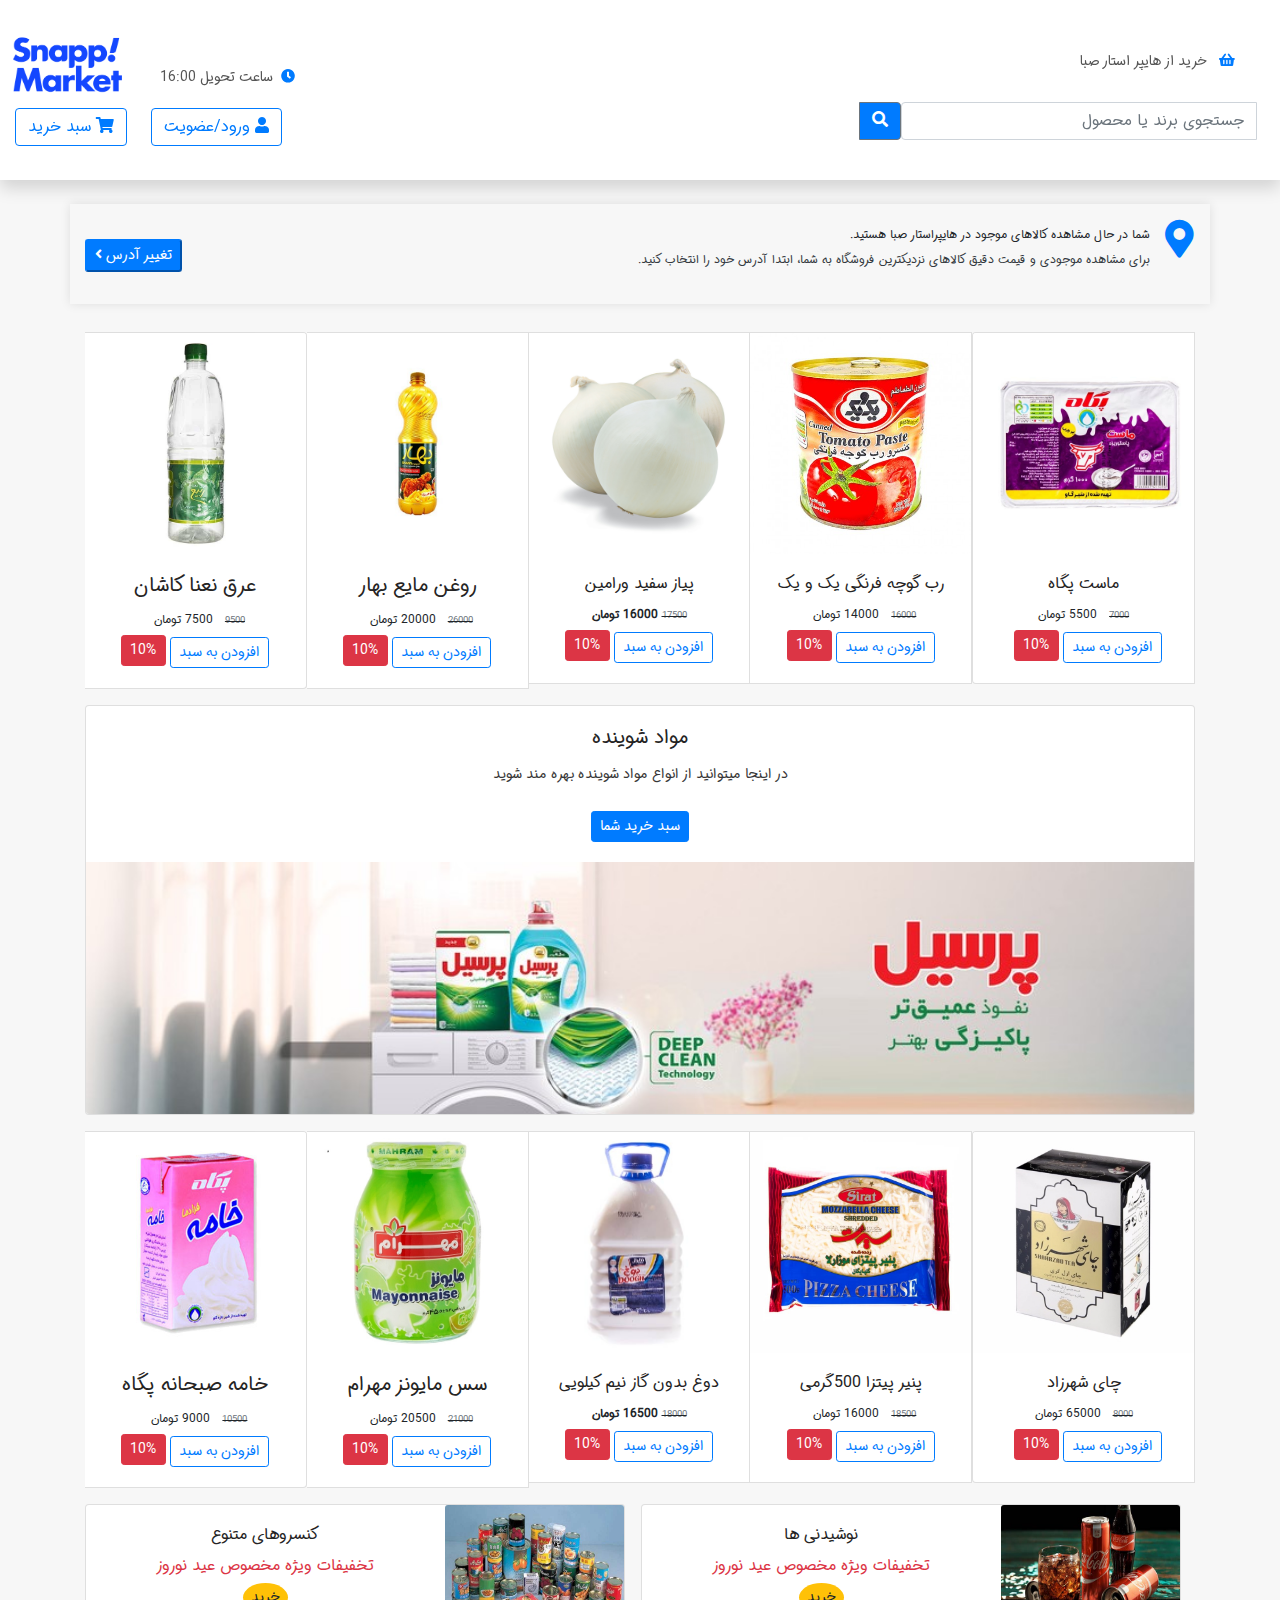
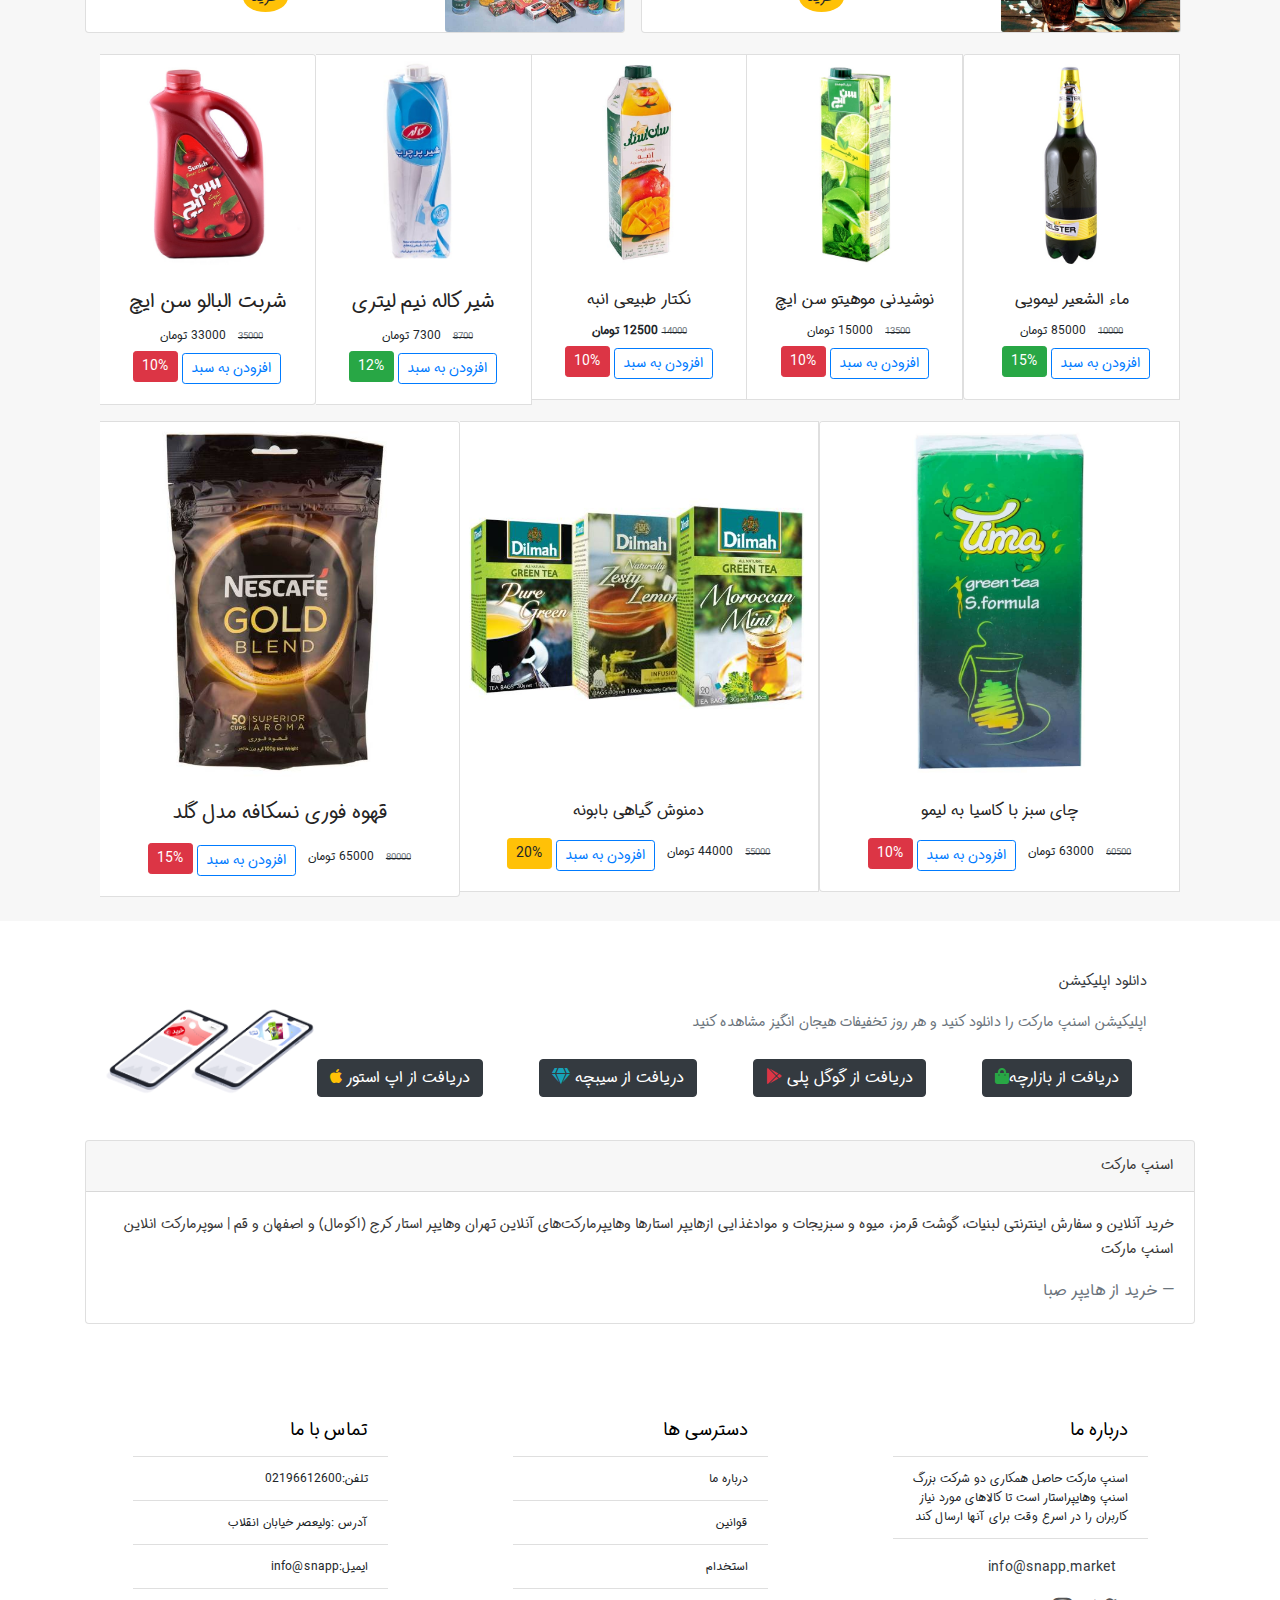
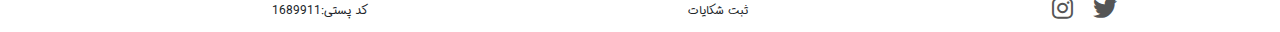
==== index.html @ 9c25447f "new change in store" ====
<!doctype html>
<html lang="fa-IR" dir="rtl">

<head>

    <!-- Start Meta Tags -->
    <meta http-equiv="Content-Type" content="text/html; charset=UTF-8">

    <meta name="viewport" content="width=device-width, initial-scale=1.0">

    <meta name="viewport" content="width=device-width, initial-scale=1, shrink-to-fit=no">

    <!-- Bootstrap CSS -->
    <link rel="stylesheet" href="assets/css/bootstrap.min.css">
    <link rel="stylesheet" href="assets/css/fontawesome-all.min.css">
    <link rel="stylesheet" href="style.css">
    <link rel="stylesheet" href="assets/css/sans.css">


    <title>Snap Market</title>
</head>

<body>

    <!-- =======================
                Start Header
        ======================== -->


    <header class="container-fluid shadow">


        <div class="row">
            <div class="col-auto py-0">
                <div class="logo text-sm-right d-sm-inline-block">

                    <a href="#"><span class="fa fa-shopping-basket text-primary ml-2"></span></a> خرید از هایپر استار صبا
                </div>

            </div>

            <div class="col">

                <div class="navbar float-left navbar-expand top-nav ml-5 mt-5 py-0">
                    <div class="navbar-nav">
                        <a href="#" class="nav-link align-self-center">

                        </a>
                        <a href="#" class="nav-link profile-icon 
                            align-self-center ml-3 d-sm-table-cell">
                            <img src="assets/images/logo.1.png" id="logo-image">
                        </a>

                    </div>
                </div>
            </div>
        </div>


        <div class="row d-sm-flex" id="input-search">
            <nav class="input-group col-6 col-sm-4 m-2" style="bottom: 30px;">

                <input type="text" class="form-control" data-toggle="collapse" placeholder="جستجوی برند یا محصول" aria-label="جستجوی برند یا محصول " aria-describedby="button-addon2">
                <div class="input-group-append">
                    <button class="btn btn-outline-secondary bg-primary" type="button" id="button-addon2">
                        <span class="fa fa-search" style="color: #fff;"></span>
                    </button>
                </div>
            </nav>

        </div>

        <!-- mr-4  col-form-label-lg برای دکمه سرچ -->

        <nav class="btn-header">
            <button type="button" class="btn align-content-end btn-outline-primary" id="btn-right">
                <span class="fa fa-user"></span> ورود/عضویت
            </button>
            <button type="button" class="btn btn-outline-primary" style="margin-right: 10px;">
                <span class="fa fa-shopping-cart"></span> سبد خرید
            </button>
        </nav>


        <div class="col-auto py-0">
            <div class="logo float-left" id="logo-2">
                <a href="#"><span class="fa fa-clock text-primary ml-1"></span></a> ساعت تحویل 16:00
            </div>
        </div>
    </header>




    <!-- ====End header=== -->


    <div class="main">

        <div class="container mt-4 text-center" id="shadow-root">
            <div class="row text-center">


                <span class="fas fa-map-marker-alt text-primary mt-3 mr-3 text-right" style="font-size:38px;flex-direction: row;"></span>

                <div class="col d-grid justify-content-center mt-3" id="colgroup">
                    <div class="text-right" style="line-height: 30px;">شما در حال مشاهده کالاهای موجود در هایپراستار صبا هستید.
                    </div>


                    <div class="text-dark text-right"> برای مشاهده موجودی و قیمت دقیق کالاهای نزدیکترین فروشگاه به شما، ابتدا آدرس خود را انتخاب کنید.
                    </div>
                    <div id="btn-address">
                        <button type="button" class="btn-sm btn-primary">
                            تغییر آدرس <span class="fa fa-angle-left"></span>
                        </button>
                    </div>
                </div>

            </div>

        </div>

        <!-- =================================
                             Start Container 
                    ================================= -->

        <!-- First Section -->

        <div class="container">

            <div class="card-group w-100 mt-3" style=" position: relative; text-align: center; top: 12rem;" id="card-scroll">
                <div class="card justify-content-center h-75">
                    <img src="assets/images/mast pegah.jpg" class="card-img-top" alt="">
                    <div class="card-body ">
                        <h6 class="card-title ">ماست پگاه</h6>

                        <del class="card-text"><small class="text-muted">7000</small></del>
                        <span class="card-text px-2">5500 تومان
                            <button type="button" class="btn btn-outline-primary btn-sm mt-2">افزودن به سبد</button>
                            <button type="button" class="btn btn-danger mt-1 btn-sm">10%</button>
                    </div>

                </div>
                <div class="card h-75">
                    <img src="assets/images/rob.jpg" class="card-img-top">
                    <div class="card-body">
                        <h6 class="card-title">رب گوچه فرنگی یک و یک</h6>

                        <del class="card-text"><small class="text-muted ">16000</small></del>
                        <span class="card-text px-2 ">14000 تومان</span>
                        <button type="button" class="btn btn-outline-primary btn-sm mt-2">افزودن به سبد</button>
                        <button type="button" class="btn btn-danger btn-sm mt-1">10%</button>
                    </div>
                </div>
                <div class="card h-75">
                    <img src="assets/images/0007327_-1-.png" class="card-img-top" alt="">
                    <div class="card-body ">
                        <h6 class="card-title">پیاز سفید ورامین</h6>

                        <del class="card-text"><small class="text-muted">17500</small></del>
                        <strong class="card-text">
                            16000 تومان
                        </strong>
                        <button type="button" class="btn btn-outline-primary btn-sm mt-2">افزودن به سبد</button>
                        <button type="button" class="btn btn-danger btn-sm mt-1">10%</button>
                    </div>
                </div>
                <div class="card h-75">
                    <img src="assets/images/roghan.jpg " class="card-img-top" alt="">
                    <div class="card-body ">
                        <h5 class="card-title">روغن مایع بهار</h5>
                        <del class="card-text"><small class="text-muted">26000</small></del>
                        <span class="card-text px-2 ">20000 تومان</span>
                        <button type="button" class="btn btn-outline-primary btn-sm mt-2">افزودن به سبد</button>
                        <button type="button" class="btn btn-danger btn-sm mt-1">10%</button>
                    </div>
                </div>

                <div class="card h-75">
                    <img src="assets/images/aragh nana.jpg " class="card-img-top" alt="">
                    <div class="card-body">
                        <h5 class="card-title">عرق نعنا کاشان</h5>
                        <del class="card-text"><small class="text-muted">9500</small></del>
                        <span class="card-text px-2">7500 تومان</span>
                        <button type="button" class="btn btn-outline-primary btn-sm mt-2">افزودن به سبد</button>
                        <button type="button" class="btn btn-danger btn-sm mt-1">10%</button>
                    </div>
                </div>

            </div>
        </div>

        <!-- Section:Sale card -->

        <div class="container">
            <div class="card mt-3" style="text-align: center; position: relative; top: 12rem;">
                <div class="card-body">
                    <h5 class="card-title">مواد شوینده</h5>
                    <p class="card-text">در اینجا میتوانید از انواع مواد شوینده بهره مند شوید
                    </p>
                    <a href="#"> <button type="button" class="btn btn-primary btn-sm mt-2">سبد خرید
                            شما</button></a>
                </div>
                <img src="assets/images/percil3.jpg" class="card-img-bottom" alt="">
            </div>

        </div>


        <!-- Tow Section  -->

        <div class="container">
            <div class="card-group d-flex  mt-3" style="position: relative; text-align: center; top: 12rem;">
                <div class="card justify-content-center h-75">
                    <img src="assets/images/chay.jpg" class="card-img-top" alt="">
                    <div class="card-body">
                        <h6 class="card-title"> چای شهرزاد</h6>

                        <del class="card-text"><small class="text-muted ">8000</small></del>
                        <span class="card-text px-2">65000 تومان
                            <button type="button" class="btn btn-outline-primary btn-sm mt-2">افزودن به سبد</button>
                            <button type="button" class="btn btn-danger btn-sm mt-1">10%</button>
                    </div>
                </div>
                <div class="card h-75">
                    <img src="assets/images/panir piza.jpg" class="card-img-top" alt="">
                    <div class="card-body">
                        <h6 class="card-title">پنیر پیتزا 500گرمی</h6>

                        <del class="card-text"><small class="text-muted">18500</small></del>
                        <span class="card-text px-2">16000 تومان</span>
                        <button type="button" class="btn btn-outline-primary btn-sm mt-2">افزودن به سبد</button>
                        <button type="button" class="btn btn-danger btn-sm mt-1">10%</button>
                    </div>
                </div>
                <div class="card h-75">
                    <img src="assets/images/doogh.jpg" class="card-img-top" alt="">
                    <div class="card-body">
                        <h6 class="card-title">
                            دوغ بدون گاز نیم کیلویی
                        </h6>

                        <del class="card-text"><small class="text-muted">18000</small></del>
                        <strong class="card-text">
                            16500 تومان
                        </strong>
                        <button type="button" class="btn btn-outline-primary btn-sm mt-2">افزودن به سبد</button>
                        <button type="button" class="btn btn-danger btn-sm mt-1">10%</button>
                    </div>
                </div>
                <div class="card h-75">
                    <img src="assets/images/sos.jpeg" class="card-img-top" alt="">
                    <div class="card-body">
                        <h5 class="card-title">
                            سس مایونز مهرام
                        </h5>
                        <del class="card-text"><small class="text-muted">21000</small></del>
                        <span class="card-text px-2">20500 تومان</span>
                        <button type="button" class="btn btn-outline-primary btn-sm mt-2">افزودن به سبد</button>
                        <button type="button" class="btn btn-danger btn-sm mt-1">10%</button>
                    </div>
                </div>

                <div class="card h-75">
                    <img src="assets/images/khameee.jpg" class="card-img-top" alt="">
                    <div class="card-body">
                        <h5 class="card-title">
                            خامه صبحانه پگاه
                        </h5>
                        <del class="card-text"><small class="text-muted">10500</small></del>
                        <span class="card-text px-2">9000 تومان</span>
                        <button type="button" class="btn btn-outline-primary btn-sm mt-2">افزودن به سبد</button>
                        <button type="button" class="btn btn-danger btn-sm mt-1">10%</button>
                    </div>
                </div>
            </div>
        </div>

        <!-- Two Card  -->
        <div class="container">
            <div class="row no-gutters d-flex d-lg-inline-flex" style="position: relative; top: 12rem;" id="col">
                <div class="card d-flex justify-content-center mt-3 justify-content-center" style="max-width: 540px;">
                    <div class="row no-gutters">
                        <div class="col-md-4 d-flex justify-content-center">
                            <img src="assets/images/dirink.jpg" class="card-img" alt="">
                        </div>
                        <div class="col-md-8 justify-content-center text-center">
                            <div class="card-body justify-content-center">
                                <a href="#">
                                    <h6 class="card-title">نوشیدنی ها</h6>
                                </a>
                                <h6 class="card-text text-danger">تخفیفات ویژه مخصوص عید نوروز</h6>
                                <button type="button" class="btn-sm btn-warning" style="border-radius: 50%; border: none;">خرید</button>

                            </div>
                        </div>
                    </div>
                </div>


                <div class="card mt-3 mr-3" style="max-width: 540px;">
                    <div class="row no-gutters">
                        <div class="col-md-4 d-flex justify-content-center">
                            <img src="assets/images/conserv.jpg" class="card-img" alt="">
                        </div>
                        <div class="col-md-8 justify-content-center text-center">
                            <div class="card-body justify-content-center">
                                <a href="#">
                                    <h6 class="card-title">کنسروهای متنوع</h6>
                                </a>
                                <h6 class="card-text text-danger">تخفیفات ویژه مخصوص عید نوروز</h6>
                                <button type="button" class="btn-sm btn-warning" style="border-radius: 50%;border: none;">خرید</button>


                            </div>
                        </div>
                    </div>
                </div>
            </div>
            <!-- Three Section -->

            <div class="container">
                <div class="card-group card-3 d-flex w-100 mt-3" style="position: relative; text-align: center;top: 12rem;">
                    <div class="card justify-content-center h-75">
                        <img src="assets/images/mashaeer.jpg" class="card-img-top" alt="">
                        <div class="card-body ">
                            <h6 class="card-title "> ماء الشعیر لیمویی</h6>

                            <del class="card-text"><small class="text-muted">10000</small></del>
                            <span class="card-text px-2">85000 تومان
                                <button type="button" class="btn btn-outline-primary btn-sm mt-2">افزودن به سبد</button>
                                <button type="button" class="btn btn-success btn-sm mt-1">15%</button>
                        </div>
                    </div>
                    <div class="card h-75">
                        <img src="assets/images/mohito.jpg" class="card-img-top" alt="">
                        <div class="card-body">
                            <h6 class="card-title">
                                نوشیدنی موهیتو سن ایچ
                            </h6>

                            <del class="card-text"><small class="text-muted">13500</small></del>
                            <span class="card-text px-2">15000 تومان</span>
                            <button type="button" class="btn btn-outline-primary btn-sm mt-2">افزودن به سبد</button>
                            <button type="button" class="btn btn-danger btn-sm mt-1">10%</button>
                        </div>
                    </div>
                    <div class="card h-75">
                        <img src="assets/images/sanich anbe.jpg" class="card-img-top" alt="">
                        <div class="card-body">
                            <h6 class="card-title">
                                نکتار طبیعی انبه
                            </h6>

                            <del class="card-text"><small class="text-muted">14000</small></del>
                            <strong class="card-text">
                                12500 تومان
                            </strong>
                            <button type="button" class="btn btn-outline-primary btn-sm mt-2">افزودن به سبد</button>
                            <button type="button" class="btn btn-danger btn-sm mt-1">10%</button>
                        </div>
                    </div>
                    <div class="card h-75">
                        <img src="assets/images/shir.jpg" class="card-img-top" alt="">
                        <div class="card-body">
                            <h5 class="card-title">
                                شیر کاله نیم لیتری
                            </h5>
                            <del class="card-text"><small class="text-muted">8700</small></del>
                            <span class="card-text px-2">7300 تومان</span>
                            <button type="button" class="btn btn-outline-primary btn-sm mt-2">افزودن به سبد</button>
                            <button type="button" class="btn btn-success btn-sm mt-1">12%</button>
                        </div>
                    </div>

                    <div class="card h-75">
                        <img src="assets/images/sharbat.jpg" class="card-img-top" alt="">
                        <div class="card-body">
                            <h5 class="card-title">
                                شربت البالو سن ایچ
                            </h5>
                            <del class="card-text"><small class="text-muted">35000</small></del>
                            <span class="card-text px-2">33000 تومان</span>
                            <button type="button" class="btn btn-outline-primary btn-sm mt-2">افزودن به سبد</button>
                            <button type="button" class="btn btn-danger btn-sm mt-1">10%</button>


                        </div>
                    </div>
                </div>
            </div>

            <!-- End Section -->
            <div class="container">

                <div class="card-group  card-3 w-100 mt-3" style="position: relative; text-align: center;top: 12rem;">

                    <div class="card h-75">
                        <img src="assets/images/green tea.jpg" class="card-img-top" alt="">
                        <div class="card-body">
                            <h6 class="card-title">
                                چای سبز با کاسیا به لیمو
                            </h6>

                            <del class="card-text"><small class="text-muted">60500</small></del>
                            <span class="card-text px-2">63000 تومان</span>
                            <button type="button" class="btn btn-outline-primary btn-sm mt-2">افزودن به سبد</button>
                            <button type="button" class="btn btn-danger btn-sm mt-1">10%</button>
                        </div>
                    </div>

                    <div class="card justify-content-center h-75 ">
                        <img src="assets/images/damnooshhh.jpg " class="card-img-top" alt="">
                        <div class="card-body">
                            <h6 class="card-title">
                                دمنوش گیاهی بابونه
                            </h6>

                            <del class="card-text"><small class="text-muted">55000</small></del>
                            <span class="card-text px-2">44000 تومان</span>
                            <button type="button" class="btn btn-outline-primary btn-sm mt-2 ">افزودن به سبد</button>
                            <button type="button" class="btn btn-warning btn-sm mt-1">20%</button>
                        </div>
                    </div>



                    <div class="card h-75">
                        <img src="assets/images/cafee.jpg" class="card-img-top" alt="">
                        <div class="card-body">
                            <h5 class="card-title">
                                قهوه فوری نسکافه مدل گلد
                            </h5>
                            <del class="card-text"><small class="text-muted">80000</small></del>
                            <span class="card-text px-2">65000 تومان</span>
                            <button type="button" class="btn btn-outline-primary btn-sm mt-2">افزودن به سبد</button>
                            <button type="button" class="btn btn-danger btn-sm mt-1">15%</button>
                        </div>
                    </div>
                </div>

            </div>


        </div>



        <!-- =======================
         Start Footer
    ======================= -->
        <footer class="foooter mt-3">
            <div class="container mt-5">


                <p class=" d-flex text-dark mr-5 ">دانلود اپلیکیشن</p>
                <p class=" d-flex text-muted mr-5 "> اپلیکیشن اسنپ مارکت را دانلود کنید و هر روز تخفیفات هیجان انگیز مشاهده کنید
                </p>

                <!-- ====Inputs==== -->
                <div class="container ">
                    <button type="button" class="btn btn-dark float-right m-2 mr-5">
                        دریافت از بازارچه<span class="fas fa-shopping-bag text-success"></span></button>
                    <button type="button" class="btn btn-dark float-right m-2 mr-5">
                        دریافت از گوگل پلی <span class="fab fa-google-play text-danger"></span></button>
                    <button type="button" class="btn btn-dark float-right m-2 mr-5">
                        دریافت از سیبچه <span class="fa fa-gem text-info "></span></button>
                    <button type="button" class="btn btn-dark float-right m-2 mr-5">
                        دریافت از اپ استور <span class="fab fa-apple text-warning"></span> </button> ​ ​
                </div>
                <div class="container" id="footer-img">
                    <figure class="figure d-sm-inline-block d-sm-none w-50">
                        <img src="assets/images/pic.1.png" class="rounded float-left w-25" style="position: relative;bottom: 100px; " alt=" ">
                        <img src="assets/images/pic.2.png" class="rounded float-left w-25" style="position: relative;bottom: 100px; right: 50px; " alt=" ">
                    </figure>
                </div>



                <div class="line text-dark"></div>
                <div class="row">
                    <div class="container">

                        <div class="card d-flex " style="bottom: 80px;" id="card-footer">
                            <p class="card-header text-right">
                                اسنپ مارکت
                            </p>
                            <div class="card-body ">
                                <blockquote class="blockquote text-right mb-0 w-100">
                                    <p> خرید آنلاین و سفارش اینترنتی لبنیات، گوشت قرمز، میوه و سبزیجات و موادغذایی از‌هایپر استارها و‌هایپر‌مارکت‌های آنلاین تهران و‌هایپر استار کرج (اکومال) و اصفهان و قم | سوپرمارکت انلاین اسنپ مارکت</p>
                                    <footer class="blockquote-footer ">خرید از هایپر صبا <cite title="Source Title "></cite>
                                    </footer>
                                </blockquote>
                            </div>
                        </div>
                    </div>
                    <div class="container text-right w-25 float-right">
                        <ul class="list-group list-group-flush" id="list-group-item">
                            <li class="list-group-item " style="font-size: 18px; color: #000;">درباره ما</li>
                            <li class="list-group-item btn-light">اسنپ مارکت حاصل همکاری دو شرکت بزرگ اسنپ و‌هایپراستار است تا کالاهای مورد نیاز کاربران را در اسرع وقت برای آنها ارسال کند</li>


                        </ul>
                        <div class="container mt-3" id="social">

                            <p class="text-dark mr-3"> info@snapp.market</p>
                            <div class="line text-dark"></div>
                            <a href="#"> <span class='fab fa-twitter pl-3 mr-3' style='font-size:24px'></span></a>
                            <a href="#">
                                <span class='fab fa-instagram' style='font-size:24px'></span>
                            </a>




                            <span></span>
                        </div>
                    </div>

                    <div class="container text-right w-25 float-right">

                        <ul class="list-group list-group-flush" id="list-grup-item">
                            <li class="list-group-item" style="font-size: 18px; color: #000;">دسترسی ها</li>
                            <li class="list-group-item">درباره ما</li>
                            <li class="list-group-item">قوانین</li>
                            <li class="list-group-item">استخدام</li>
                            <li class="list-group-item">ثبت شکایات</li>
                        </ul>
                    </div>
                    <div class="container text-right w-25 float-right">

                        <ul class="list-group list-group-flush border-bottom-0" id="list-address">
                            <li class="list-group-item" style="font-size: 18px; color: #000;">تماس با ما</li>
                            <li class="list-group-item">
                                تلفن:02196612600
                            </li>
                            <li class="list-group-item">آدرس :ولیعصر خیابان انقلاب </li>
                            <li class="list-group-item">ایمیل:info@snapp</li>
                            <li class="list-group-item">
                                کد پستی:1689911
                            </li>
                        </ul>
                    </div>
                </div>
            </div>


        </footer>



        <!-- < ==Links to jQuery, jQuery Nice Scroll,Bootstrap,min=== > -->

        <script src="assets/js/jquery-3.3.1.min.js"></script>
        <script src="assets/js/jquery.nicescroll.min.js"></script>
        <script src="assets/js/bootstrap.min.js"></script>
        <script src="assets/js/main.js"></script>



</body>

</html>
---- style.css ----
@font-face {
    font-family: sans;
    src: url('../fonts/sans.eot');
    src: url('../fonts/sans.eot?#iefix') format('embedded-opentype'), /* IE6-8 */
    url('../fonts/sans.woff2') format('woff2'), /* FF39+,Chrome36+, Opera24+*/
    url('../fonts/sans.woff') format('woff'), /* FF3.6+, IE9, Chrome6+, Saf5.1+*/
    url('../fonts/sans.ttf') format('truetype');
}

@font-face {
    font-family: persian;
    src: url('../fonts/sansfa.eot');
    src: url('../fonts/sansfa.eot?#iefix') format('embedded-opentype'), /* IE6-8 */
    url('../fonts/sansfa.woff2') format('woff2'), /* FF39+,Chrome36+, Opera24+*/
    url('../fonts/sansfa.woff') format('woff'), /* FF3.6+, IE9, Chrome6+, Saf5.1+*/
    url('../fonts/sansfa.ttf') format('truetype');
}


/*
    General
*/

* {
    margin: 0;
    padding: 0;
    direction: rtl;
    box-sizing: border-box;
}

html {
    color: #fff;
}

a {
    text-decoration: none;
}

body {
    font: 12px sans;
    width: auto;
    max-width: 100%;
    height: auto;
    margin: 0;
    background-color: rgb(247, 247, 247);
    overflow-x: hidden;
}

.wrapper {
    display: flex;
    width: 100%;
    align-items: stretch;
}

.main {
    width: 100%;
    height: auto;
    margin: 0 auto;
    /* overflow-x: hidden; */
}

.nicescroll-rails {
    z-index: 1000!important;
}

h1,
h2,
h3,
h4,
h5,
h6 {
    color: #252424;
}

p {
    font: 14px sans;
    color: rgb(56, 55, 55);
    line-height: 1.8;
}

a {
    font-family: sans;
    color: #555;
    text-decoration: none !important;
}

a,
a:hover,
a:focus,
a:active {
    text-decoration: none;
    outline: none;
}

a i {
    padding: 0 2px;
}

img {
    max-width: 100%;
}

.fa,
.fas {
    font-weight: 700;
}


/*
    Section: Header
    ========================================
*/

header {
    background-color: #fff;
    box-shadow: rgba(0, 0, 0, 0.1) 0px 0px 10px;
    width: auto;
    height: 180px;
    box-sizing: border-box;
    position: fixed;
    display: block;
    top: 0px;
    left: 0px;
    right: 0px;
    z-index: 999;
    align-items: center;
}

.logo {
    font: 14px sans;
    color: #555;
    font-weight: normal;
    width: 250px;
    margin: 50px 30px;
    position: relative;
}

#logo-2 {
    color: #555;
    left: 100px;
    position: relative;
    float: left;
    margin-right: 30px;
    bottom: 200px;
}

.profile-icon img {
    height: 60px;
    overflow: hidden;
    position: relative;
    right: 90px;
    bottom: 20px;
}

.btn-header {
    position: relative;
    letter-spacing: 10px;
    /* margin-left: 150px; */
    bottom: 70px;
}

.main #shadow-root #btn-address {
    float: left;
    position: relative;
    bottom: 30px;
    text-align: center;
}

#shadow-root {
    height: 100px;
    box-shadow: rgba(0, 0, 0, 0.1) 0px 0px 10px;
    position: relative;
    top: 180px;
}

.foooter {
    height: auto;
    display: flex;
    top: 200px;
    background-color: #fff;
    position: relative;
}


/* ====================
    Responsive
=================== */

@media only screen and (max-width:1200px) {
    #footer-img {
        top: -50px;
        /* display: none; */
    }
    .card-group {
        /* height: 100%;
        overflow: scroll; */
    }
}


/* =================== */

@media only screen and (max-width:767px) {
    p,
    span {
        font-size: 12px;
    }
    .form-control {
        width: 80px;
    }
    #btn-address {
        top: -70px;
    }
    .btn {
        font-size: .75rem;
    }
    #card-footer {
        top: 0;
    }
}


/* ==================== */

@media only screen and (max-width:590px) {
    .profile-icon {
        bottom: 60px;
        display: none;
    }
    .btn-header {
        margin-left: 30px;
    }
    #logo-2 {
        /* right: 30px; */
        right: -50px;
    }
    .form-control {
        font-size: 12px;
    }
    .logo {
        /* left: 90px; */
        left: 10px;
    }
    header {
        display: table-cell;
    }
}


/* =========================== */

@media only screen and (max-width:530px) {
    .logo {
        left: 100px;
    }
    #logo-2 {
        right: 10px;
    }
}


/* ============================ */

@media only screen and (max-width:515px) {
    .btn-header {
        margin-left: -10px;
    }
    #btn-right {
        left: 10px;
    }
}


/* ============================== */

@media only screen and (max-width:470px) {
    #shadow-root {
        text-align: center;
        flex-direction: column;
    }
    #btn-address {
        bottom: 80px;
        right: 10px;
        display: none;
    }
    #list-group-item {
        display: none;
    }
    #social {
        display: inline-table;
        /* top: 15rem; */
        position: relative;
        /* text-align: center; */
        right: 220px;
    }
    #list-group-item {
        left: 140px;
        position: relative;
    }
    #list-address {
        left: 270px;
        position: relative;
    }
    #footer-img {
        display: contents;
    }
}


/* ========================== */

@media only screen and (max-width:466px) {
    .container-fluid {
        margin-bottom: 100px;
    }
    .btn-header {
        bottom: 180px;
        right: -30px
    }
    #btn-right {
        left: 30px;
    }
    #input-search {
        position: relative;
        bottom: 60px;
    }
    /* .btn-address {
        font: smaller;
    } */
}


/* ===================== */

@media only screen and (max-width:450px) {
    .logo {
        left: 0;
        bottom: 35px;
    }
    .btn-address {
        right: -100px;
    }
    .btn-header {
        right: -100px;
    }
}


/* =================================  */

@media only screen and (max-width:400px) {
    .logo {
        bottom: 30px;
        left: -20px;
    }
    #logo-2 {
        right: 60px;
    }
    #btn-search {
        bottom: 30px;
        margin-right: 0;
    }
}


/* ============================== */

@media only screen and (max-width:376px) {
    .logo {
        left: 20px;
    }
    .btn-header {
        right: -70px;
    }
    #logo-2 {
        right: 40px;
    }
    #shadow-root {
        display: block;
        overflow: scroll;
    }
    /* #colgroup {
        display: inline;
    } */
}
---- assets/css/sans.css ----
@font-face {
    font-family: sans;
    src: url('../fonts/sans.eot');
    src: url('../fonts/sans.eot?#iefix') format('embedded-opentype'),  /* IE6-8 */
    url('../fonts/sans.woff2') format('woff2'),  /* FF39+,Chrome36+, Opera24+*/
    url('../fonts/sans.woff') format('woff'),  /* FF3.6+, IE9, Chrome6+, Saf5.1+*/
    url('../fonts/sans.ttf') format('truetype');
}
@font-face {
    font-family: persian;
    src: url('../fonts/sansfa.eot');
    src: url('../fonts/sansfa.eot?#iefix') format('embedded-opentype'),  /* IE6-8 */
    url('../fonts/sansfa.woff2') format('woff2'),  /* FF39+,Chrome36+, Opera24+*/
    url('../fonts/sansfa.woff') format('woff'),  /* FF3.6+, IE9, Chrome6+, Saf5.1+*/
    url('../fonts/sansfa.ttf') format('truetype');
}
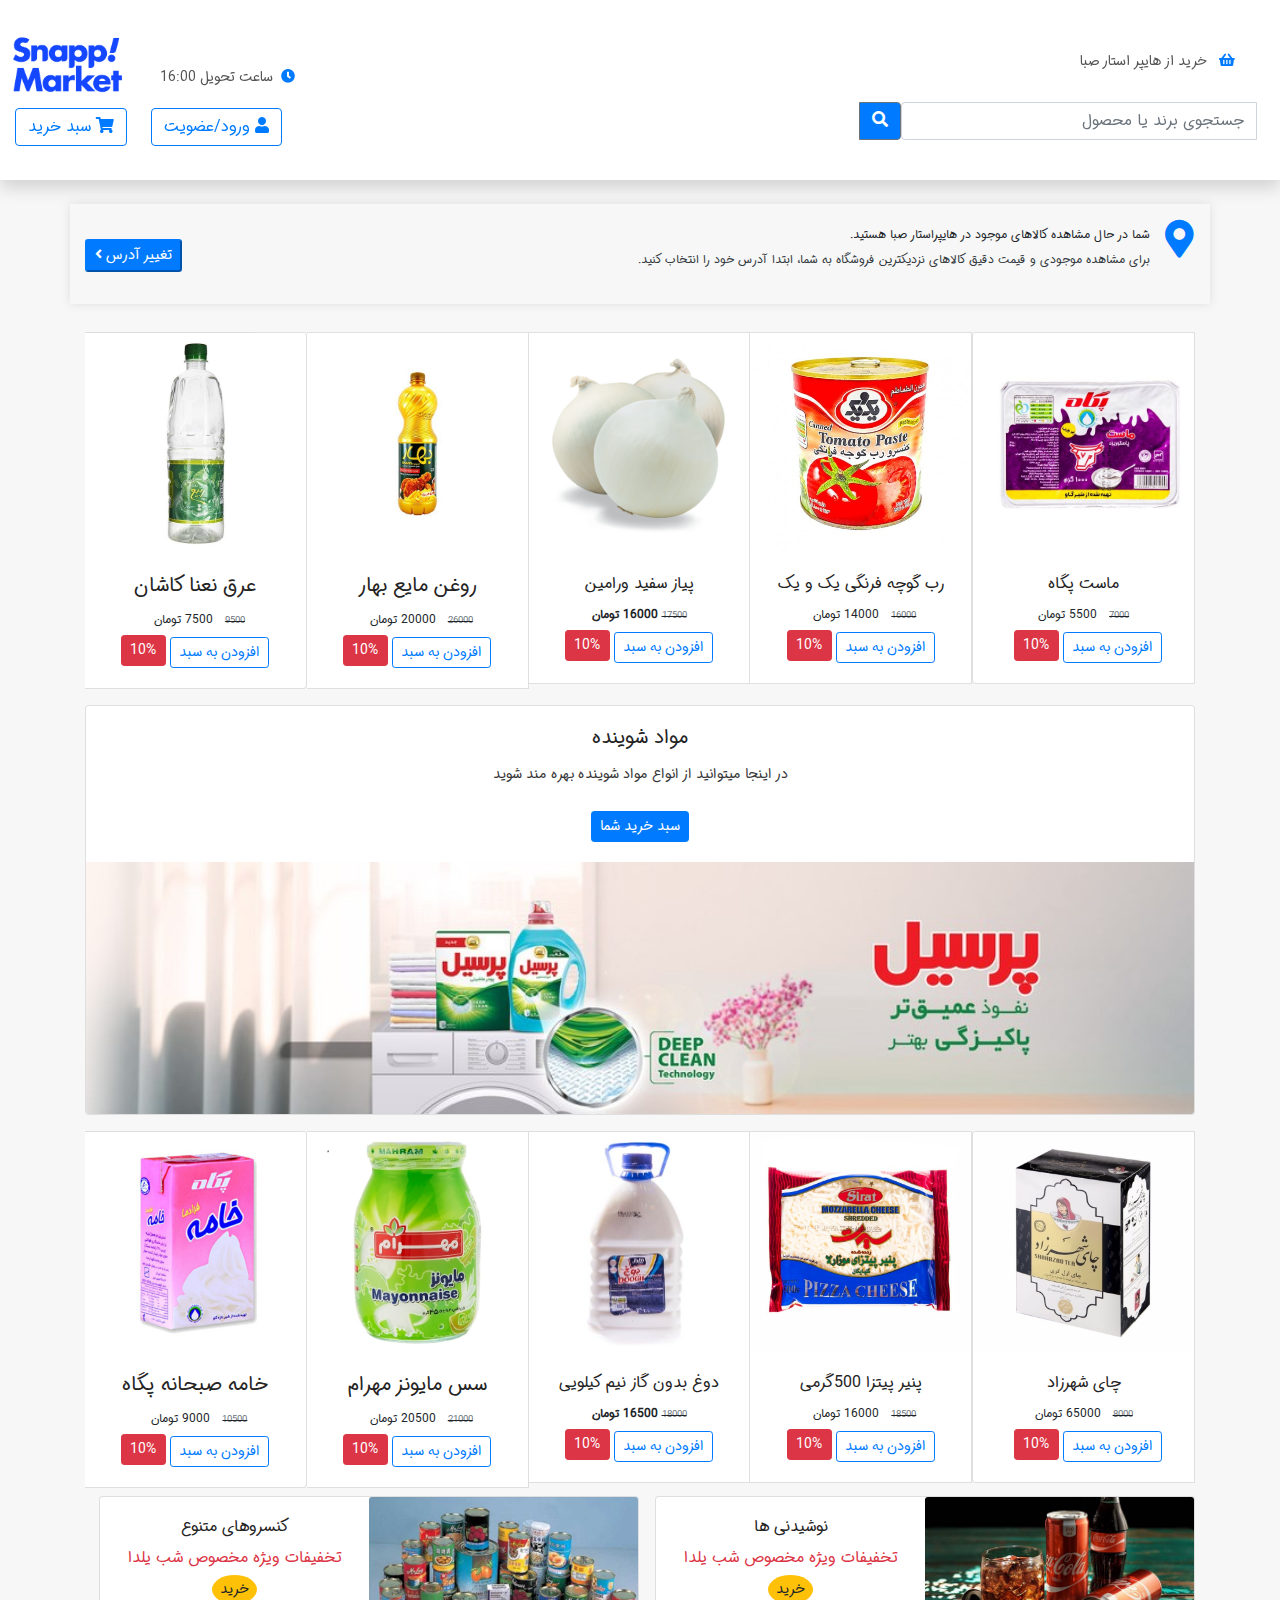
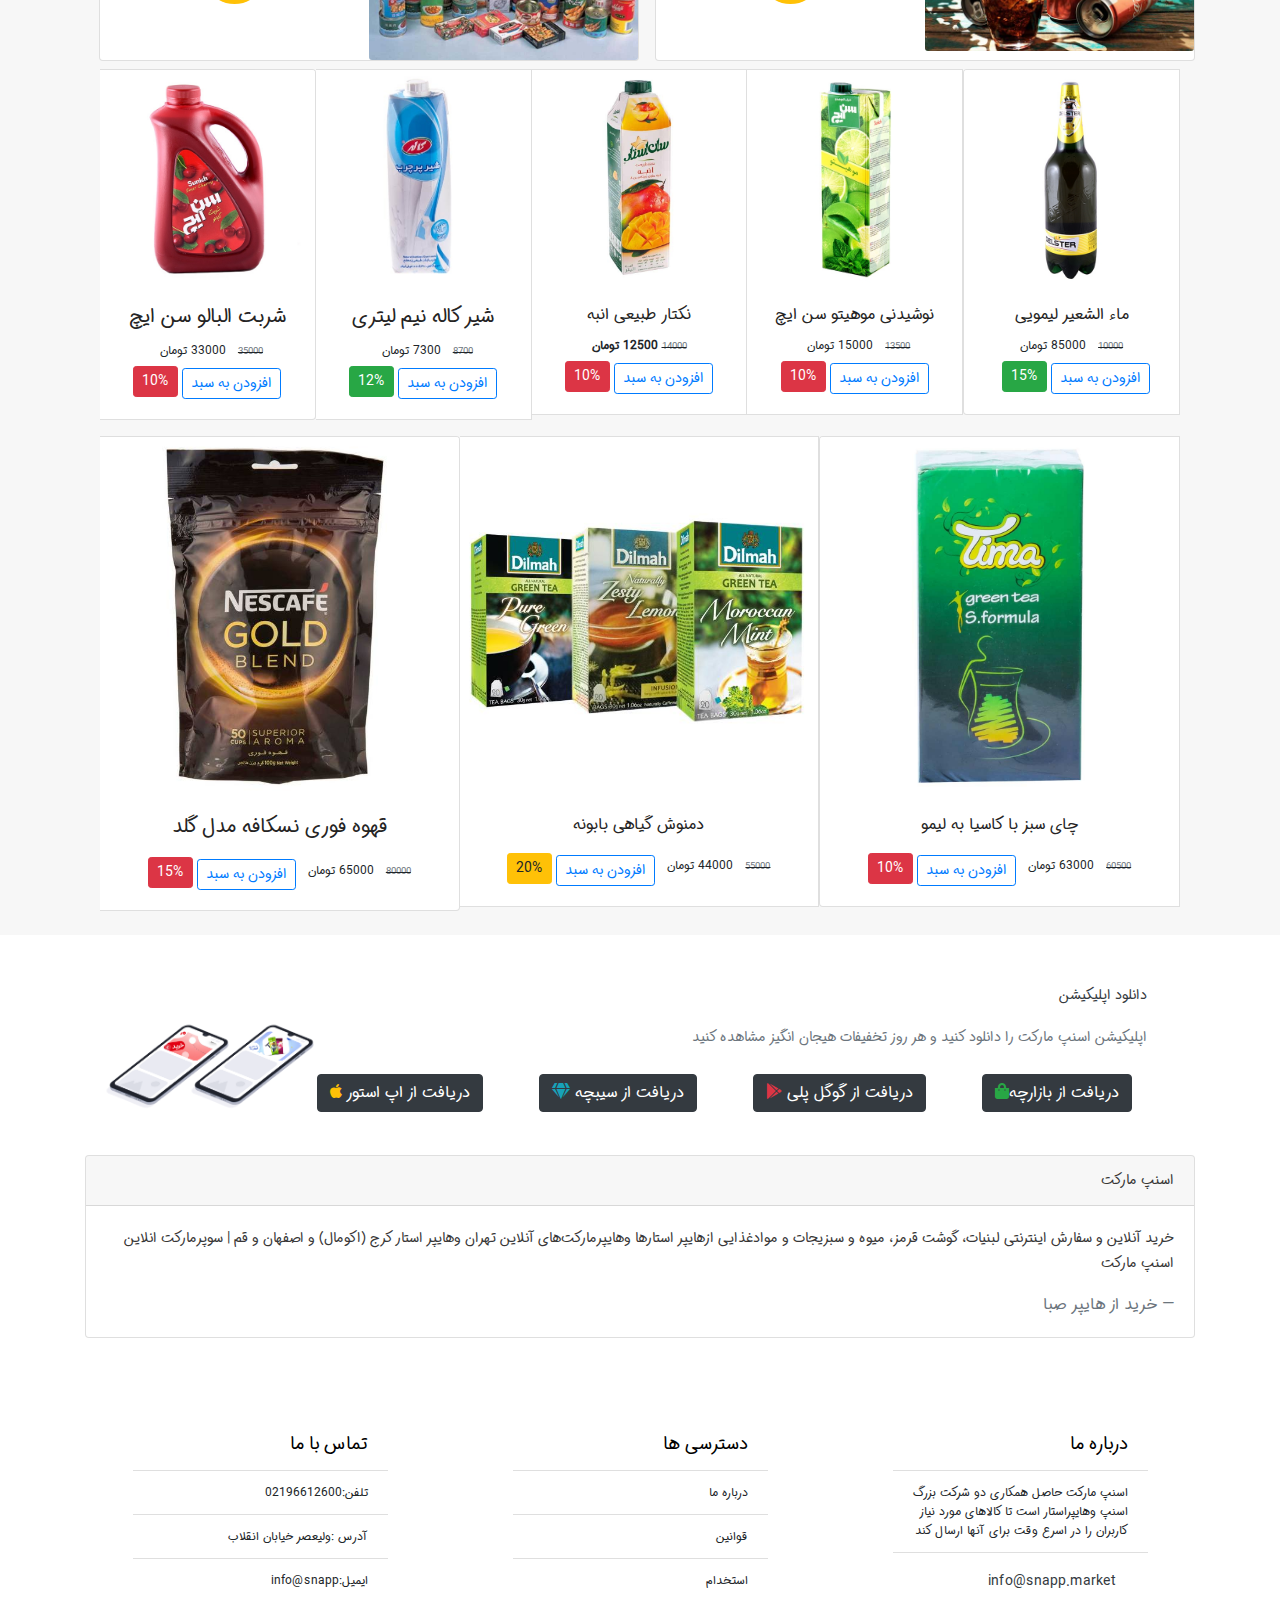
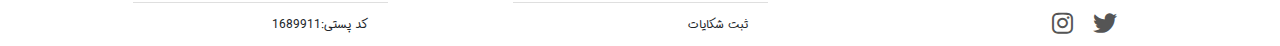
==== commit 6553a59c: "new changes in index.html" ====
--- a/index.html
+++ b/index.html
@@ -279,18 +279,20 @@
 
         <!-- Two Card  -->
         <div class="container">
-            <div class="row no-gutters d-flex d-lg-inline-flex" style="position: relative; top: 12rem;" id="col">
-                <div class="card d-flex justify-content-center mt-3 justify-content-center" style="max-width: 540px;">
+            <div class="row no-gutters" style="position: relative; top: 12.5rem;" id="col">
+                <div class="card" style="max-width: 540px;">
                     <div class="row no-gutters">
-                        <div class="col-md-4 d-flex justify-content-center">
+                        <div class="col-6 d-flex justify-content-center">
                             <img src="assets/images/dirink.jpg" class="card-img" alt="">
                         </div>
-                        <div class="col-md-8 justify-content-center text-center">
+                        <div class="col justify-content-center text-center">
                             <div class="card-body justify-content-center">
                                 <a href="#">
                                     <h6 class="card-title">نوشیدنی ها</h6>
                                 </a>
-                                <h6 class="card-text text-danger">تخفیفات ویژه مخصوص عید نوروز</h6>
+                                <h6 class="card-text text-danger">
+                                    تخفیفات ویژه مخصوص شب یلدا
+                                </h6>
                                 <button type="button" class="btn-sm btn-warning" style="border-radius: 50%; border: none;">خرید</button>
 
                             </div>
@@ -299,17 +301,20 @@
                 </div>
 
 
-                <div class="card mt-3 mr-3" style="max-width: 540px;">
+                <div class="card mr-3" style="max-width: 540px;">
                     <div class="row no-gutters">
-                        <div class="col-md-4 d-flex justify-content-center">
+                        <div class="col-6 justify-content-center">
                             <img src="assets/images/conserv.jpg" class="card-img" alt="">
                         </div>
-                        <div class="col-md-8 justify-content-center text-center">
+                        <div class="col justify-content-center text-center">
                             <div class="card-body justify-content-center">
                                 <a href="#">
                                     <h6 class="card-title">کنسروهای متنوع</h6>
                                 </a>
-                                <h6 class="card-text text-danger">تخفیفات ویژه مخصوص عید نوروز</h6>
+                                <h6 class="card-text text-danger">
+                                    تخفیفات ویژه مخصوص شب یلدا
+
+                                </h6>
                                 <button type="button" class="btn-sm btn-warning" style="border-radius: 50%;border: none;">خرید</button>
 
 
--- a/style.css
+++ b/style.css
@@ -214,6 +214,10 @@
     .btn {
         font-size: .75rem;
     }
+    #col {
+        right: 70px;
+        top: 10px;
+    }
     #card-footer {
         top: 0;
     }
@@ -288,9 +292,7 @@
     }
     #social {
         display: inline-table;
-        /* top: 15rem; */
         position: relative;
-        /* text-align: center; */
         right: 220px;
     }
     #list-group-item {
@@ -382,4 +384,17 @@
     /* #colgroup {
         display: inline;
     } */
+}
+
+
+/* ============================= */
+
+@media only screen and (max-width:360px) {
+    #social {
+        right: 180px;
+    }
+    #list-group-item {
+        left: 20px;
+        position: relative;
+    }
 }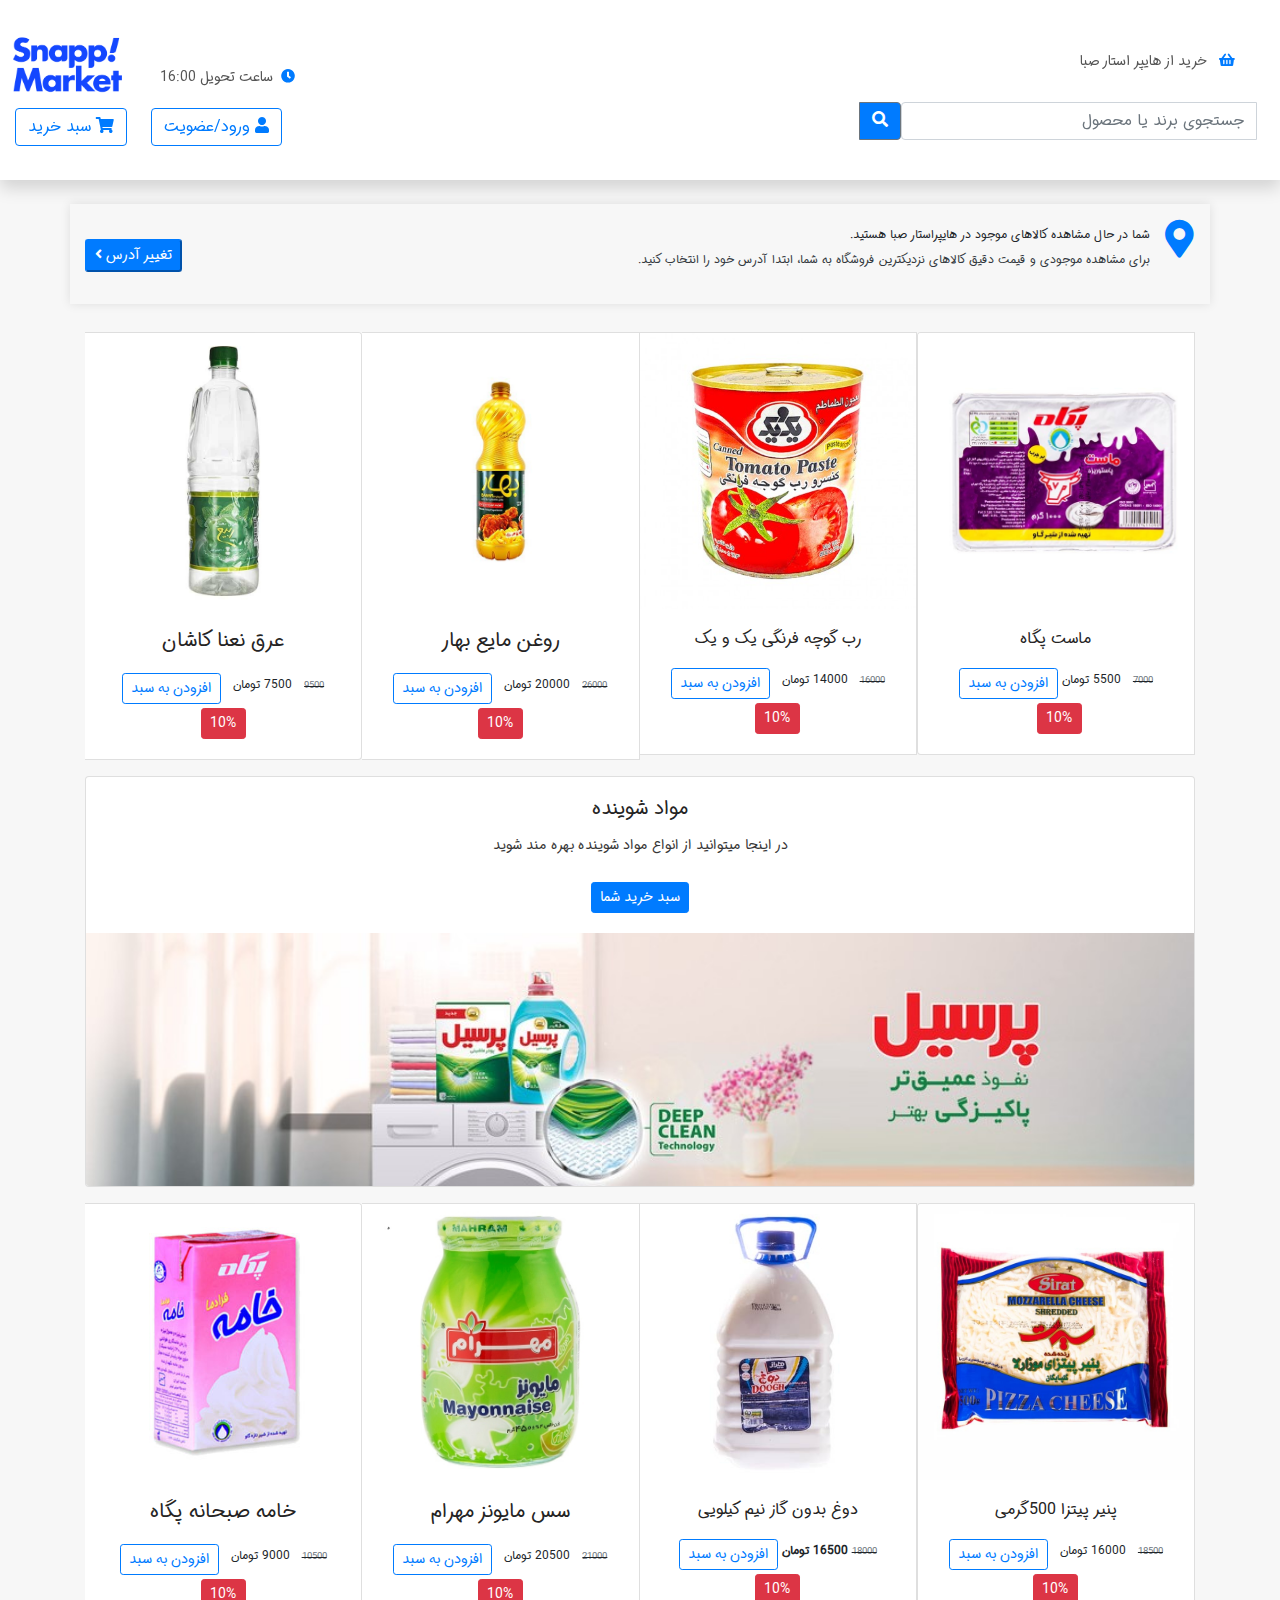
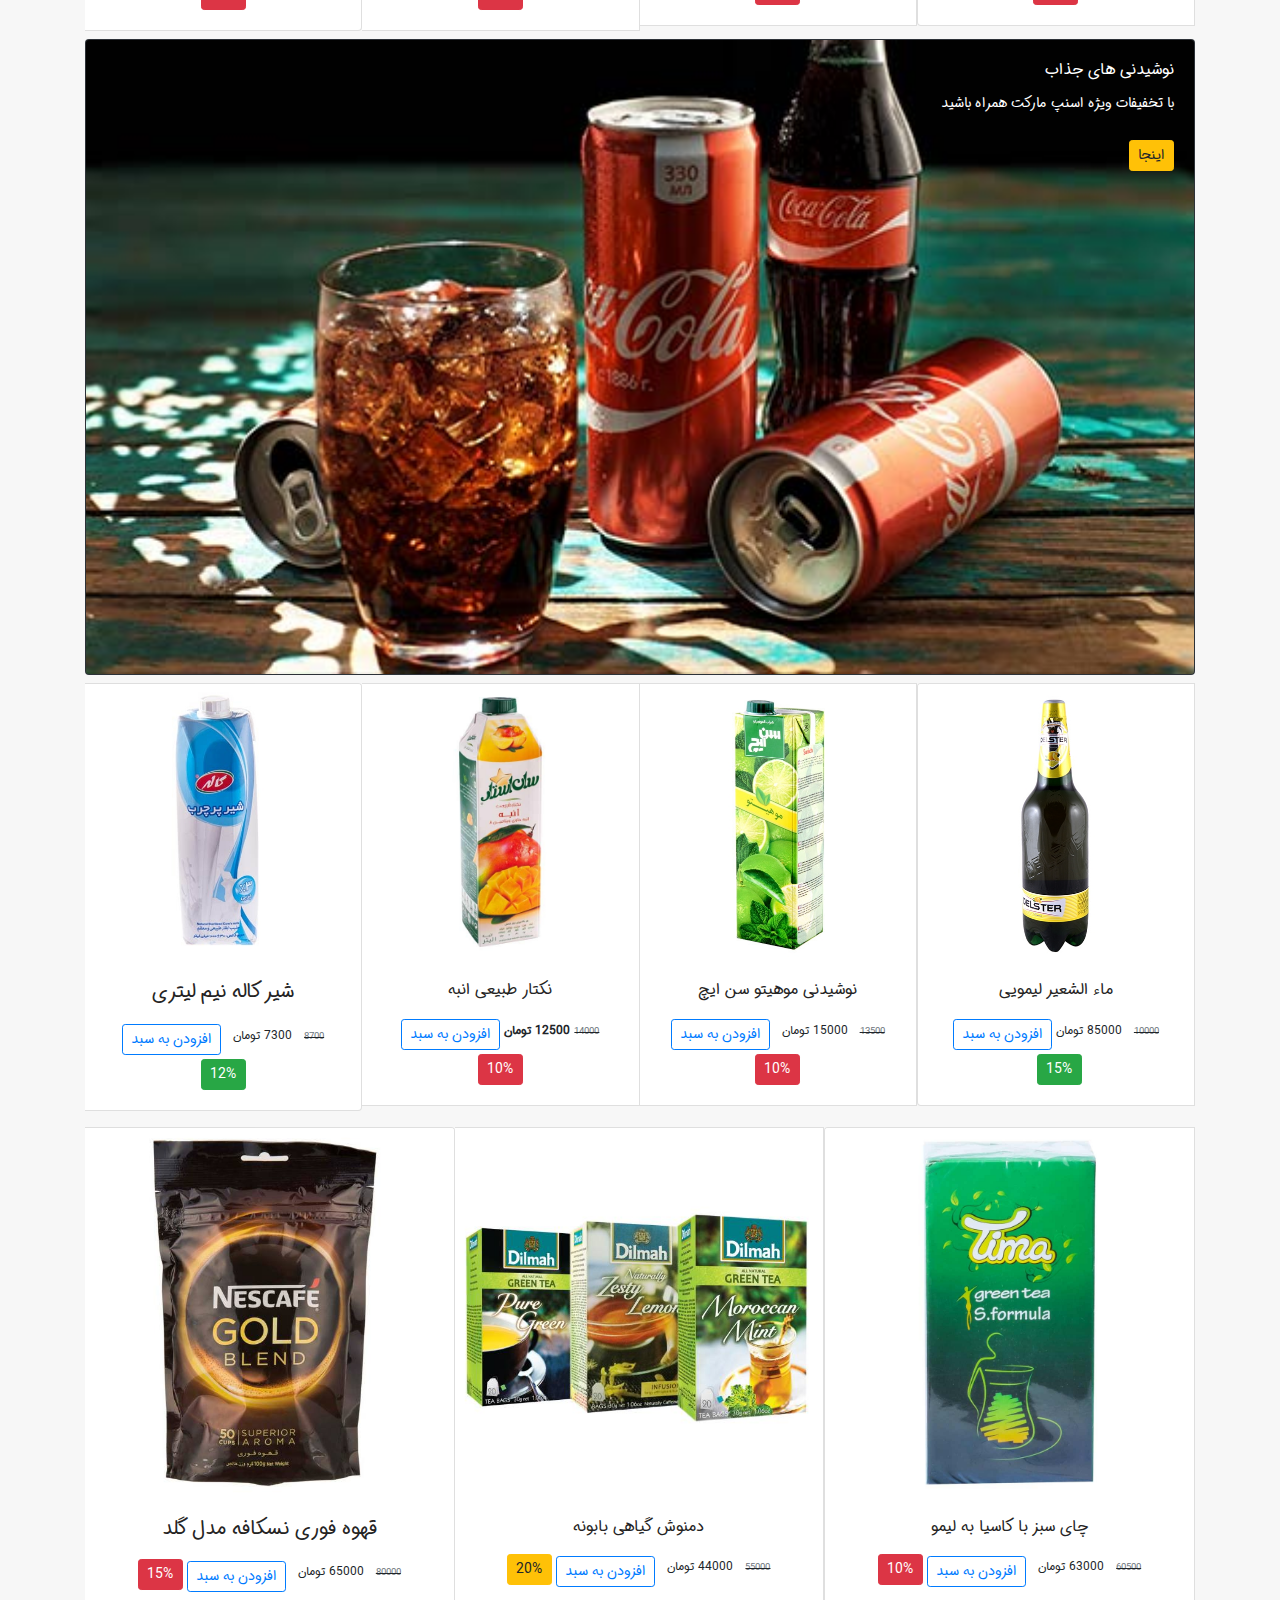
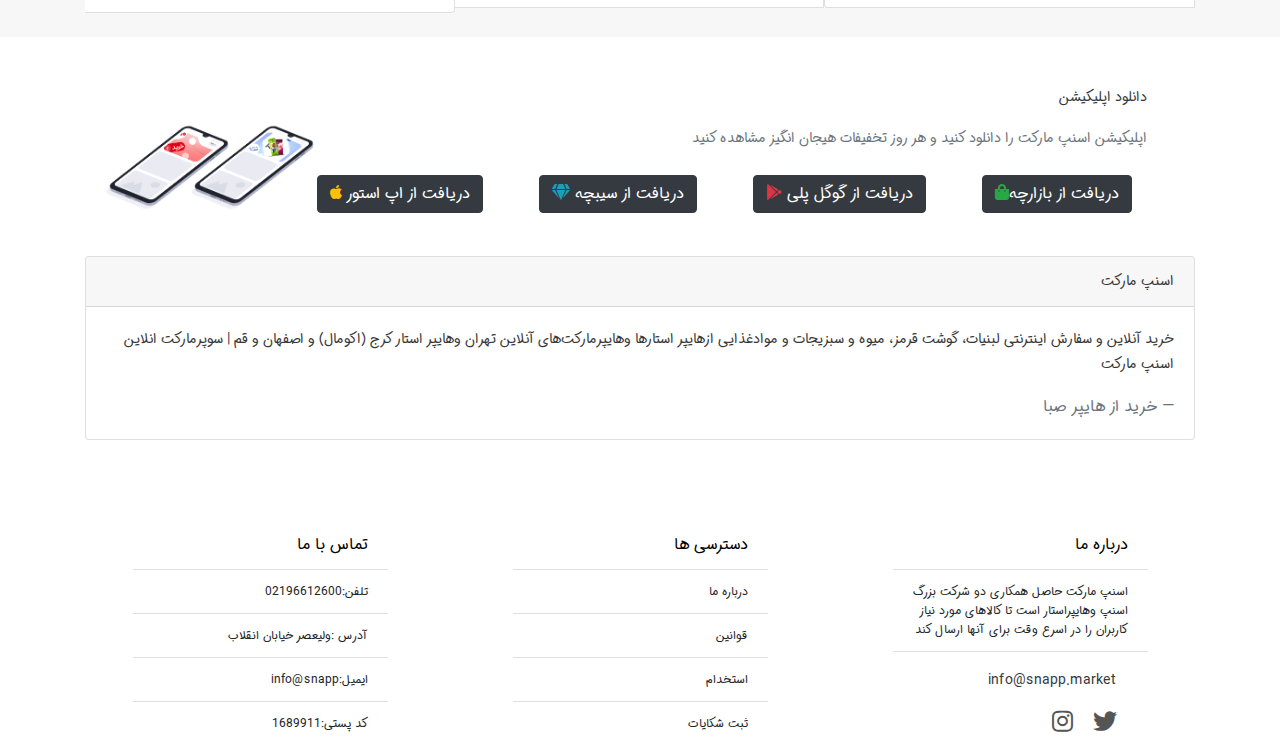
==== commit b11a610d: "New element in index.html" ====
--- a/index.html
+++ b/index.html
@@ -125,7 +125,7 @@
                              Start Container 
                     ================================= -->
 
-        <!-- First Section -->
+        <!-- Section: First row -->
 
         <div class="container">
 
@@ -153,7 +153,7 @@
                         <button type="button" class="btn btn-danger btn-sm mt-1">10%</button>
                     </div>
                 </div>
-                <div class="card h-75">
+                <!-- <div class="card h-75">
                     <img src="assets/images/0007327_-1-.png" class="card-img-top" alt="">
                     <div class="card-body ">
                         <h6 class="card-title">پیاز سفید ورامین</h6>
@@ -165,7 +165,7 @@
                         <button type="button" class="btn btn-outline-primary btn-sm mt-2">افزودن به سبد</button>
                         <button type="button" class="btn btn-danger btn-sm mt-1">10%</button>
                     </div>
-                </div>
+                </div> -->
                 <div class="card h-75">
                     <img src="assets/images/roghan.jpg " class="card-img-top" alt="">
                     <div class="card-body ">
@@ -208,11 +208,11 @@
         </div>
 
 
-        <!-- Tow Section  -->
+        <!--Section:Second row  -->
 
         <div class="container">
             <div class="card-group d-flex  mt-3" style="position: relative; text-align: center; top: 12rem;">
-                <div class="card justify-content-center h-75">
+                <!-- <div class="card justify-content-center h-75">
                     <img src="assets/images/chay.jpg" class="card-img-top" alt="">
                     <div class="card-body">
                         <h6 class="card-title"> چای شهرزاد</h6>
@@ -222,7 +222,7 @@
                             <button type="button" class="btn btn-outline-primary btn-sm mt-2">افزودن به سبد</button>
                             <button type="button" class="btn btn-danger btn-sm mt-1">10%</button>
                     </div>
-                </div>
+                </div> -->
                 <div class="card h-75">
                     <img src="assets/images/panir piza.jpg" class="card-img-top" alt="">
                     <div class="card-body">
@@ -277,63 +277,32 @@
             </div>
         </div>
 
-        <!-- Two Card  -->
+        <!-- Three Card  -->
         <div class="container">
-            <div class="row no-gutters" style="position: relative; top: 12.5rem;" id="col">
-                <div class="card" style="max-width: 540px;">
-                    <div class="row no-gutters">
-                        <div class="col-6 d-flex justify-content-center">
-                            <img src="assets/images/dirink.jpg" class="card-img" alt="">
-                        </div>
-                        <div class="col justify-content-center text-center">
-                            <div class="card-body justify-content-center">
-                                <a href="#">
-                                    <h6 class="card-title">نوشیدنی ها</h6>
-                                </a>
-                                <h6 class="card-text text-danger">
-                                    تخفیفات ویژه مخصوص شب یلدا
-                                </h6>
-                                <button type="button" class="btn-sm btn-warning" style="border-radius: 50%; border: none;">خرید</button>
-
-                            </div>
-                        </div>
-                    </div>
-                </div>
-
-
-                <div class="card mr-3" style="max-width: 540px;">
-                    <div class="row no-gutters">
-                        <div class="col-6 justify-content-center">
-                            <img src="assets/images/conserv.jpg" class="card-img" alt="">
-                        </div>
-                        <div class="col justify-content-center text-center">
-                            <div class="card-body justify-content-center">
-                                <a href="#">
-                                    <h6 class="card-title">کنسروهای متنوع</h6>
-                                </a>
-                                <h6 class="card-text text-danger">
-                                    تخفیفات ویژه مخصوص شب یلدا
-
-                                </h6>
-                                <button type="button" class="btn-sm btn-warning" style="border-radius: 50%;border: none;">خرید</button>
-
-
-                            </div>
-                        </div>
-                    </div>
-                </div>
-            </div>
-            <!-- Three Section -->
-
-            <div class="container">
-                <div class="card-group card-3 d-flex w-100 mt-3" style="position: relative; text-align: center;top: 12rem;">
-                    <div class="card justify-content-center h-75">
-                        <img src="assets/images/mashaeer.jpg" class="card-img-top" alt="">
-                        <div class="card-body ">
-                            <h6 class="card-title "> ماء الشعیر لیمویی</h6>
-
-                            <del class="card-text"><small class="text-muted">10000</small></del>
-                            <span class="card-text px-2">85000 تومان
+            <div class="card bg-dark text-right" style="top:12.5rem">
+                <img src="assets/images/dirink.jpg" class="card-img" alt="...">
+                <div class="card-img-overlay">
+                    <h6 class="card-title text-white">نوشیدنی های جذاب</h6>
+                    <p class="card-text text-white">با تخفیفات ویژه اسنپ مارکت همراه باشید</p>
+                    <button type="button" class="btn btn-warning btn-sm mt-2">
+                   اینجا
+                    </button>
+
+                </div>
+            </div>
+        </div>
+
+        <!-- Section:Fourth row -->
+
+        <div class="container">
+            <div class="card-group card-3 d-flex w-100 mt-3" style="position: relative; text-align: center;top: 12rem;">
+                <div class="card justify-content-center h-75">
+                    <img src="assets/images/mashaeer.jpg" class="card-img-top" alt="">
+                    <div class="card-body ">
+                        <h6 class="card-title "> ماء الشعیر لیمویی</h6>
+
+                        <del class="card-text"><small class="text-muted">10000</small></del>
+                        <span class="card-text px-2">85000 تومان
                                 <button type="button" class="btn btn-outline-primary btn-sm mt-2">افزودن به سبد</button>
                                 <button type="button" class="btn btn-success btn-sm mt-1">15%</button>
                         </div>
@@ -347,39 +316,39 @@
 
                             <del class="card-text"><small class="text-muted">13500</small></del>
                             <span class="card-text px-2">15000 تومان</span>
-                            <button type="button" class="btn btn-outline-primary btn-sm mt-2">افزودن به سبد</button>
-                            <button type="button" class="btn btn-danger btn-sm mt-1">10%</button>
-                        </div>
-                    </div>
-                    <div class="card h-75">
-                        <img src="assets/images/sanich anbe.jpg" class="card-img-top" alt="">
-                        <div class="card-body">
-                            <h6 class="card-title">
-                                نکتار طبیعی انبه
-                            </h6>
-
-                            <del class="card-text"><small class="text-muted">14000</small></del>
-                            <strong class="card-text">
+                        <button type="button" class="btn btn-outline-primary btn-sm mt-2">افزودن به سبد</button>
+                        <button type="button" class="btn btn-danger btn-sm mt-1">10%</button>
+                    </div>
+                </div>
+                <div class="card h-75">
+                    <img src="assets/images/sanich anbe.jpg" class="card-img-top" alt="">
+                    <div class="card-body">
+                        <h6 class="card-title">
+                            نکتار طبیعی انبه
+                        </h6>
+
+                        <del class="card-text"><small class="text-muted">14000</small></del>
+                        <strong class="card-text">
                                 12500 تومان
                             </strong>
-                            <button type="button" class="btn btn-outline-primary btn-sm mt-2">افزودن به سبد</button>
-                            <button type="button" class="btn btn-danger btn-sm mt-1">10%</button>
-                        </div>
-                    </div>
-                    <div class="card h-75">
-                        <img src="assets/images/shir.jpg" class="card-img-top" alt="">
-                        <div class="card-body">
-                            <h5 class="card-title">
-                                شیر کاله نیم لیتری
-                            </h5>
-                            <del class="card-text"><small class="text-muted">8700</small></del>
-                            <span class="card-text px-2">7300 تومان</span>
-                            <button type="button" class="btn btn-outline-primary btn-sm mt-2">افزودن به سبد</button>
-                            <button type="button" class="btn btn-success btn-sm mt-1">12%</button>
-                        </div>
-                    </div>
-
-                    <div class="card h-75">
+                        <button type="button" class="btn btn-outline-primary btn-sm mt-2">افزودن به سبد</button>
+                        <button type="button" class="btn btn-danger btn-sm mt-1">10%</button>
+                    </div>
+                </div>
+                <div class="card h-75">
+                    <img src="assets/images/shir.jpg" class="card-img-top" alt="">
+                    <div class="card-body">
+                        <h5 class="card-title">
+                            شیر کاله نیم لیتری
+                        </h5>
+                        <del class="card-text"><small class="text-muted">8700</small></del>
+                        <span class="card-text px-2">7300 تومان</span>
+                        <button type="button" class="btn btn-outline-primary btn-sm mt-2">افزودن به سبد</button>
+                        <button type="button" class="btn btn-success btn-sm mt-1">12%</button>
+                    </div>
+                </div>
+
+                <!-- <div class="card h-75">
                         <img src="assets/images/sharbat.jpg" class="card-img-top" alt="">
                         <div class="card-body">
                             <h5 class="card-title">
@@ -392,175 +361,182 @@
 
 
                         </div>
-                    </div>
-                </div>
-            </div>
-
-            <!-- End Section -->
-            <div class="container">
-
-                <div class="card-group  card-3 w-100 mt-3" style="position: relative; text-align: center;top: 12rem;">
-
-                    <div class="card h-75">
-                        <img src="assets/images/green tea.jpg" class="card-img-top" alt="">
-                        <div class="card-body">
-                            <h6 class="card-title">
-                                چای سبز با کاسیا به لیمو
-                            </h6>
-
-                            <del class="card-text"><small class="text-muted">60500</small></del>
-                            <span class="card-text px-2">63000 تومان</span>
-                            <button type="button" class="btn btn-outline-primary btn-sm mt-2">افزودن به سبد</button>
-                            <button type="button" class="btn btn-danger btn-sm mt-1">10%</button>
-                        </div>
-                    </div>
-
-                    <div class="card justify-content-center h-75 ">
-                        <img src="assets/images/damnooshhh.jpg " class="card-img-top" alt="">
-                        <div class="card-body">
-                            <h6 class="card-title">
-                                دمنوش گیاهی بابونه
-                            </h6>
-
-                            <del class="card-text"><small class="text-muted">55000</small></del>
-                            <span class="card-text px-2">44000 تومان</span>
-                            <button type="button" class="btn btn-outline-primary btn-sm mt-2 ">افزودن به سبد</button>
-                            <button type="button" class="btn btn-warning btn-sm mt-1">20%</button>
-                        </div>
-                    </div>
-
-
-
-                    <div class="card h-75">
-                        <img src="assets/images/cafee.jpg" class="card-img-top" alt="">
-                        <div class="card-body">
-                            <h5 class="card-title">
-                                قهوه فوری نسکافه مدل گلد
-                            </h5>
-                            <del class="card-text"><small class="text-muted">80000</small></del>
-                            <span class="card-text px-2">65000 تومان</span>
-                            <button type="button" class="btn btn-outline-primary btn-sm mt-2">افزودن به سبد</button>
-                            <button type="button" class="btn btn-danger btn-sm mt-1">15%</button>
-                        </div>
-                    </div>
-                </div>
-
-            </div>
-
-
-        </div>
-
-
-
-        <!-- =======================
+                    </div> -->
+            </div>
+        </div>
+
+        <!-- End Section -->
+        <div class="container">
+
+            <div class="card-group  card-3 w-100 mt-3" style="position: relative; text-align: center;top: 12rem;">
+
+                <div class="card h-75">
+                    <img src="assets/images/green tea.jpg" class="card-img-top" alt="">
+                    <div class="card-body">
+                        <h6 class="card-title">
+                            چای سبز با کاسیا به لیمو
+                        </h6>
+
+                        <del class="card-text"><small class="text-muted">60500</small></del>
+                        <span class="card-text px-2">63000 تومان</span>
+                        <button type="button" class="btn btn-outline-primary btn-sm mt-2">افزودن به سبد</button>
+                        <button type="button" class="btn btn-danger btn-sm mt-1">10%</button>
+                    </div>
+                </div>
+
+                <div class="card justify-content-center h-75 ">
+                    <img src="assets/images/damnooshhh.jpg " class="card-img-top" alt="">
+                    <div class="card-body">
+                        <h6 class="card-title">
+                            دمنوش گیاهی بابونه
+                        </h6>
+
+                        <del class="card-text"><small class="text-muted">55000</small></del>
+                        <span class="card-text px-2">44000 تومان</span>
+                        <button type="button" class="btn btn-outline-primary btn-sm mt-2 ">افزودن به سبد</button>
+                        <button type="button" class="btn btn-warning btn-sm mt-1">20%</button>
+                    </div>
+                </div>
+
+
+
+                <div class="card h-75">
+                    <img src="assets/images/cafee.jpg" class="card-img-top" alt="">
+                    <div class="card-body">
+                        <h5 class="card-title">
+                            قهوه فوری نسکافه مدل گلد
+                        </h5>
+                        <del class="card-text"><small class="text-muted">80000</small></del>
+                        <span class="card-text px-2">65000 تومان</span>
+                        <button type="button" class="btn btn-outline-primary btn-sm mt-2">افزودن به سبد</button>
+                        <button type="button" class="btn btn-danger btn-sm mt-1">15%</button>
+                    </div>
+                </div>
+            </div>
+
+        </div>
+
+
+    </div>
+
+
+
+    <!-- =======================
          Start Footer
     ======================= -->
-        <footer class="foooter mt-3">
-            <div class="container mt-5">
-
-
-                <p class=" d-flex text-dark mr-5 ">دانلود اپلیکیشن</p>
-                <p class=" d-flex text-muted mr-5 "> اپلیکیشن اسنپ مارکت را دانلود کنید و هر روز تخفیفات هیجان انگیز مشاهده کنید
-                </p>
-
-                <!-- ====Inputs==== -->
-                <div class="container ">
-                    <button type="button" class="btn btn-dark float-right m-2 mr-5">
+    <footer class="foooter mt-3">
+        <div class="container mt-5">
+
+
+            <p class=" d-flex text-dark mr-5 ">دانلود اپلیکیشن</p>
+            <p class=" d-flex text-muted mr-5 "> اپلیکیشن اسنپ مارکت را دانلود کنید و هر روز تخفیفات هیجان انگیز مشاهده کنید
+            </p>
+
+            <!-- ====Inputs Footer==== -->
+            <div class="container ">
+                <button type="button" class="btn btn-dark float-right m-2 mr-5">
                         دریافت از بازارچه<span class="fas fa-shopping-bag text-success"></span></button>
-                    <button type="button" class="btn btn-dark float-right m-2 mr-5">
+                <button type="button" class="btn btn-dark float-right m-2 mr-5">
                         دریافت از گوگل پلی <span class="fab fa-google-play text-danger"></span></button>
-                    <button type="button" class="btn btn-dark float-right m-2 mr-5">
+                <button type="button" class="btn btn-dark float-right m-2 mr-5">
                         دریافت از سیبچه <span class="fa fa-gem text-info "></span></button>
-                    <button type="button" class="btn btn-dark float-right m-2 mr-5">
+                <button type="button" class="btn btn-dark float-right m-2 mr-5">
                         دریافت از اپ استور <span class="fab fa-apple text-warning"></span> </button> ​ ​
-                </div>
-                <div class="container" id="footer-img">
-                    <figure class="figure d-sm-inline-block d-sm-none w-50">
-                        <img src="assets/images/pic.1.png" class="rounded float-left w-25" style="position: relative;bottom: 100px; " alt=" ">
-                        <img src="assets/images/pic.2.png" class="rounded float-left w-25" style="position: relative;bottom: 100px; right: 50px; " alt=" ">
-                    </figure>
-                </div>
-
-
-
-                <div class="line text-dark"></div>
-                <div class="row">
-                    <div class="container">
-
-                        <div class="card d-flex " style="bottom: 80px;" id="card-footer">
-                            <p class="card-header text-right">
-                                اسنپ مارکت
-                            </p>
-                            <div class="card-body ">
-                                <blockquote class="blockquote text-right mb-0 w-100">
-                                    <p> خرید آنلاین و سفارش اینترنتی لبنیات، گوشت قرمز، میوه و سبزیجات و موادغذایی از‌هایپر استارها و‌هایپر‌مارکت‌های آنلاین تهران و‌هایپر استار کرج (اکومال) و اصفهان و قم | سوپرمارکت انلاین اسنپ مارکت</p>
-                                    <footer class="blockquote-footer ">خرید از هایپر صبا <cite title="Source Title "></cite>
-                                    </footer>
-                                </blockquote>
-                            </div>
+            </div>
+            <div class="container" id="footer-img">
+                <figure class="figure d-sm-inline-block d-sm-none w-50">
+                    <img src="assets/images/pic.1.png" class="rounded float-left w-25" style="position: relative;bottom: 100px; " alt=" ">
+                    <img src="assets/images/pic.2.png" class="rounded float-left w-25" style="position: relative;bottom: 100px; right: 50px; " alt=" ">
+                </figure>
+            </div>
+
+
+
+            <div class="line text-dark"></div>
+
+            <!-- =======The main footer card ========-->
+
+            <div class="row">
+                <div class="container">
+
+                    <div class="card d-flex " style="bottom: 80px;" id="card-footer">
+                        <p class="card-header text-right">
+                            اسنپ مارکت
+                        </p>
+                        <div class="card-body ">
+                            <blockquote class="blockquote text-right mb-0 w-100">
+                                <p> خرید آنلاین و سفارش اینترنتی لبنیات، گوشت قرمز، میوه و سبزیجات و موادغذایی از‌هایپر استارها و‌هایپر‌مارکت‌های آنلاین تهران و‌هایپر استار کرج (اکومال) و اصفهان و قم | سوپرمارکت انلاین اسنپ مارکت</p>
+                                <footer class="blockquote-footer ">خرید از هایپر صبا <cite title="Source Title "></cite>
+                                </footer>
+                            </blockquote>
                         </div>
                     </div>
-                    <div class="container text-right w-25 float-right">
-                        <ul class="list-group list-group-flush" id="list-group-item">
-                            <li class="list-group-item " style="font-size: 18px; color: #000;">درباره ما</li>
-                            <li class="list-group-item btn-light">اسنپ مارکت حاصل همکاری دو شرکت بزرگ اسنپ و‌هایپراستار است تا کالاهای مورد نیاز کاربران را در اسرع وقت برای آنها ارسال کند</li>
-
-
-                        </ul>
-                        <div class="container mt-3" id="social">
-
-                            <p class="text-dark mr-3"> info@snapp.market</p>
-                            <div class="line text-dark"></div>
-                            <a href="#"> <span class='fab fa-twitter pl-3 mr-3' style='font-size:24px'></span></a>
-                            <a href="#">
-                                <span class='fab fa-instagram' style='font-size:24px'></span>
-                            </a>
-
-
-
-
-                            <span></span>
-                        </div>
-                    </div>
-
-                    <div class="container text-right w-25 float-right">
-
-                        <ul class="list-group list-group-flush" id="list-grup-item">
-                            <li class="list-group-item" style="font-size: 18px; color: #000;">دسترسی ها</li>
-                            <li class="list-group-item">درباره ما</li>
-                            <li class="list-group-item">قوانین</li>
-                            <li class="list-group-item">استخدام</li>
-                            <li class="list-group-item">ثبت شکایات</li>
-                        </ul>
-                    </div>
-                    <div class="container text-right w-25 float-right">
-
-                        <ul class="list-group list-group-flush border-bottom-0" id="list-address">
-                            <li class="list-group-item" style="font-size: 18px; color: #000;">تماس با ما</li>
-                            <li class="list-group-item">
-                                تلفن:02196612600
-                            </li>
-                            <li class="list-group-item">آدرس :ولیعصر خیابان انقلاب </li>
-                            <li class="list-group-item">ایمیل:info@snapp</li>
-                            <li class="list-group-item">
-                                کد پستی:1689911
-                            </li>
-                        </ul>
-                    </div>
-                </div>
-            </div>
-
-
-        </footer>
-
-
-
-        <!-- < ==Links to jQuery, jQuery Nice Scroll,Bootstrap,min=== > -->
-
-        <script src="assets/js/jquery-3.3.1.min.js"></script>
-        <script src="assets/js/jquery.nicescroll.min.js"></script>
-        <script src="assets/js/bootstrap.min.js"></script>
-        <script src="assets/js/main.js"></script>
+                </div>
+                <div class="container text-right w-25 float-right">
+                    <ul class="list-group list-group-flush" id="list-group-item">
+                        <li class="list-group-item " style="font-size: 16px; color: #000;">درباره ما</li>
+                        <li class="list-group-item btn-light">اسنپ مارکت حاصل همکاری دو شرکت بزرگ اسنپ و‌هایپراستار است تا کالاهای مورد نیاز کاربران را در اسرع وقت برای آنها ارسال کند</li>
+
+
+                    </ul>
+                    <!--========== Social Networks============ -->
+
+                    <div class="container mt-3" id="social">
+
+                        <p class="text-dark mr-3"> info@snapp.market</p>
+                        <div class="line text-dark"></div>
+                        <a href="#"> <span class='fab fa-twitter pl-3 mr-3' style='font-size:24px'></span></a>
+                        <a href="#">
+                            <span class='fab fa-instagram' style='font-size:24px'></span>
+                        </a>
+
+
+
+
+                        <span></span>
+                    </div>
+                </div>
+
+                <!-- ==== Section:Three footer cards ==== -->
+
+                <div class="container text-right w-25 float-right">
+
+                    <ul class="list-group list-group-flush" id="list-grup-item">
+                        <li class="list-group-item" style="font-size: 16px; color: #000;">دسترسی ها</li>
+                        <li class="list-group-item">درباره ما</li>
+                        <li class="list-group-item">قوانین</li>
+                        <li class="list-group-item">استخدام</li>
+                        <li class="list-group-item">ثبت شکایات</li>
+                    </ul>
+                </div>
+                <div class="container text-right w-25 float-right">
+
+                    <ul class="list-group list-group-flush border-bottom-0" id="list-address">
+                        <li class="list-group-item" style="font-size: 16px; color: #000;">تماس با ما</li>
+                        <li class="list-group-item">
+                            تلفن:02196612600
+                        </li>
+                        <li class="list-group-item">آدرس :ولیعصر خیابان انقلاب </li>
+                        <li class="list-group-item">ایمیل:info@snapp</li>
+                        <li class="list-group-item">
+                            کد پستی:1689911
+                        </li>
+                    </ul>
+                </div>
+            </div>
+        </div>
+
+
+    </footer>
+
+
+
+    <!-- < ==Links to jQuery, jQuery Nice Scroll,Bootstrap,min=== > -->
+
+    <script src="assets/js/jquery-3.3.1.min.js"></script>
+    <script src="assets/js/jquery.nicescroll.min.js"></script>
+    <script src="assets/js/bootstrap.min.js"></script>
+    <script src="assets/js/main.js"></script>
 
 
 
--- a/style.css
+++ b/style.css
@@ -17,8 +17,9 @@
 }
 
 
-/*
-    General
+/*===================
+        General
+    ================
 */
 
 * {
@@ -397,4 +398,7 @@
         left: 20px;
         position: relative;
     }
+    .small {
+        font-size: 14px;
+    }
 }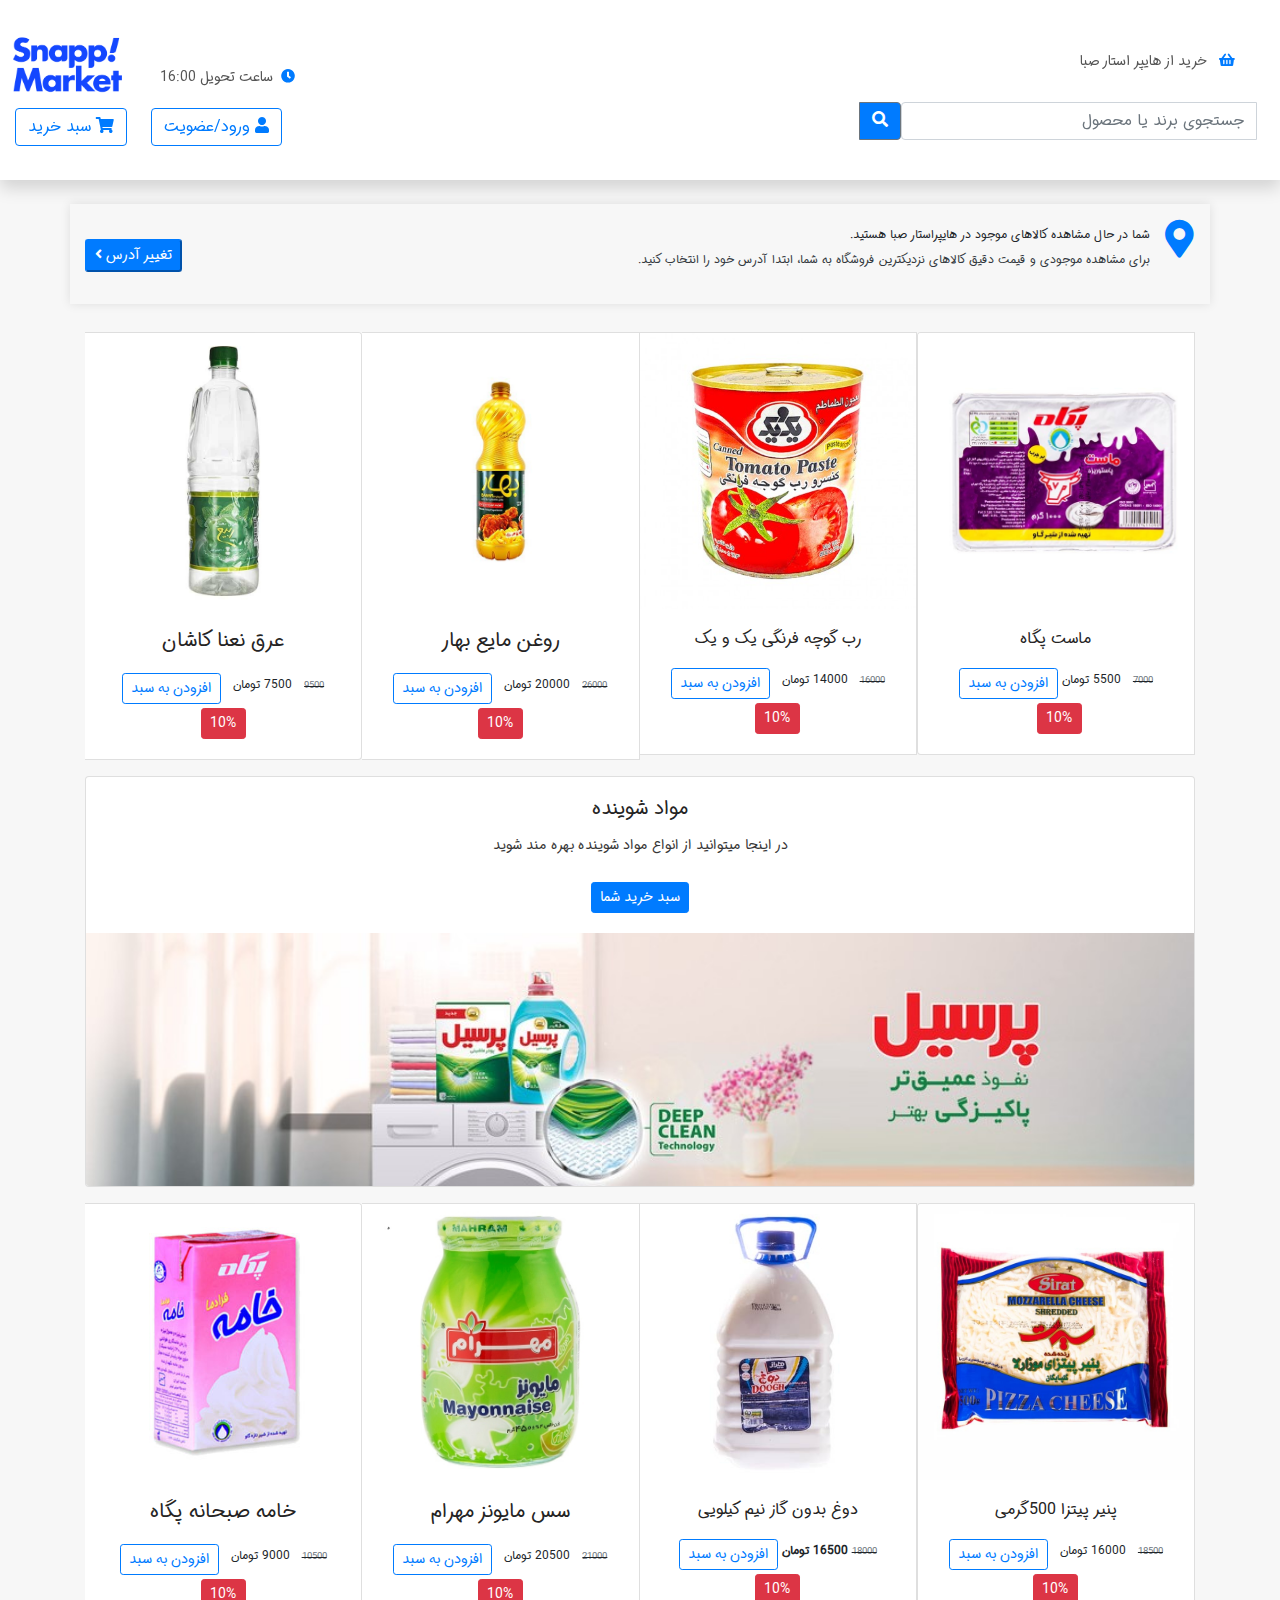
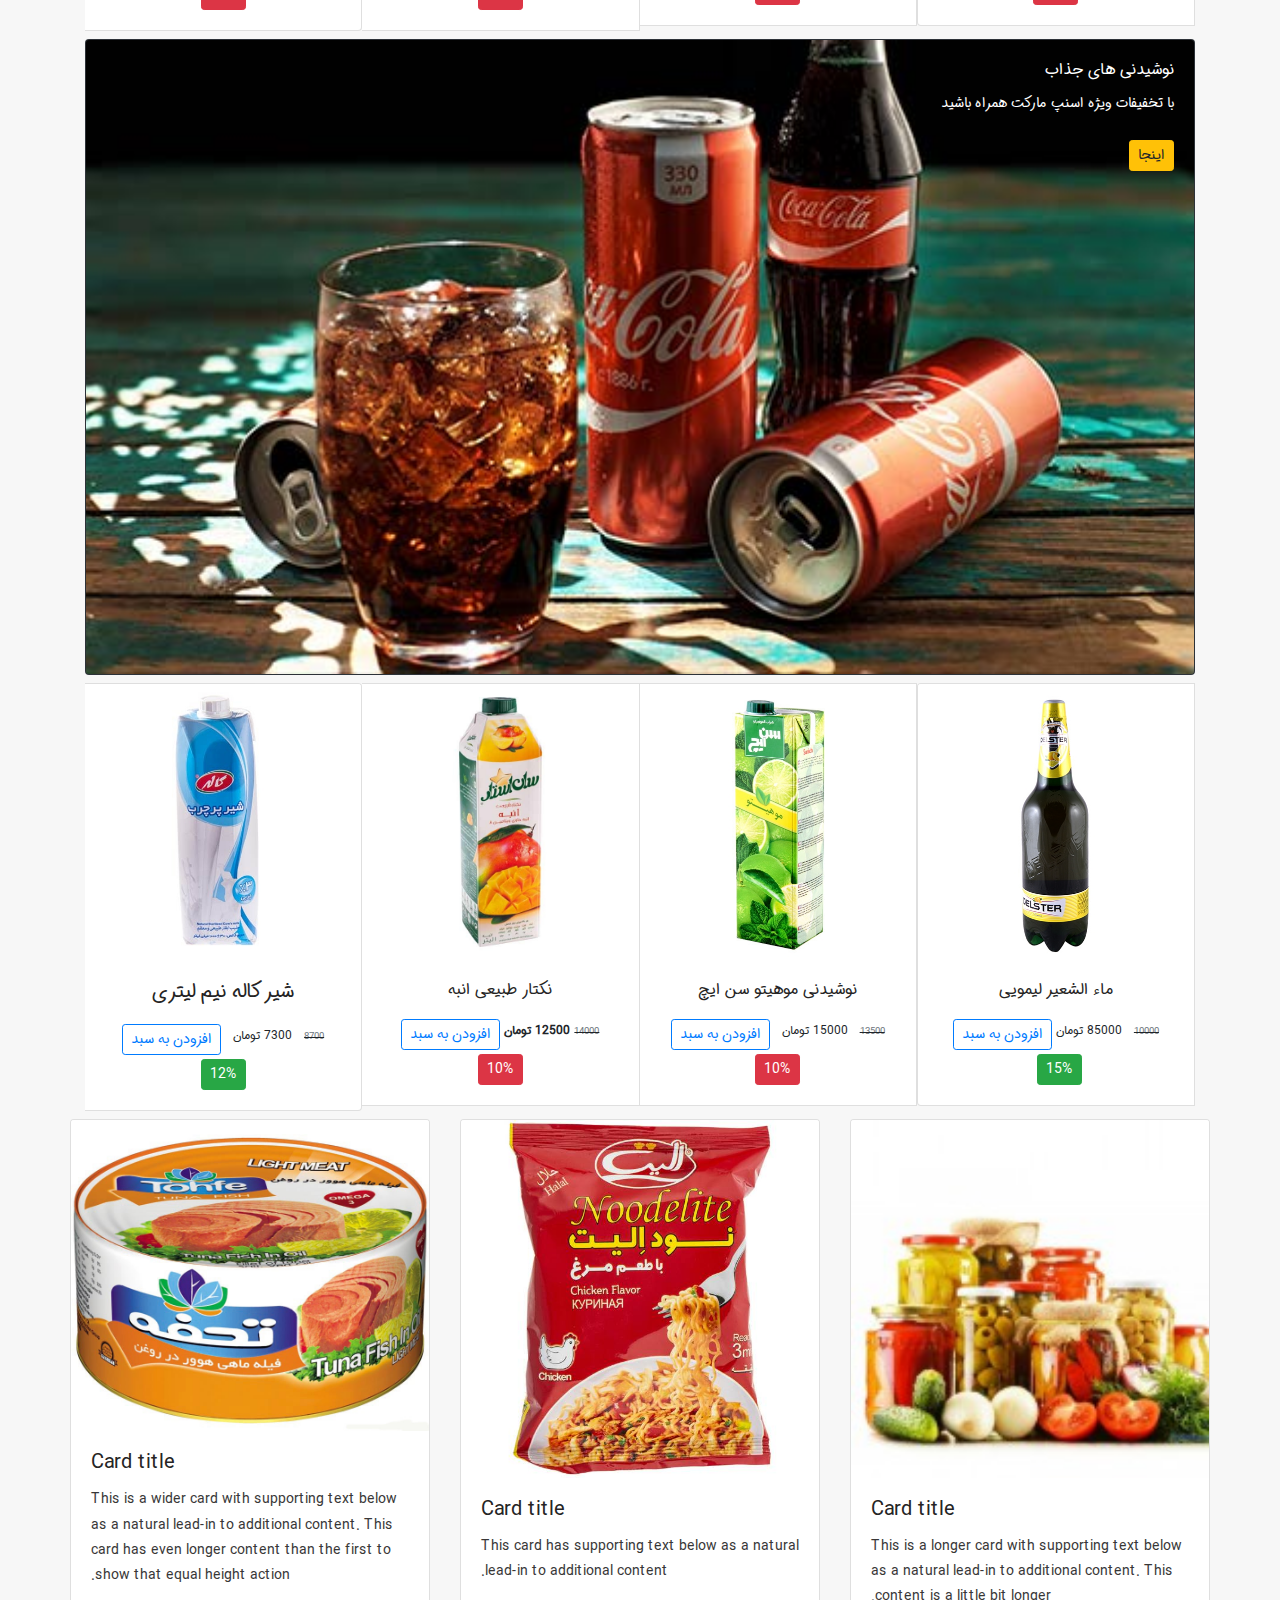
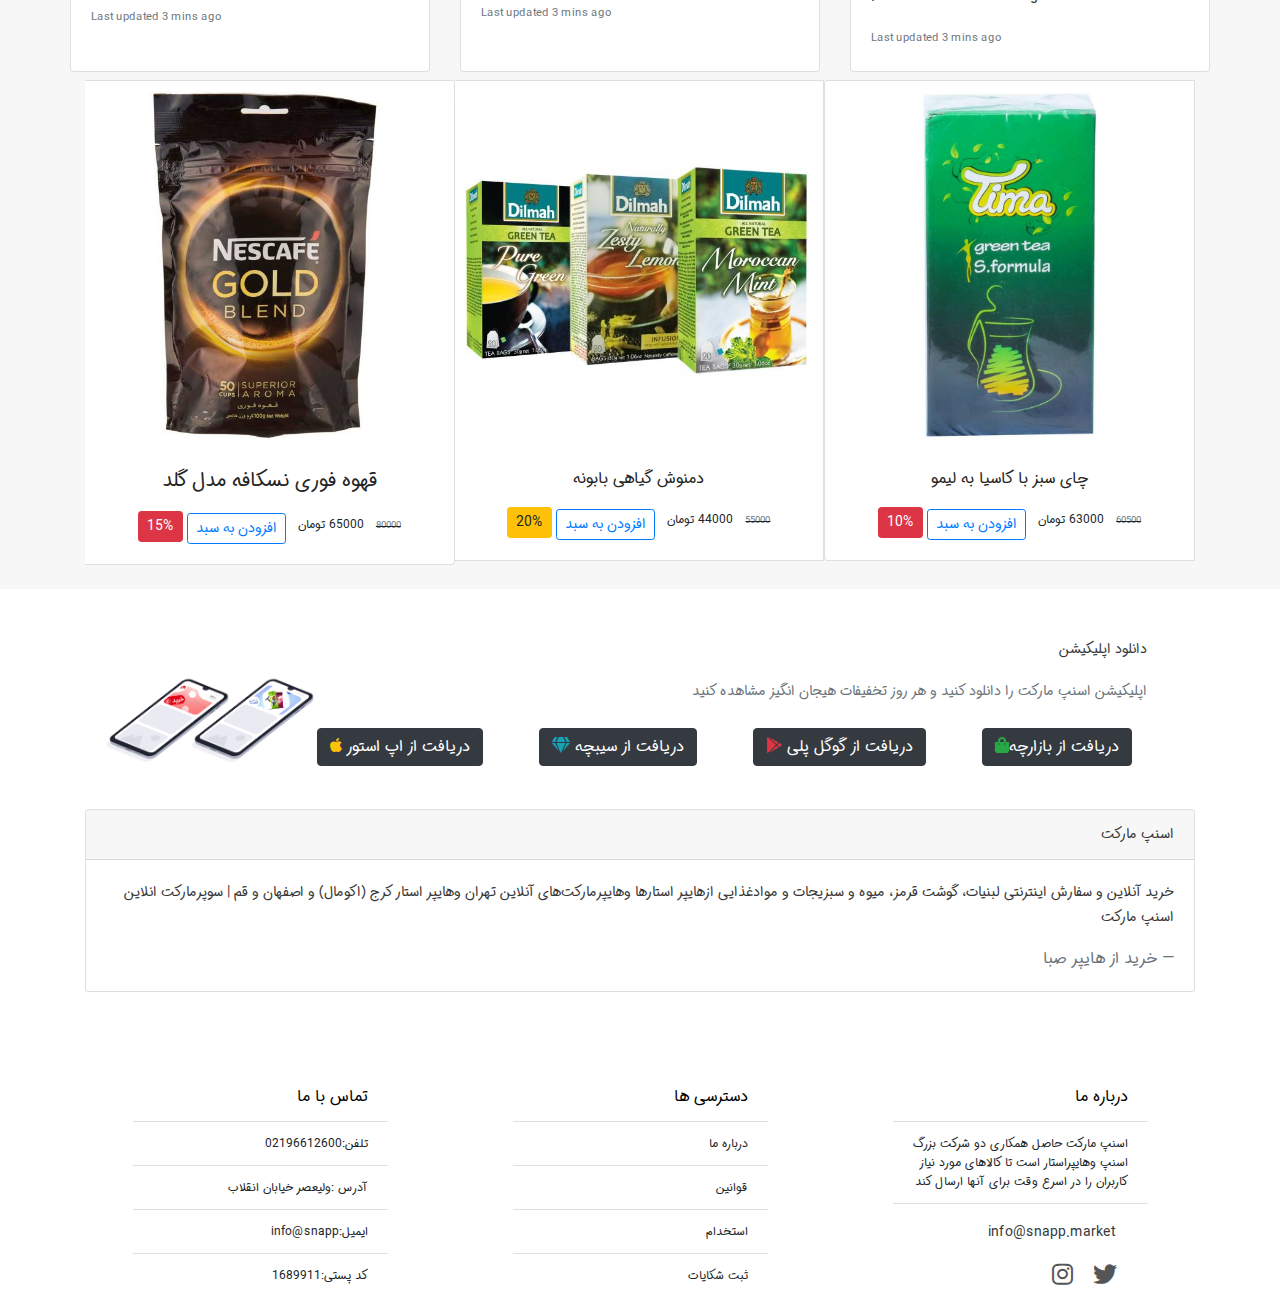
==== commit 59b9773e: "added new card" ====
--- a/index.html
+++ b/index.html
@@ -365,6 +365,40 @@
             </div>
         </div>
 
+        <!-- ============= Three Card deck    ============ -->
+
+        <div class="container">
+            <div class="row">
+                <div class="card-deck d-flex" style="top: 12.5rem;position: relative;">
+                    <div class="card">
+                        <img src="assets/images/Torshi-175x175.jpg" class="card-img-top" alt="...">
+                        <div class="card-body">
+                            <h5 class="card-title">Card title</h5>
+                            <p class="card-text">This is a longer card with supporting text below as a natural lead-in to additional content. This content is a little bit longer.</p>
+                            <p class="card-text"><small class="text-muted">Last updated 3 mins ago</small></p>
+                        </div>
+                    </div>
+                    <div class="card">
+                        <img src="assets/images/nodelit.jpg" class="card-img-top" alt="...">
+                        <div class="card-body">
+                            <h5 class="card-title">Card title</h5>
+                            <p class="card-text">This card has supporting text below as a natural lead-in to additional content.</p>
+                            <p class="card-text"><small class="text-muted">Last updated 3 mins ago</small></p>
+                        </div>
+                    </div>
+                    <div class="card">
+                        <img src="assets/images/ton mahi.jpg" class="card-img-top" alt="...">
+                        <div class="card-body">
+                            <h5 class="card-title">Card title</h5>
+                            <p class="card-text">This is a wider card with supporting text below as a natural lead-in to additional content. This card has even longer content than the first to show that equal height action.</p>
+                            <p class="card-text"><small class="text-muted">Last updated 3 mins ago</small></p>
+                        </div>
+                    </div>
+                </div>
+            </div>
+
+        </div>
+
         <!-- End Section -->
         <div class="container">
 
@@ -418,6 +452,9 @@
 
 
     </div>
+
+
+
 
 
 
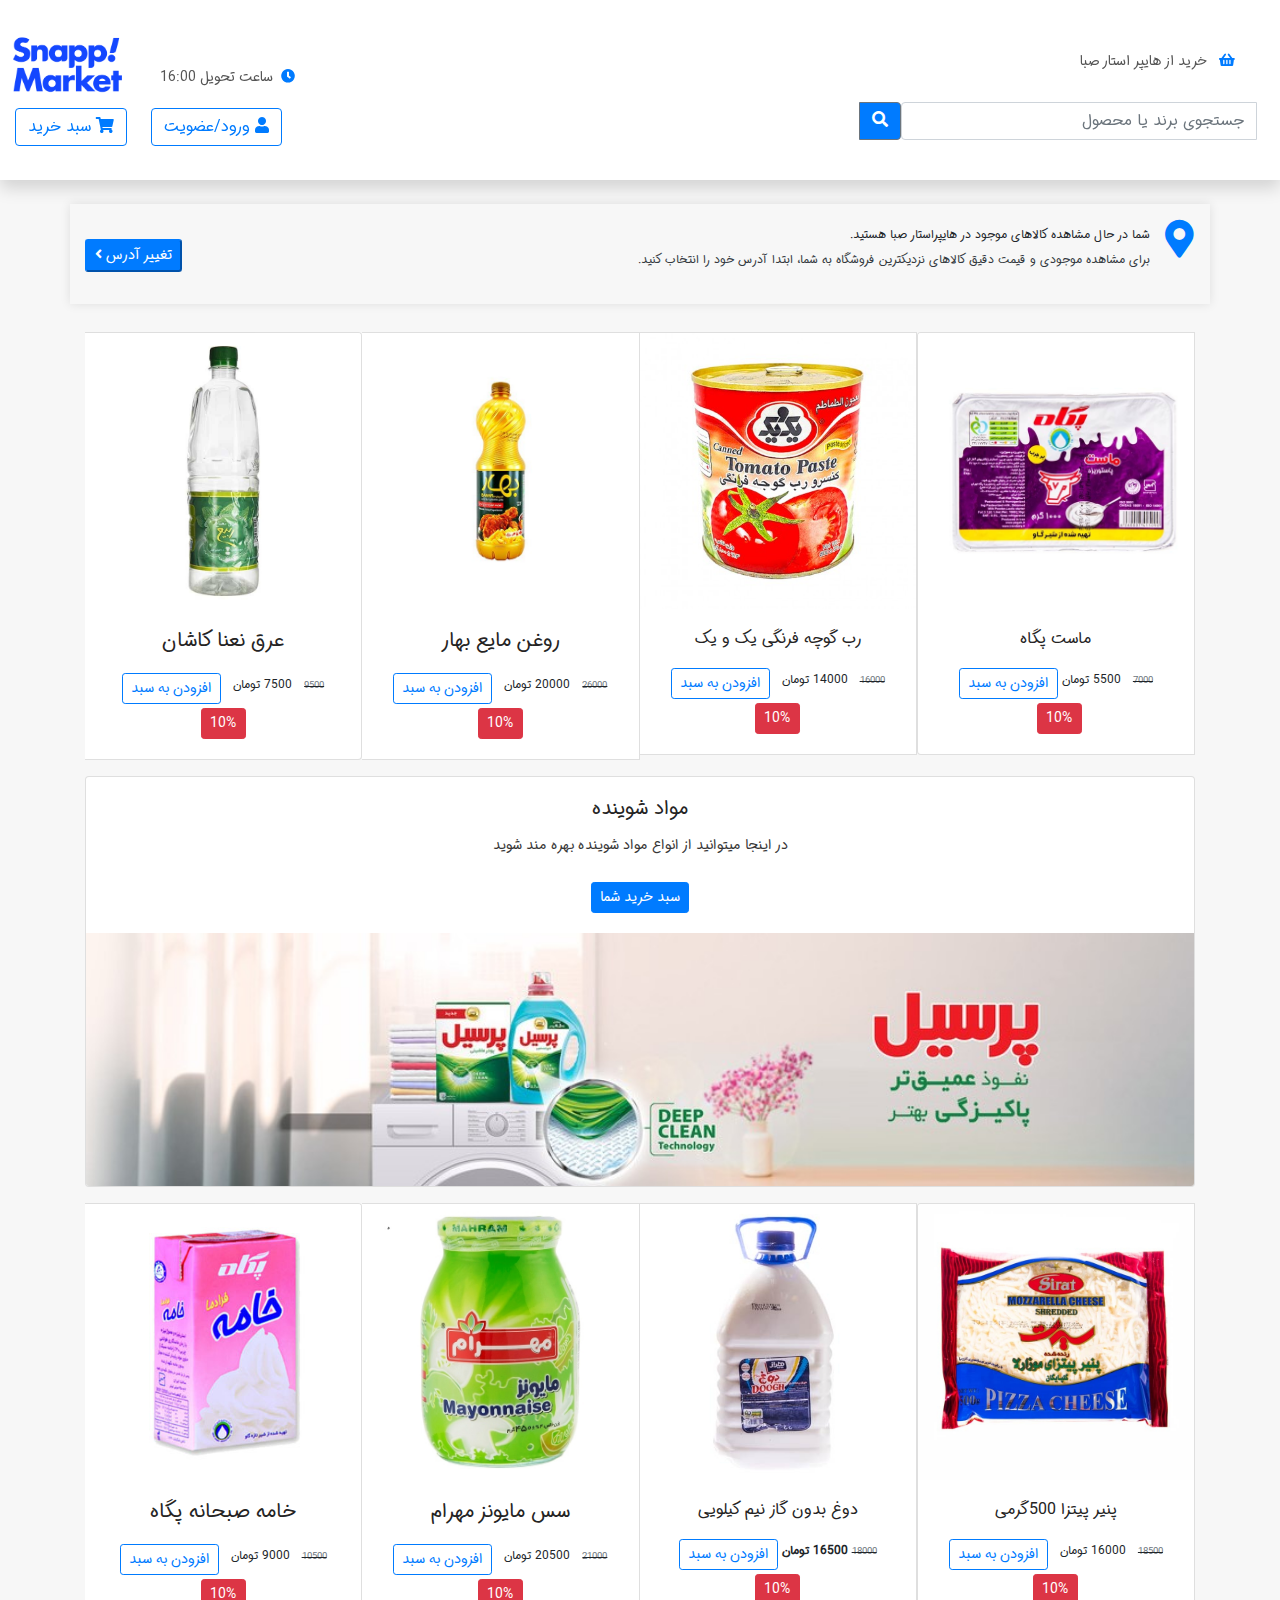
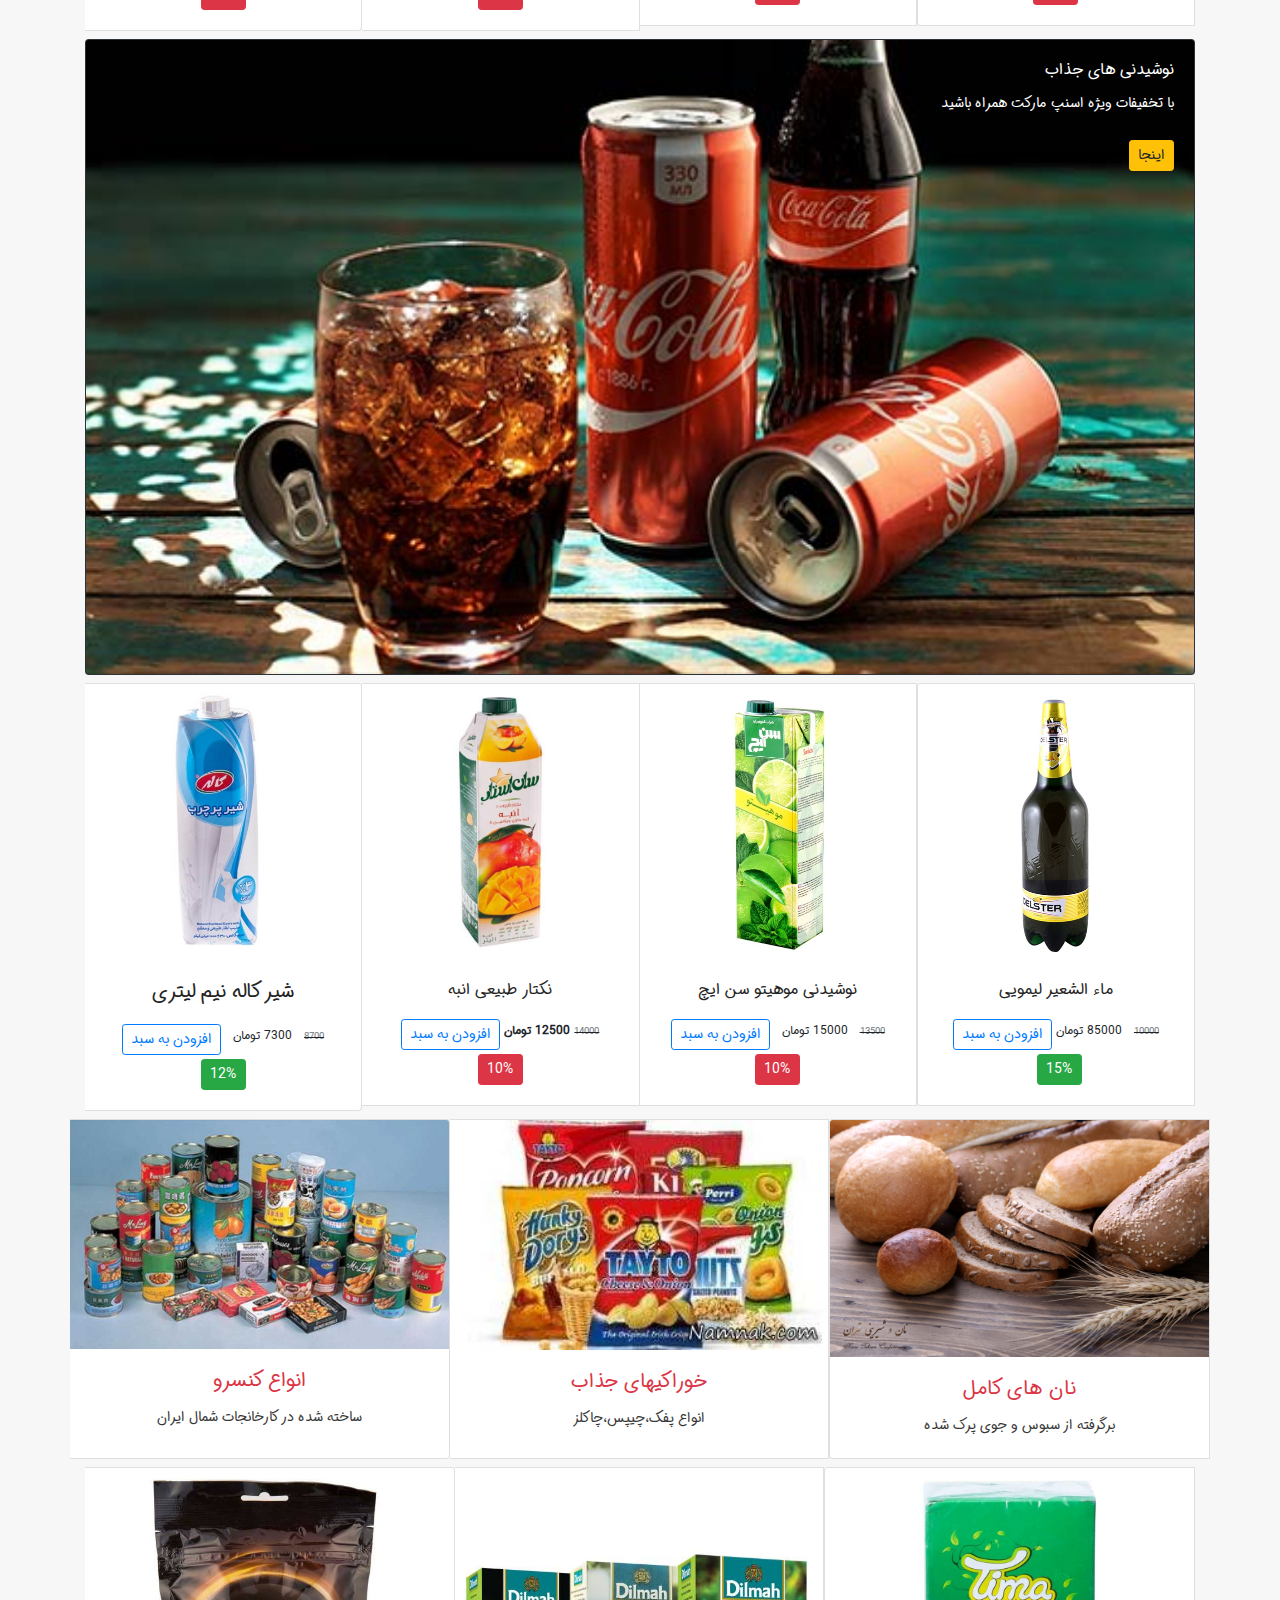
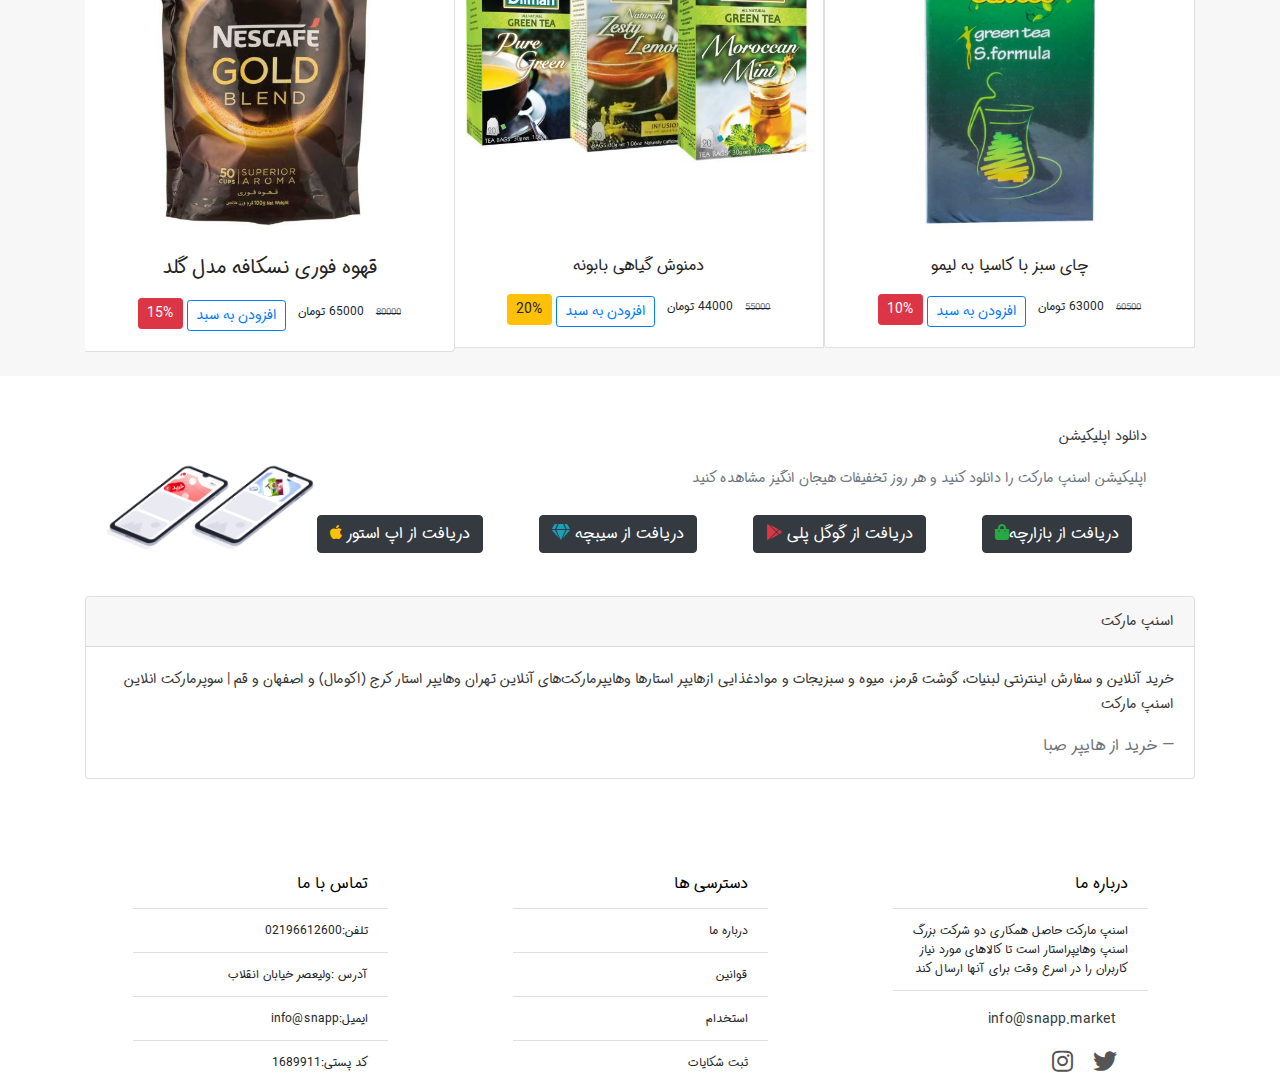
==== commit b7aa8cb3: "new add card in index.html" ====
--- a/index.html
+++ b/index.html
@@ -369,29 +369,45 @@
 
         <div class="container">
             <div class="row">
-                <div class="card-deck d-flex" style="top: 12.5rem;position: relative;">
+                <div class="card-group d-flex" style="top: 12.5rem;position: relative; text-align: center;">
                     <div class="card">
-                        <img src="assets/images/Torshi-175x175.jpg" class="card-img-top" alt="...">
+                        <img src="assets/images/bread.jpg" class="card-img-top" alt="">
                         <div class="card-body">
-                            <h5 class="card-title">Card title</h5>
-                            <p class="card-text">This is a longer card with supporting text below as a natural lead-in to additional content. This content is a little bit longer.</p>
-                            <p class="card-text"><small class="text-muted">Last updated 3 mins ago</small></p>
+                            <a href="#">
+                                <h5 class="card-title text-danger">
+                                    نان های کامل
+                                </h5>
+                            </a>
+                            <p class="card-text">
+                                برگرفته از سبوس و جوی پرک شده
+                            </p>
+
                         </div>
                     </div>
                     <div class="card">
-                        <img src="assets/images/nodelit.jpg" class="card-img-top" alt="...">
+                        <img src="assets/images/chips.jpg" class="card-img-top" alt="...">
                         <div class="card-body">
-                            <h5 class="card-title">Card title</h5>
-                            <p class="card-text">This card has supporting text below as a natural lead-in to additional content.</p>
-                            <p class="card-text"><small class="text-muted">Last updated 3 mins ago</small></p>
+                            <a href="#">
+                                <h5 class="card-title text-danger">
+                                    خوراکیهای جذاب
+                                </h5>
+                            </a>
+                            <p class="card-text">
+                                انواع پفک،چیپس،چاکلز
+                            </p>
+
                         </div>
                     </div>
                     <div class="card">
-                        <img src="assets/images/ton mahi.jpg" class="card-img-top" alt="...">
+                        <img src="assets/images/conserv.jpg" class="card-img-top" alt="...">
                         <div class="card-body">
-                            <h5 class="card-title">Card title</h5>
-                            <p class="card-text">This is a wider card with supporting text below as a natural lead-in to additional content. This card has even longer content than the first to show that equal height action.</p>
-                            <p class="card-text"><small class="text-muted">Last updated 3 mins ago</small></p>
+                            <a href="#">
+                                <h5 class="card-title text-danger">
+                                    انواع کنسرو
+                                </h5>
+                            </a>
+                            <p class="card-text">ساخته شده در کارخانجات شمال ایران</p>
+
                         </div>
                     </div>
                 </div>
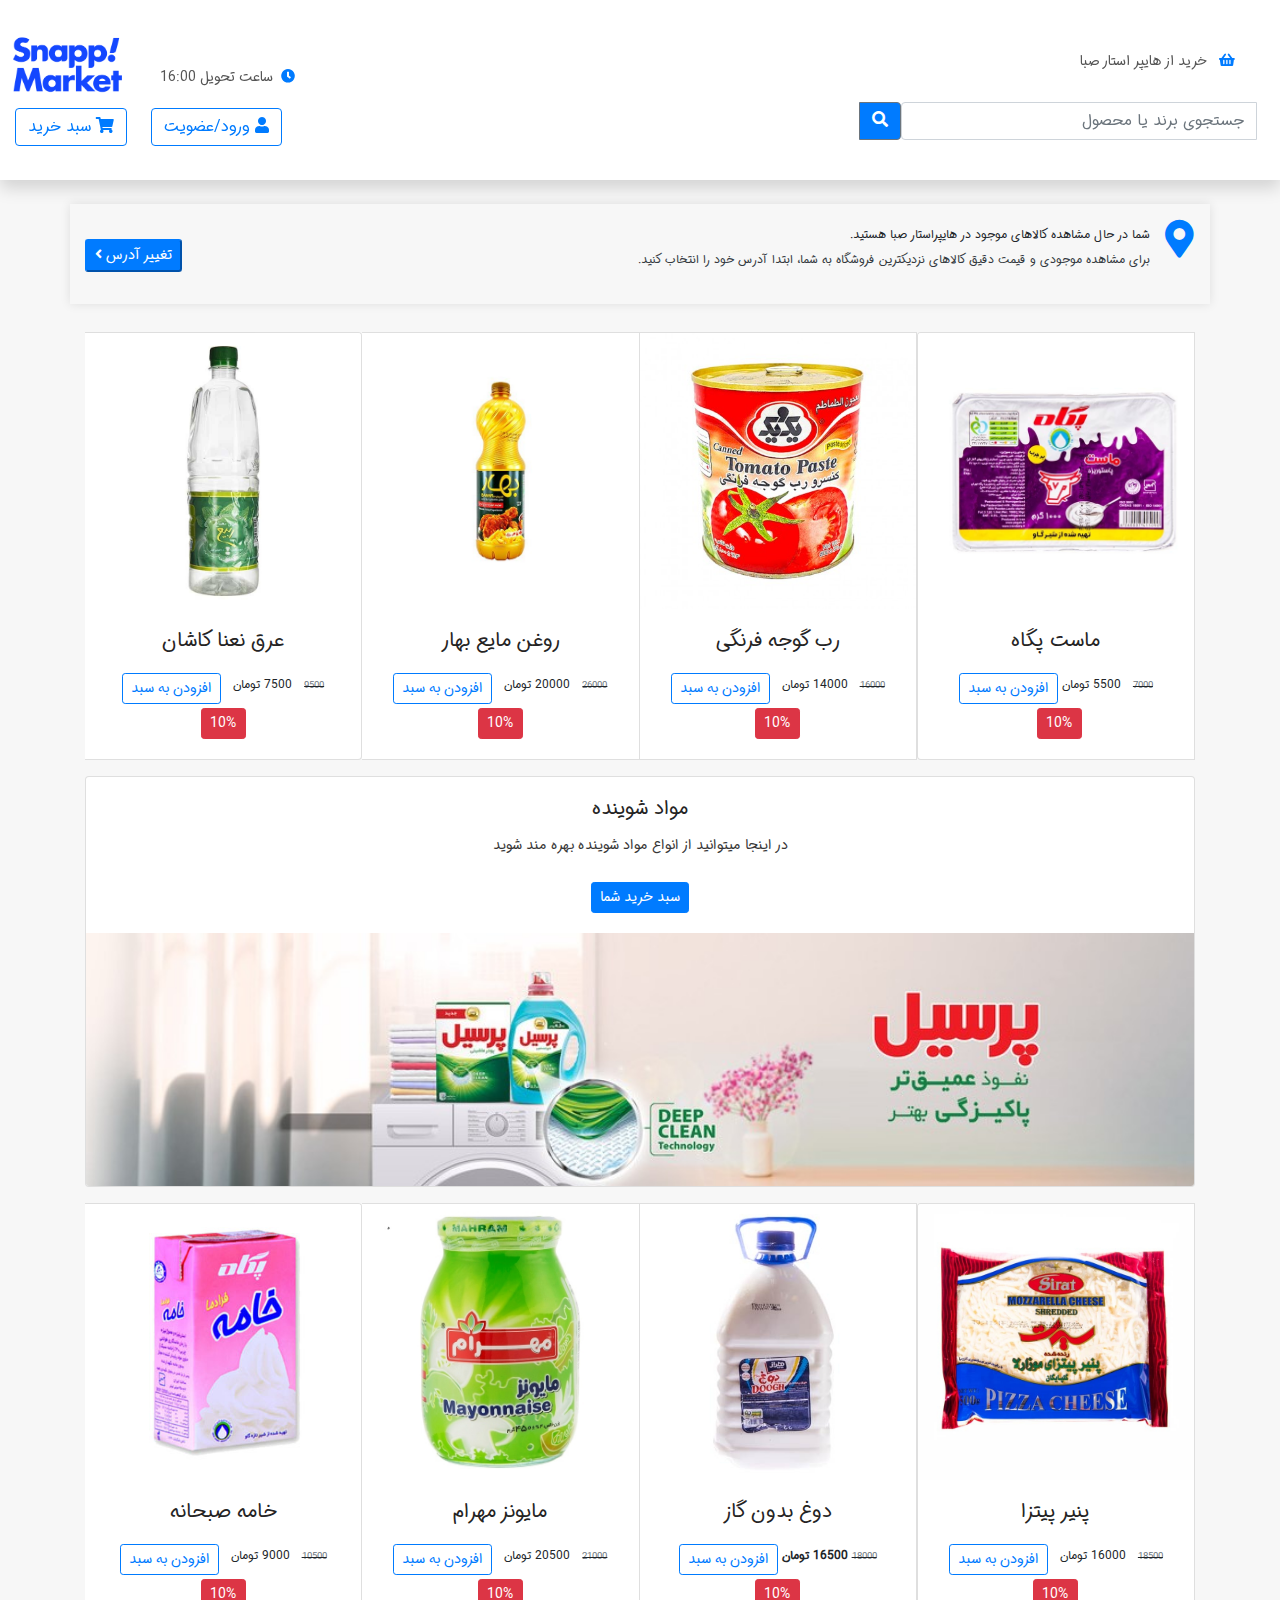
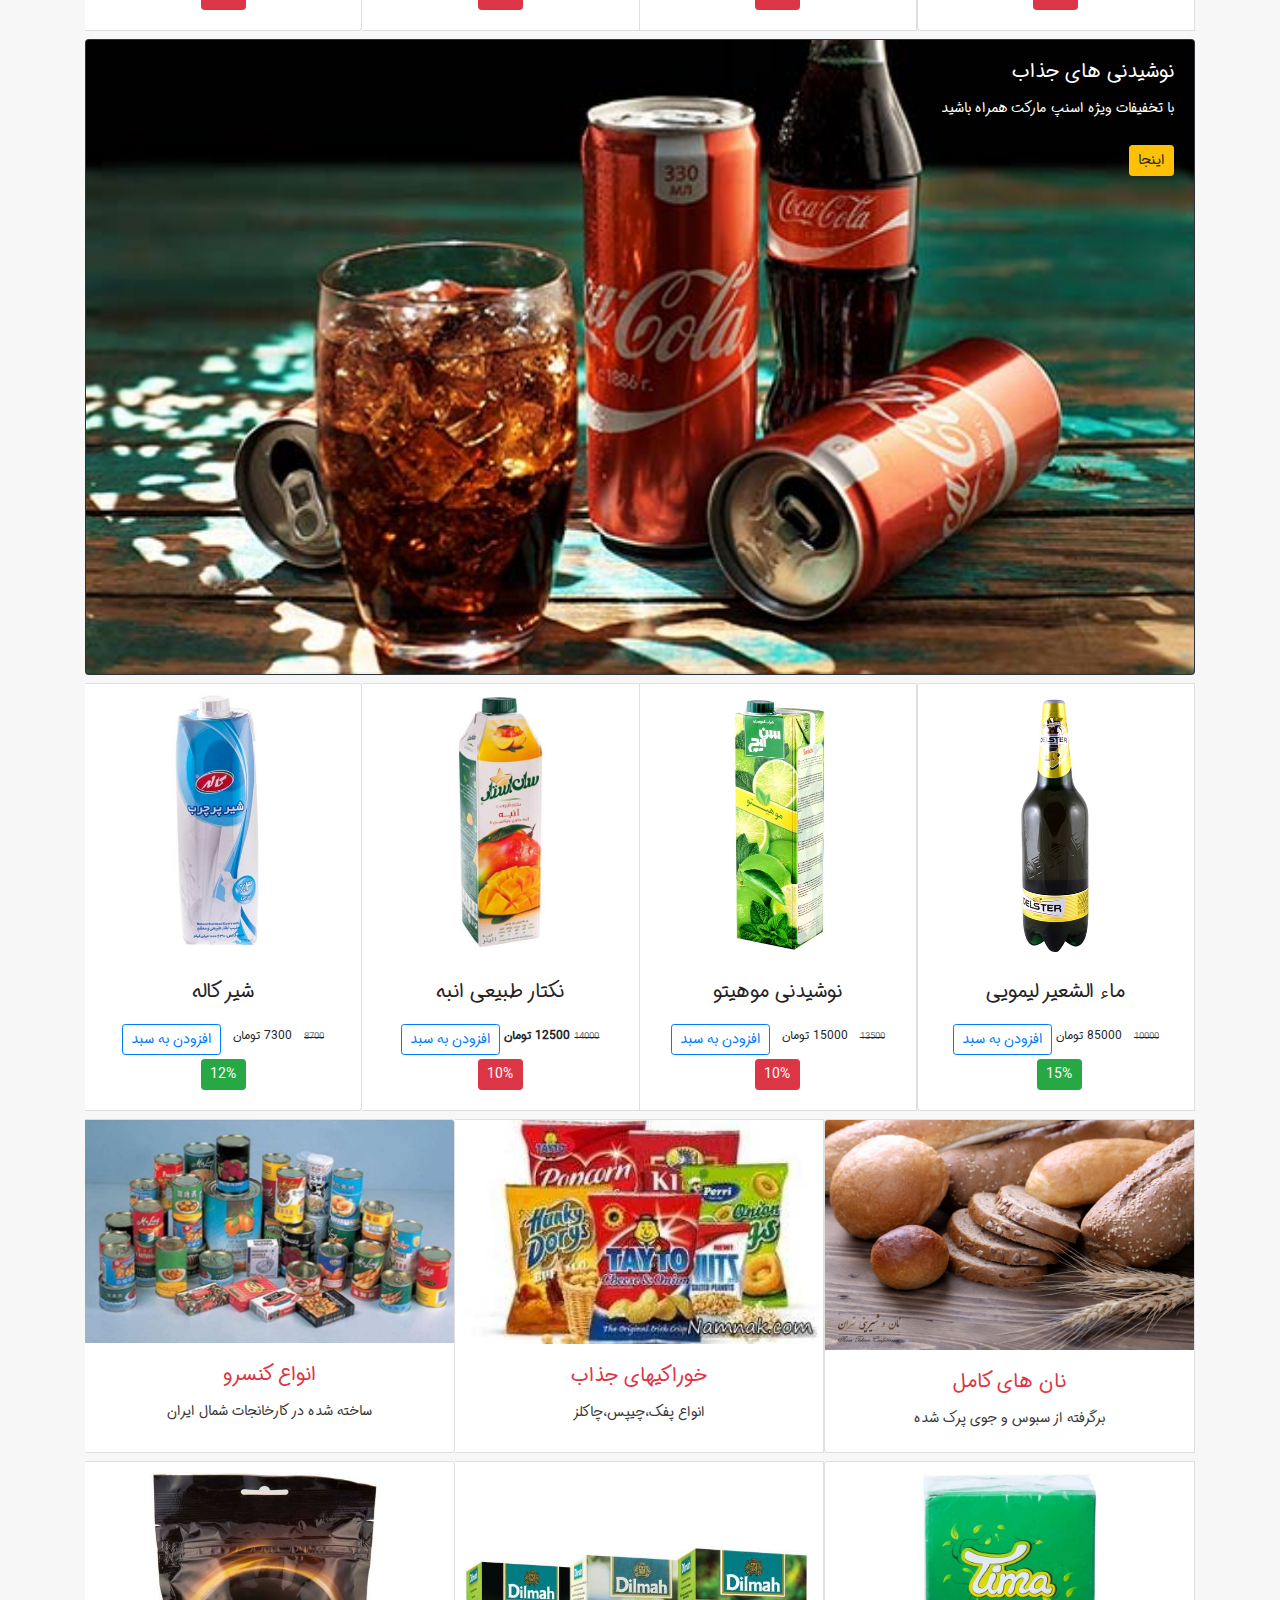
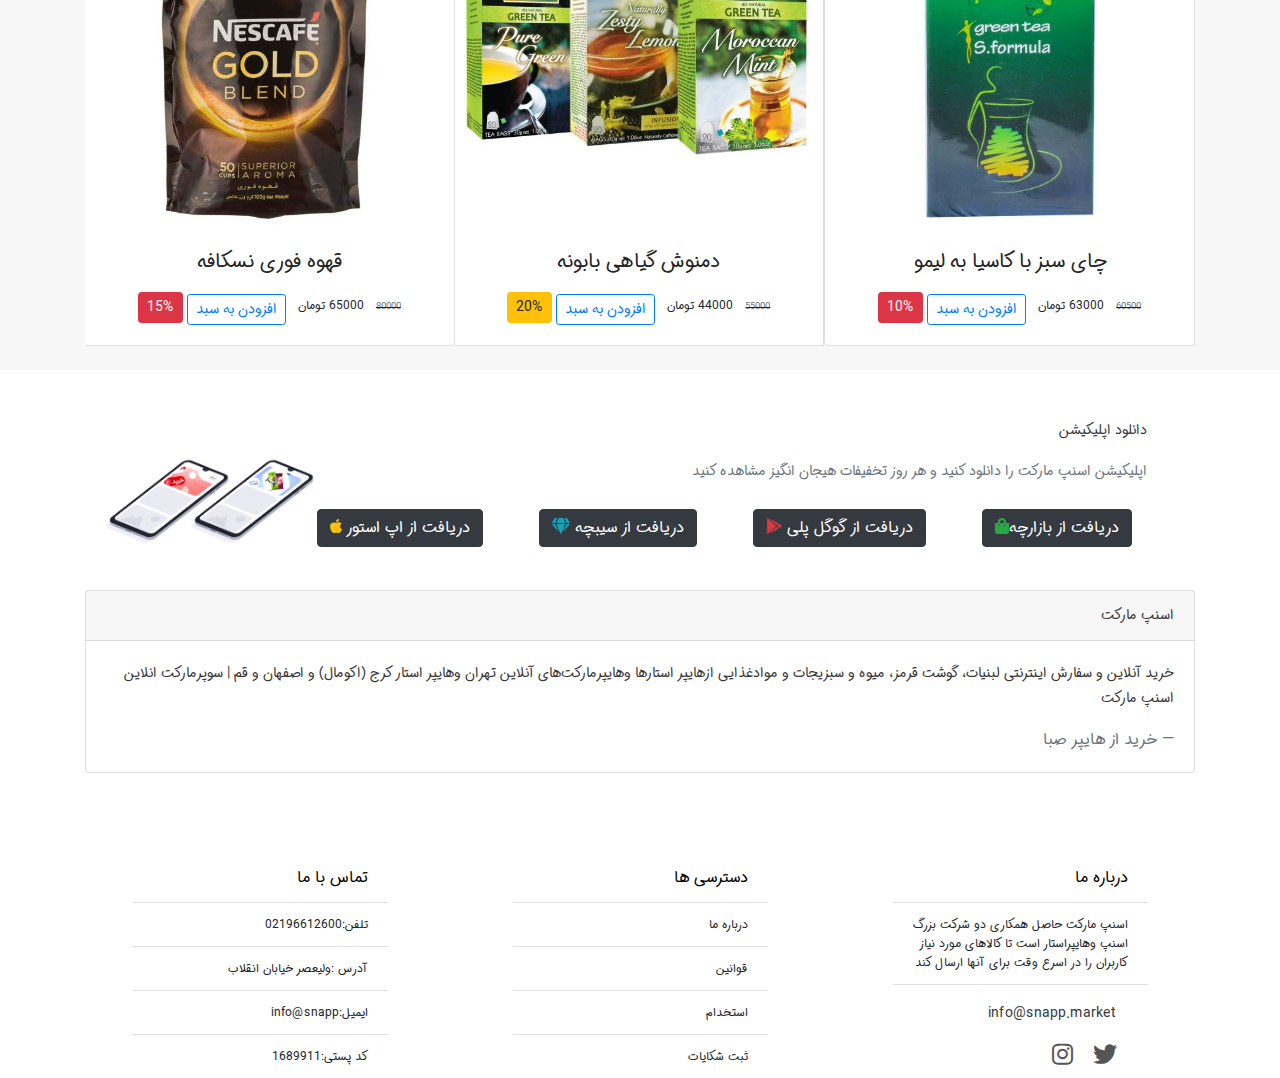
==== commit ae833d39: "new changed in h5 tag" ====
--- a/index.html
+++ b/index.html
@@ -76,7 +76,7 @@
             <button type="button" class="btn align-content-end btn-outline-primary" id="btn-right">
                 <span class="fa fa-user"></span> ورود/عضویت
             </button>
-            <button type="button" class="btn btn-outline-primary" style="margin-right: 10px;">
+            <button type="button" class="btn btn-outline-primary" style="margin-right: 10px;" id="btn-sale">
                 <span class="fa fa-shopping-cart"></span> سبد خرید
             </button>
         </nav>
@@ -133,7 +133,7 @@
                 <div class="card justify-content-center h-75">
                     <img src="assets/images/mast pegah.jpg" class="card-img-top" alt="">
                     <div class="card-body ">
-                        <h6 class="card-title ">ماست پگاه</h6>
+                        <h5 class="card-title ">ماست پگاه</h5>
 
                         <del class="card-text"><small class="text-muted">7000</small></del>
                         <span class="card-text px-2">5500 تومان
@@ -145,7 +145,10 @@
                 <div class="card h-75">
                     <img src="assets/images/rob.jpg" class="card-img-top">
                     <div class="card-body">
-                        <h6 class="card-title">رب گوچه فرنگی یک و یک</h6>
+                        <h5 class="card-title">
+                            رب گوجه فرنگی
+                         
+                            </h5>
 
                         <del class="card-text"><small class="text-muted ">16000</small></del>
                         <span class="card-text px-2 ">14000 تومان</span>
@@ -199,7 +202,7 @@
                     <h5 class="card-title">مواد شوینده</h5>
                     <p class="card-text">در اینجا میتوانید از انواع مواد شوینده بهره مند شوید
                     </p>
-                    <a href="#"> <button type="button" class="btn btn-primary btn-sm mt-2">سبد خرید
+                    <a href=""> <button type="button" class="btn btn-primary btn-sm mt-2">سبد خرید
                             شما</button></a>
                 </div>
                 <img src="assets/images/percil3.jpg" class="card-img-bottom" alt="">
@@ -226,7 +229,10 @@
                 <div class="card h-75">
                     <img src="assets/images/panir piza.jpg" class="card-img-top" alt="">
                     <div class="card-body">
-                        <h6 class="card-title">پنیر پیتزا 500گرمی</h6>
+                        <h5 class="card-title">
+                            پنیر پیتزا
+
+                        </h5>
 
                         <del class="card-text"><small class="text-muted">18500</small></del>
                         <span class="card-text px-2">16000 تومان</span>
@@ -237,9 +243,10 @@
                 <div class="card h-75">
                     <img src="assets/images/doogh.jpg" class="card-img-top" alt="">
                     <div class="card-body">
-                        <h6 class="card-title">
-                            دوغ بدون گاز نیم کیلویی
-                        </h6>
+                        <h5 class="card-title">
+                            دوغ بدون گاز
+
+                        </h5>
 
                         <del class="card-text"><small class="text-muted">18000</small></del>
                         <strong class="card-text">
@@ -253,7 +260,8 @@
                     <img src="assets/images/sos.jpeg" class="card-img-top" alt="">
                     <div class="card-body">
                         <h5 class="card-title">
-                            سس مایونز مهرام
+
+                            مایونز مهرام
                         </h5>
                         <del class="card-text"><small class="text-muted">21000</small></del>
                         <span class="card-text px-2">20500 تومان</span>
@@ -266,7 +274,8 @@
                     <img src="assets/images/khameee.jpg" class="card-img-top" alt="">
                     <div class="card-body">
                         <h5 class="card-title">
-                            خامه صبحانه پگاه
+                            خامه صبحانه
+
                         </h5>
                         <del class="card-text"><small class="text-muted">10500</small></del>
                         <span class="card-text px-2">9000 تومان</span>
@@ -282,7 +291,7 @@
             <div class="card bg-dark text-right" style="top:12.5rem">
                 <img src="assets/images/dirink.jpg" class="card-img" alt="...">
                 <div class="card-img-overlay">
-                    <h6 class="card-title text-white">نوشیدنی های جذاب</h6>
+                    <h5 class="card-title text-white">نوشیدنی های جذاب</h5>
                     <p class="card-text text-white">با تخفیفات ویژه اسنپ مارکت همراه باشید</p>
                     <button type="button" class="btn btn-warning btn-sm mt-2">
                    اینجا
@@ -299,7 +308,7 @@
                 <div class="card justify-content-center h-75">
                     <img src="assets/images/mashaeer.jpg" class="card-img-top" alt="">
                     <div class="card-body ">
-                        <h6 class="card-title "> ماء الشعیر لیمویی</h6>
+                        <h5 class="card-title "> ماء الشعیر لیمویی</h5>
 
                         <del class="card-text"><small class="text-muted">10000</small></del>
                         <span class="card-text px-2">85000 تومان
@@ -310,9 +319,10 @@
                     <div class="card h-75">
                         <img src="assets/images/mohito.jpg" class="card-img-top" alt="">
                         <div class="card-body">
-                            <h6 class="card-title">
-                                نوشیدنی موهیتو سن ایچ
-                            </h6>
+                            <h5 class="card-title">
+                                نوشیدنی موهیتو 
+                              
+                            </h5>
 
                             <del class="card-text"><small class="text-muted">13500</small></del>
                             <span class="card-text px-2">15000 تومان</span>
@@ -323,9 +333,9 @@
                 <div class="card h-75">
                     <img src="assets/images/sanich anbe.jpg" class="card-img-top" alt="">
                     <div class="card-body">
-                        <h6 class="card-title">
+                        <h5 class="card-title">
                             نکتار طبیعی انبه
-                        </h6>
+                        </h5>
 
                         <del class="card-text"><small class="text-muted">14000</small></del>
                         <strong class="card-text">
@@ -339,7 +349,8 @@
                     <img src="assets/images/shir.jpg" class="card-img-top" alt="">
                     <div class="card-body">
                         <h5 class="card-title">
-                            شیر کاله نیم لیتری
+                            شیر کاله
+
                         </h5>
                         <del class="card-text"><small class="text-muted">8700</small></del>
                         <span class="card-text px-2">7300 تومان</span>
@@ -368,103 +379,104 @@
         <!-- ============= Three Card deck    ============ -->
 
         <div class="container">
-            <div class="row">
-                <div class="card-group d-flex" style="top: 12.5rem;position: relative; text-align: center;">
-                    <div class="card">
-                        <img src="assets/images/bread.jpg" class="card-img-top" alt="">
-                        <div class="card-body">
-                            <a href="#">
-                                <h5 class="card-title text-danger">
-                                    نان های کامل
-                                </h5>
-                            </a>
-                            <p class="card-text">
-                                برگرفته از سبوس و جوی پرک شده
-                            </p>
-
-                        </div>
-                    </div>
-                    <div class="card">
-                        <img src="assets/images/chips.jpg" class="card-img-top" alt="...">
-                        <div class="card-body">
-                            <a href="#">
-                                <h5 class="card-title text-danger">
-                                    خوراکیهای جذاب
-                                </h5>
-                            </a>
-                            <p class="card-text">
-                                انواع پفک،چیپس،چاکلز
-                            </p>
-
-                        </div>
-                    </div>
-                    <div class="card">
-                        <img src="assets/images/conserv.jpg" class="card-img-top" alt="...">
-                        <div class="card-body">
-                            <a href="#">
-                                <h5 class="card-title text-danger">
-                                    انواع کنسرو
-                                </h5>
-                            </a>
-                            <p class="card-text">ساخته شده در کارخانجات شمال ایران</p>
-
-                        </div>
-                    </div>
-                </div>
-            </div>
-
-        </div>
-
-        <!-- End Section -->
-        <div class="container">
-
-            <div class="card-group  card-3 w-100 mt-3" style="position: relative; text-align: center;top: 12rem;">
-
-                <div class="card h-75">
-                    <img src="assets/images/green tea.jpg" class="card-img-top" alt="">
-                    <div class="card-body">
-                        <h6 class="card-title">
-                            چای سبز با کاسیا به لیمو
-                        </h6>
-
-                        <del class="card-text"><small class="text-muted">60500</small></del>
-                        <span class="card-text px-2">63000 تومان</span>
-                        <button type="button" class="btn btn-outline-primary btn-sm mt-2">افزودن به سبد</button>
-                        <button type="button" class="btn btn-danger btn-sm mt-1">10%</button>
-                    </div>
-                </div>
-
-                <div class="card justify-content-center h-75 ">
-                    <img src="assets/images/damnooshhh.jpg " class="card-img-top" alt="">
-                    <div class="card-body">
-                        <h6 class="card-title">
-                            دمنوش گیاهی بابونه
-                        </h6>
-
-                        <del class="card-text"><small class="text-muted">55000</small></del>
-                        <span class="card-text px-2">44000 تومان</span>
-                        <button type="button" class="btn btn-outline-primary btn-sm mt-2 ">افزودن به سبد</button>
-                        <button type="button" class="btn btn-warning btn-sm mt-1">20%</button>
-                    </div>
-                </div>
-
-
-
-                <div class="card h-75">
-                    <img src="assets/images/cafee.jpg" class="card-img-top" alt="">
-                    <div class="card-body">
-                        <h5 class="card-title">
-                            قهوه فوری نسکافه مدل گلد
-                        </h5>
-                        <del class="card-text"><small class="text-muted">80000</small></del>
-                        <span class="card-text px-2">65000 تومان</span>
-                        <button type="button" class="btn btn-outline-primary btn-sm mt-2">افزودن به سبد</button>
-                        <button type="button" class="btn btn-danger btn-sm mt-1">15%</button>
-                    </div>
-                </div>
-            </div>
-
-        </div>
+            <!-- <div class="row"> -->
+            <div class="card-group d-flex" style="top: 12.5rem;position: relative; text-align: center;">
+                <div class="card">
+                    <img src="assets/images/bread.jpg" class="card-img-top" alt="">
+                    <div class="card-body">
+                        <a href="#">
+                            <h5 class="card-title text-danger">
+                                نان های کامل
+                            </h5>
+                        </a>
+                        <p class="card-text">
+                            برگرفته از سبوس و جوی پرک شده
+                        </p>
+
+                    </div>
+                </div>
+                <div class="card">
+                    <img src="assets/images/chips.jpg" class="card-img-top" alt="...">
+                    <div class="card-body">
+                        <a href="#">
+                            <h5 class="card-title text-danger">
+                                خوراکیهای جذاب
+                            </h5>
+                        </a>
+                        <p class="card-text">
+                            انواع پفک،چیپس،چاکلز
+                        </p>
+
+                    </div>
+                </div>
+                <div class="card">
+                    <img src="assets/images/conserv.jpg" class="card-img-top" alt="...">
+                    <div class="card-body">
+                        <a href="#">
+                            <h5 class="card-title text-danger">
+                                انواع کنسرو
+                            </h5>
+                        </a>
+                        <p class="card-text">ساخته شده در کارخانجات شمال ایران</p>
+
+                    </div>
+                </div>
+            </div>
+        </div>
+
+    </div>
+
+    <!-- End Section -->
+    <div class="container">
+
+        <div class="card-group  card-3 w-100 mt-3" style="position: relative; text-align: center;top: 12rem;">
+
+            <div class="card h-75">
+                <img src="assets/images/green tea.jpg" class="card-img-top" alt="">
+                <div class="card-body">
+                    <h5 class="card-title">
+                        چای سبز با کاسیا به لیمو
+                    </h5>
+
+                    <del class="card-text"><small class="text-muted">60500</small></del>
+                    <span class="card-text px-2">63000 تومان</span>
+                    <button type="button" class="btn btn-outline-primary btn-sm mt-2">افزودن به سبد</button>
+                    <button type="button" class="btn btn-danger btn-sm mt-1">10%</button>
+                </div>
+            </div>
+
+            <div class="card justify-content-center h-75 ">
+                <img src="assets/images/damnooshhh.jpg " class="card-img-top" alt="">
+                <div class="card-body">
+                    <h5 class="card-title">
+                        دمنوش گیاهی بابونه
+                    </h5>
+
+                    <del class="card-text"><small class="text-muted">55000</small></del>
+                    <span class="card-text px-2">44000 تومان</span>
+                    <button type="button" class="btn btn-outline-primary btn-sm mt-2 ">افزودن به سبد</button>
+                    <button type="button" class="btn btn-warning btn-sm mt-1">20%</button>
+                </div>
+            </div>
+
+
+
+            <div class="card h-75">
+                <img src="assets/images/cafee.jpg" class="card-img-top" alt="">
+                <div class="card-body">
+                    <h5 class="card-title">
+                        قهوه فوری نسکافه
+
+                    </h5>
+                    <del class="card-text"><small class="text-muted">80000</small></del>
+                    <span class="card-text px-2">65000 تومان</span>
+                    <button type="button" class="btn btn-outline-primary btn-sm mt-2">افزودن به سبد</button>
+                    <button type="button" class="btn btn-danger btn-sm mt-1">15%</button>
+                </div>
+            </div>
+        </div>
+
+    </div>
 
 
     </div>
--- a/style.css
+++ b/style.css
@@ -199,6 +199,15 @@
 }
 
 
+/* ========================= */
+
+@media only screen and (max-width:992px) {
+    .card-group {
+        height: 70r%;
+    }
+}
+
+
 /* =================== */
 
 @media only screen and (max-width:767px) {
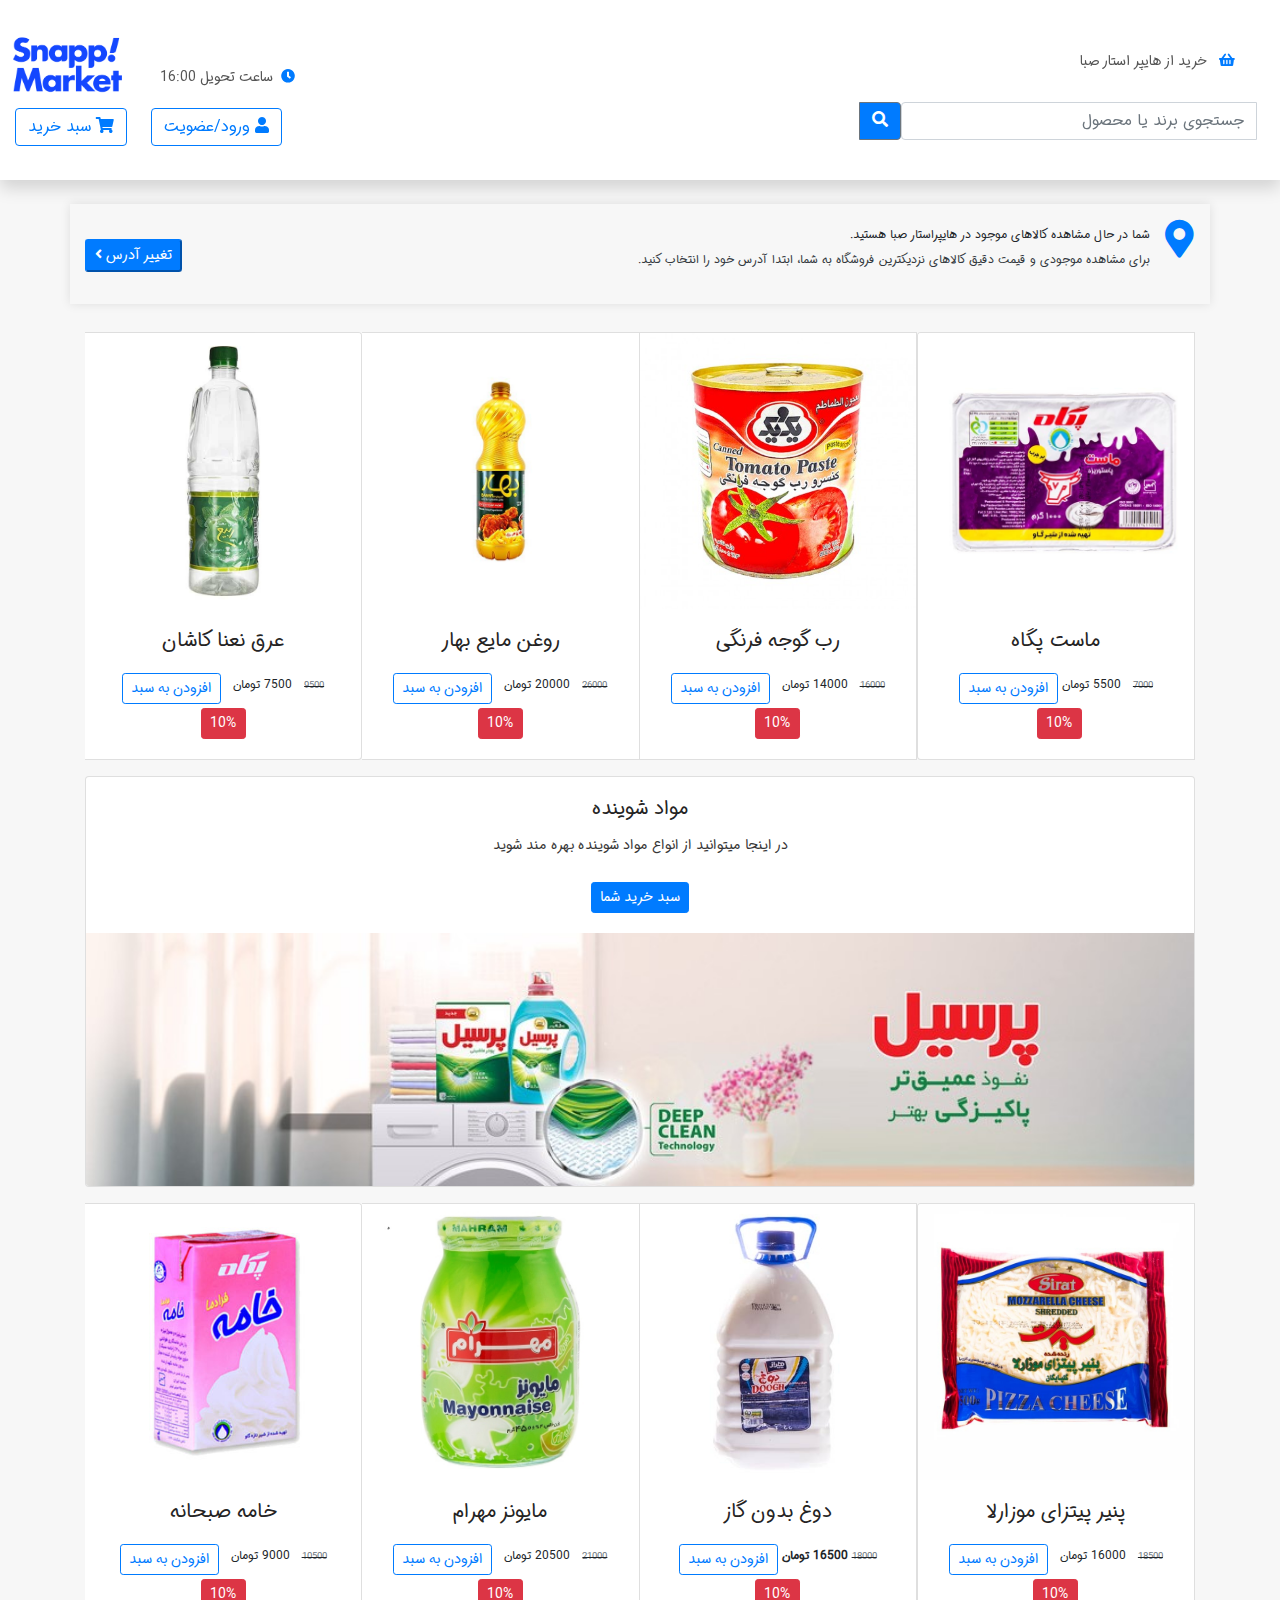
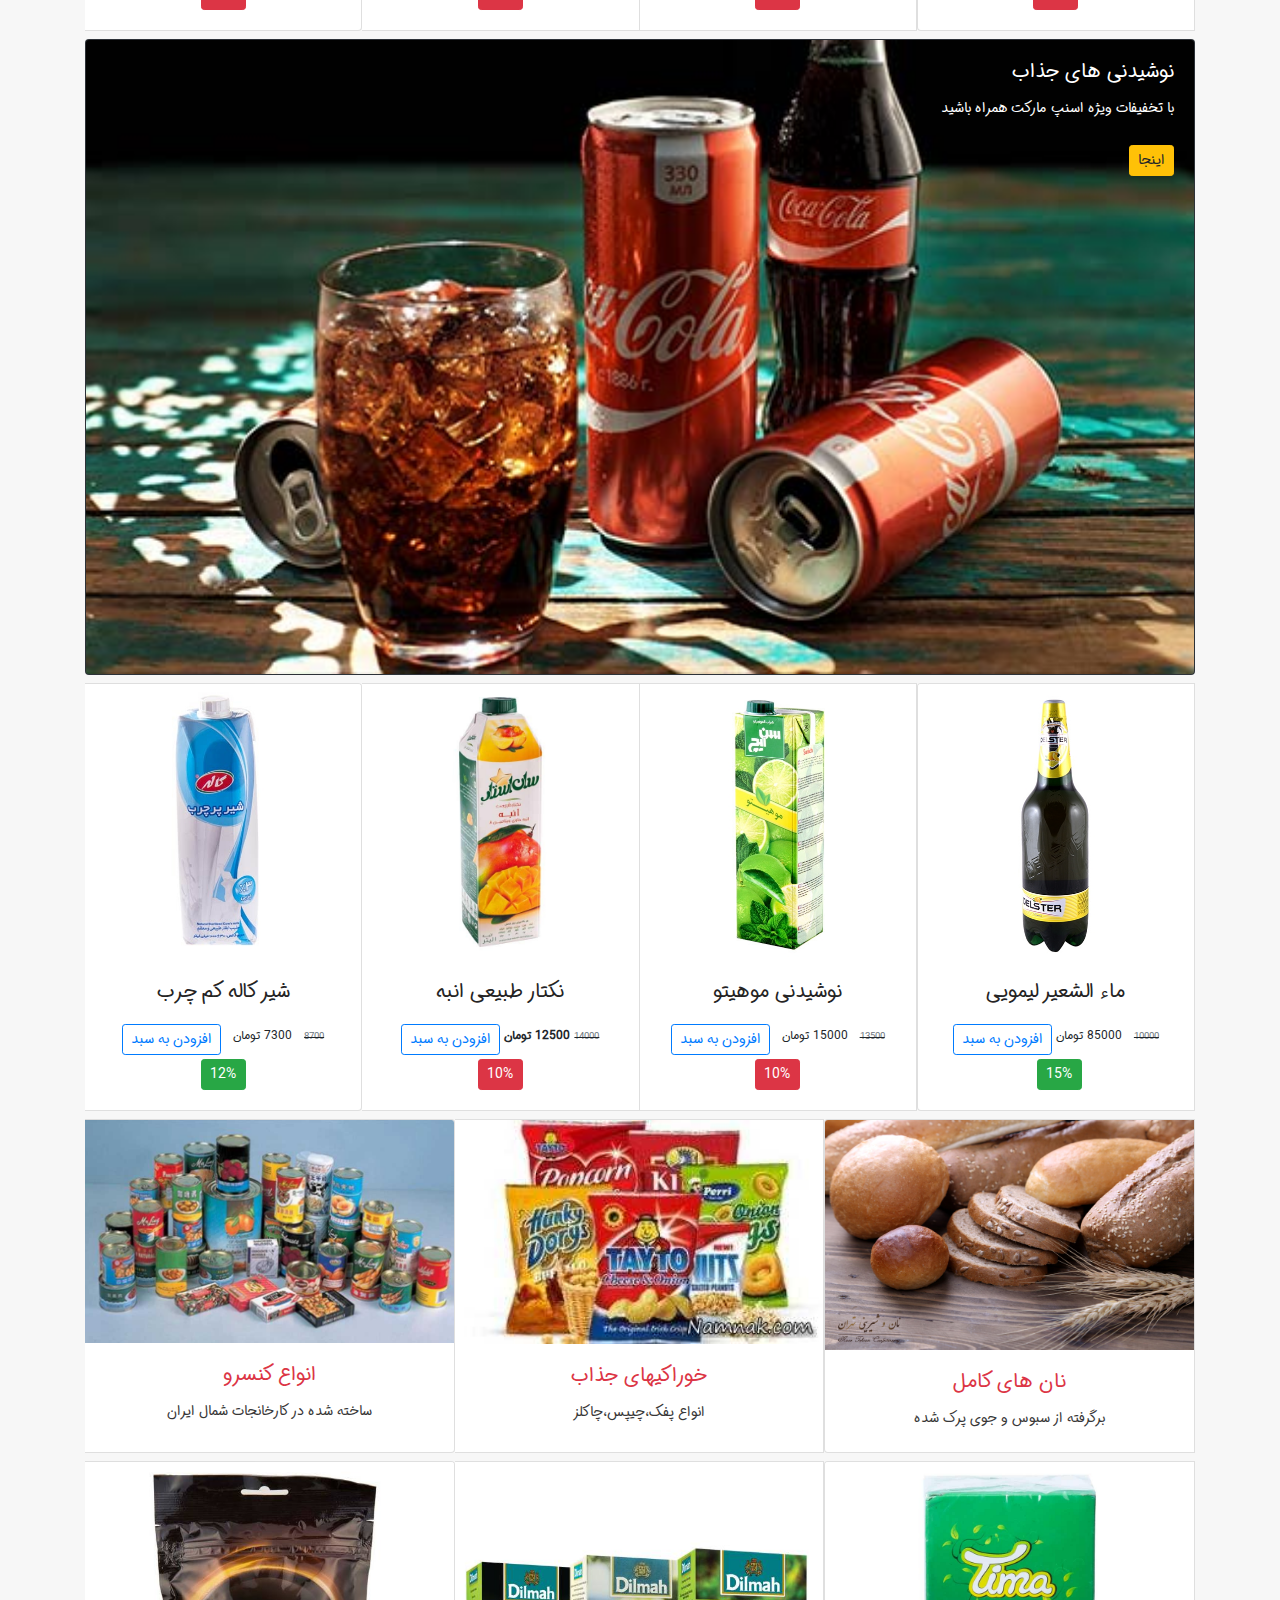
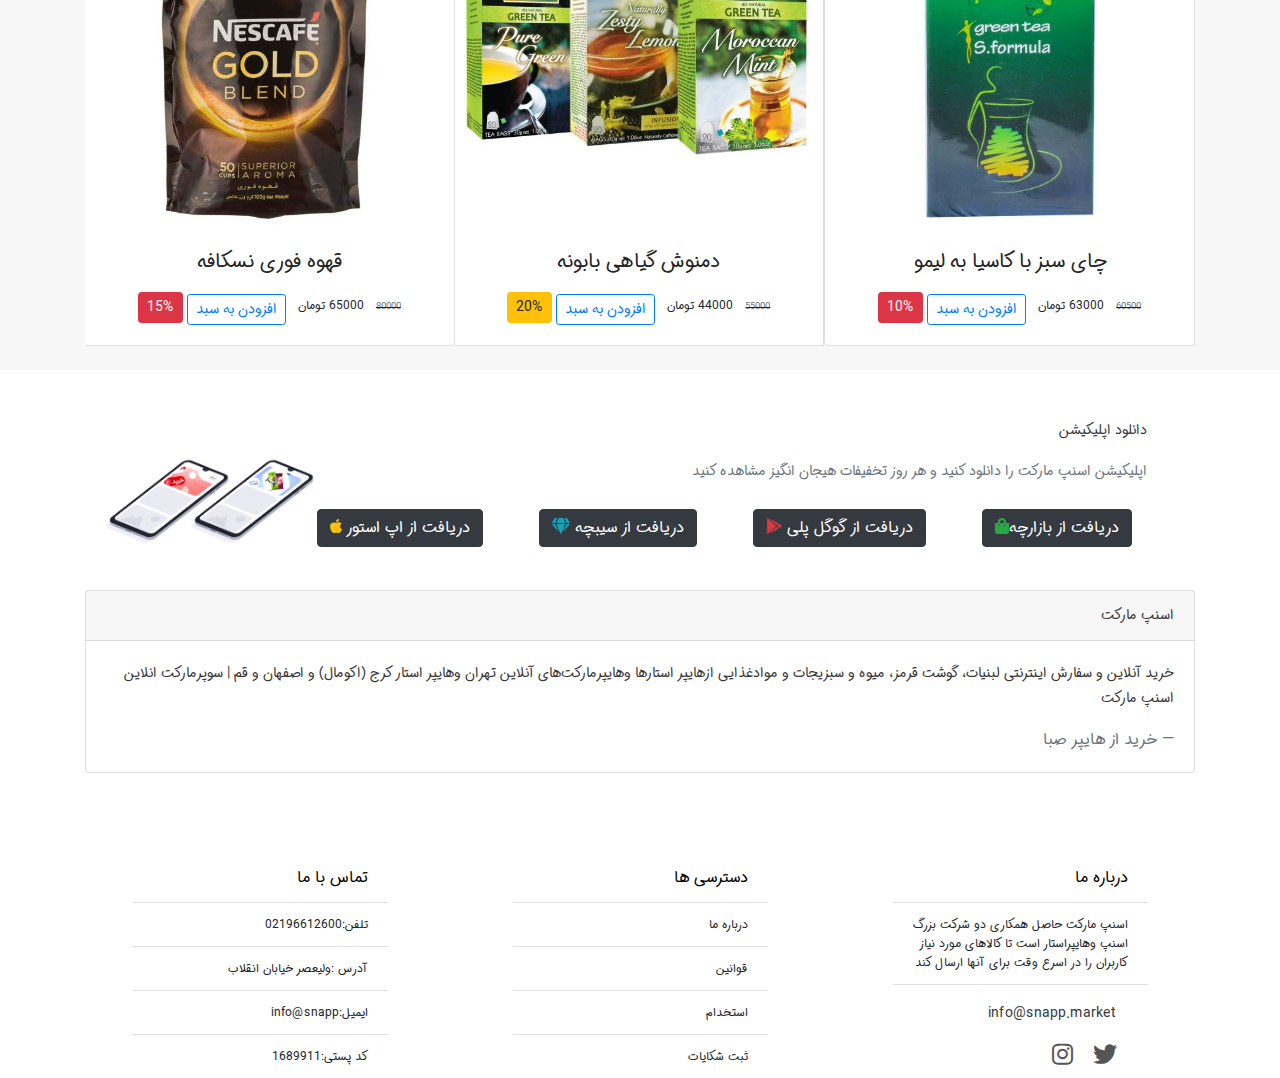
==== commit 332d7e8f: "changed font index.html" ====
--- a/index.html
+++ b/index.html
@@ -230,7 +230,7 @@
                     <img src="assets/images/panir piza.jpg" class="card-img-top" alt="">
                     <div class="card-body">
                         <h5 class="card-title">
-                            پنیر پیتزا
+                            پنیر پیتزای موزارلا
 
                         </h5>
 
@@ -349,7 +349,7 @@
                     <img src="assets/images/shir.jpg" class="card-img-top" alt="">
                     <div class="card-body">
                         <h5 class="card-title">
-                            شیر کاله
+                            شیر کاله کم چرب
 
                         </h5>
                         <del class="card-text"><small class="text-muted">8700</small></del>
@@ -360,19 +360,20 @@
                 </div>
 
                 <!-- <div class="card h-75">
-                        <img src="assets/images/sharbat.jpg" class="card-img-top" alt="">
-                        <div class="card-body">
-                            <h5 class="card-title">
-                                شربت البالو سن ایچ
-                            </h5>
-                            <del class="card-text"><small class="text-muted">35000</small></del>
-                            <span class="card-text px-2">33000 تومان</span>
-                            <button type="button" class="btn btn-outline-primary btn-sm mt-2">افزودن به سبد</button>
-                            <button type="button" class="btn btn-danger btn-sm mt-1">10%</button>
-
-
-                        </div>
-                    </div> -->
+                    <img src="assets/images/sharbat.jpg" class="card-img-top" alt="">
+                    <div class="card-body">
+                        <h5 class="card-title">
+                            شربت البالو
+
+                        </h5>
+                        <del class="card-text"><small class="text-muted">35000</small></del>
+                        <span class="card-text px-2">33000 تومان</span>
+                        <button type="button" class="btn btn-outline-primary btn-sm mt-2">افزودن به سبد</button>
+                        <button type="button" class="btn btn-danger btn-sm mt-1">10%</button>
+
+
+                    </div>
+                </div> -->
             </div>
         </div>
 
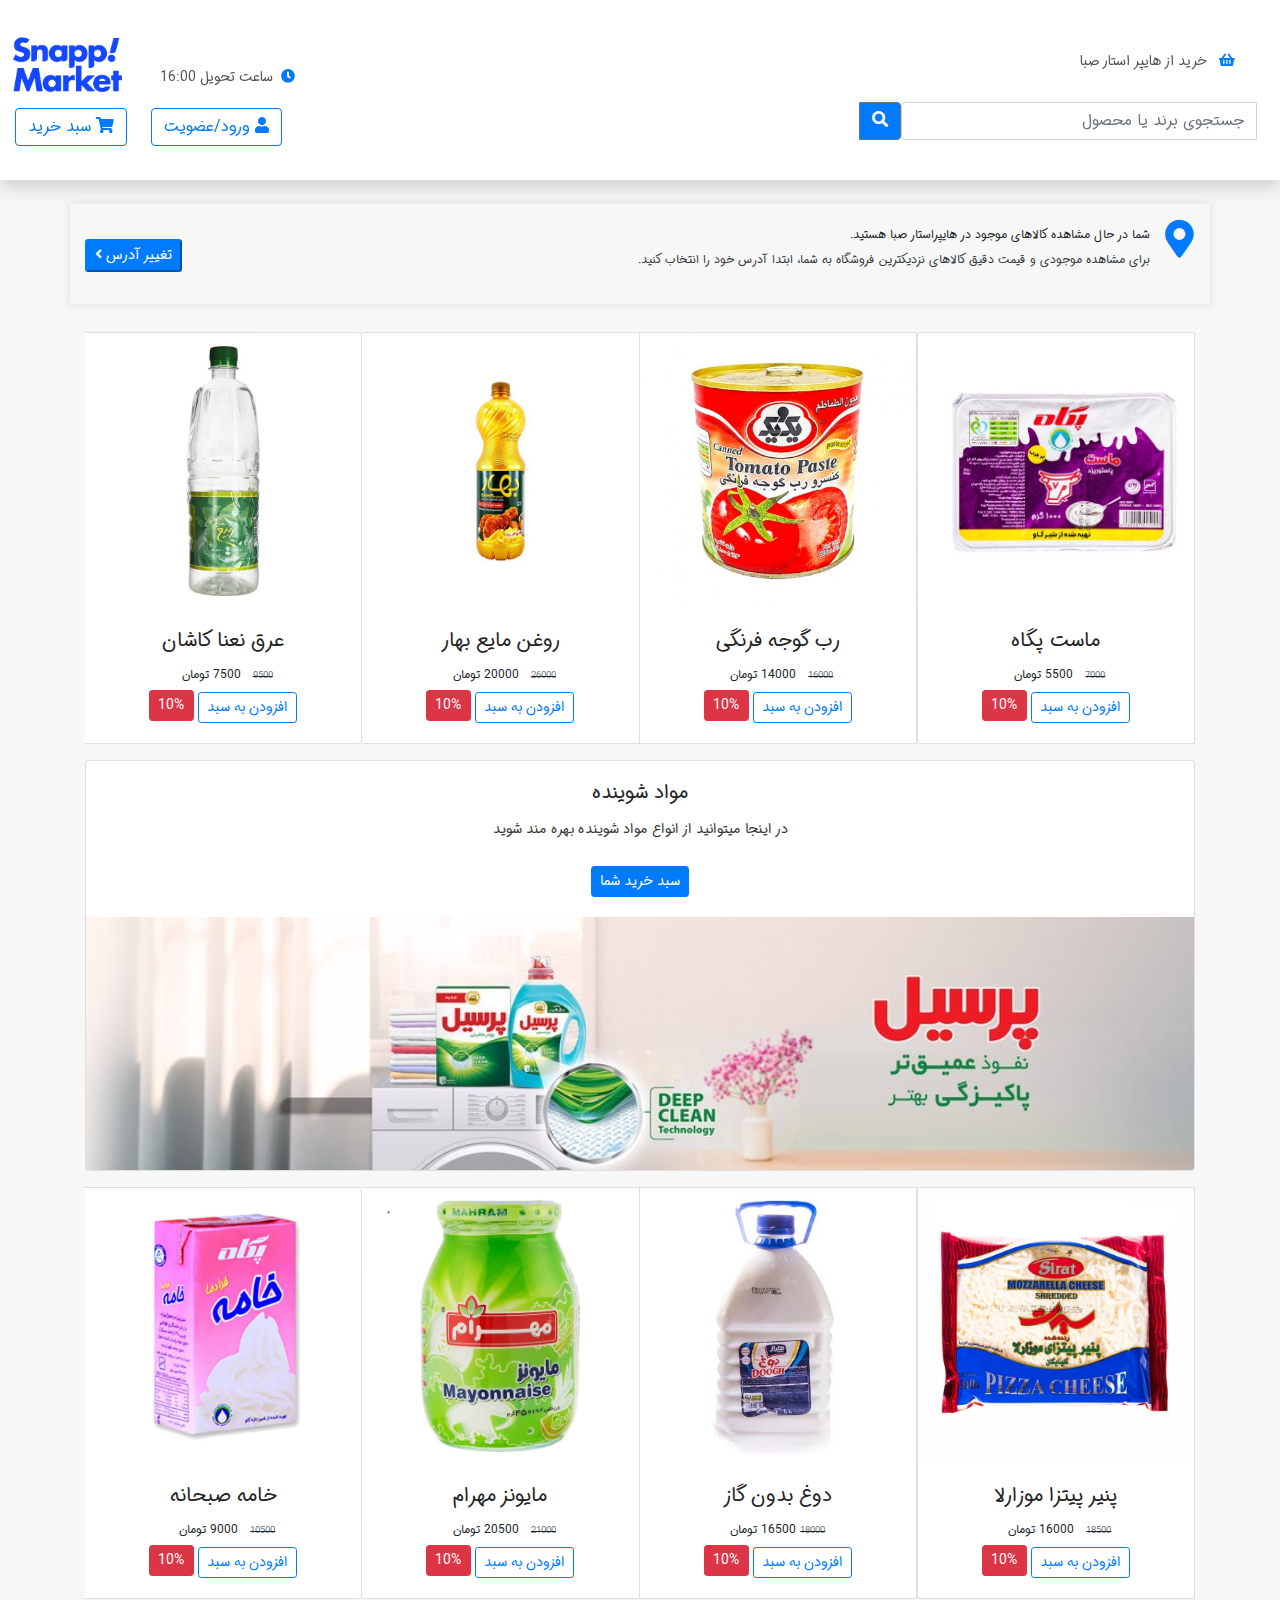
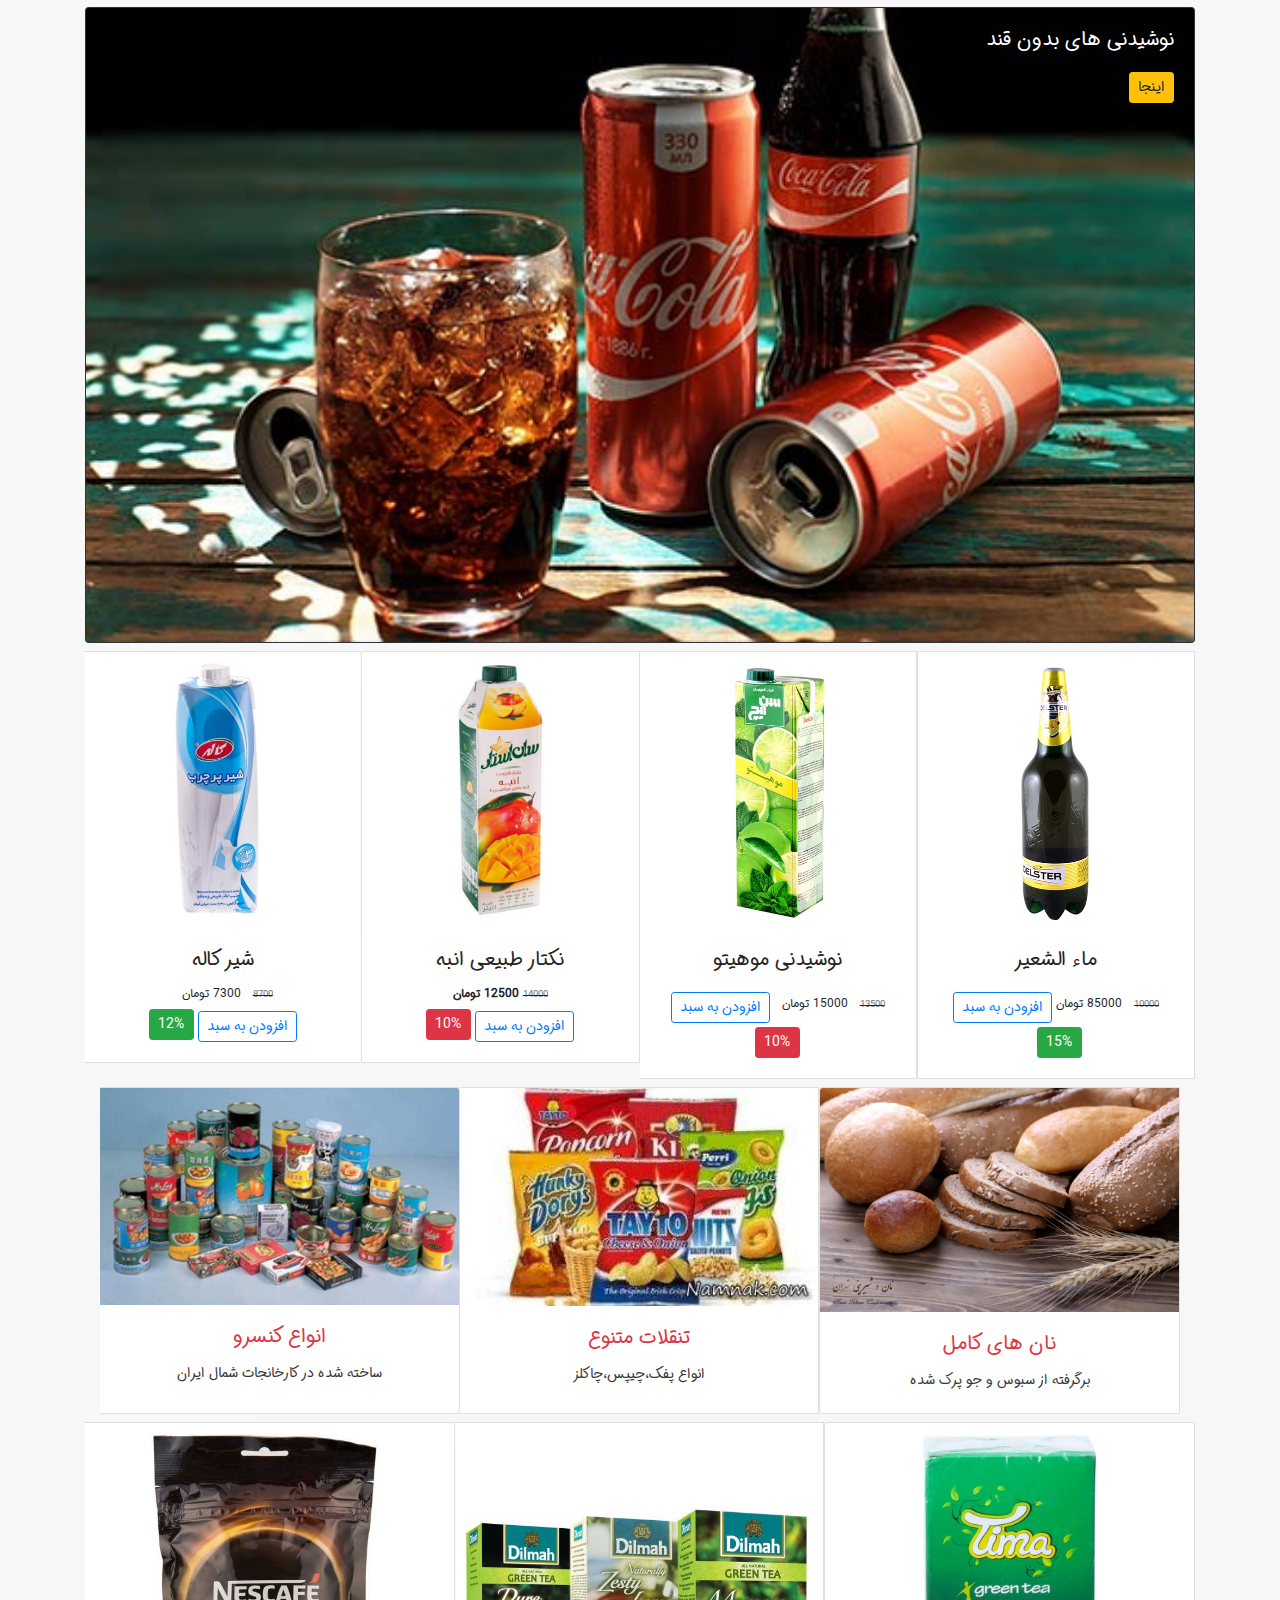
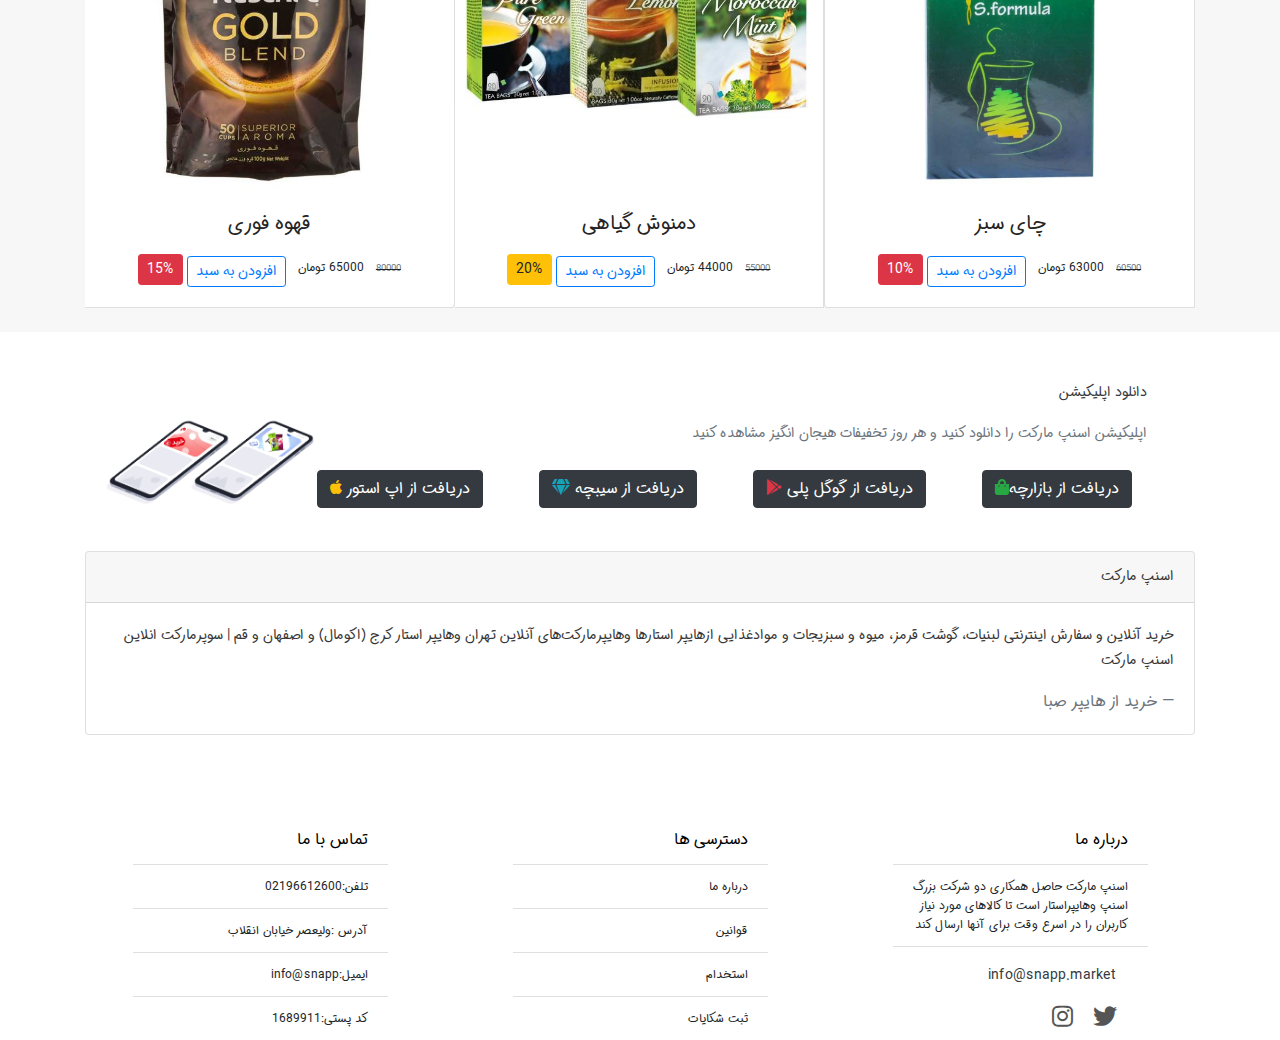
==== commit 3e691646: "added foooter in store" ====
--- a/index.html
+++ b/index.html
@@ -15,6 +15,7 @@
     <link rel="stylesheet" href="assets/css/fontawesome-all.min.css">
     <link rel="stylesheet" href="style.css">
     <link rel="stylesheet" href="assets/css/sans.css">
+    <link rel="stylesheet" href="assets/footer.html">
 
 
     <title>Snap Market</title>
@@ -136,9 +137,11 @@
                         <h5 class="card-title ">ماست پگاه</h5>
 
                         <del class="card-text"><small class="text-muted">7000</small></del>
-                        <span class="card-text px-2">5500 تومان
-                            <button type="button" class="btn btn-outline-primary btn-sm mt-2">افزودن به سبد</button>
+                        <span class="card-text px-2">5500 تومان</span>
+                        <div>
+                            <a href="#"> <button type="button" class="btn btn-outline-primary btn-sm mt-2">افزودن به سبد</button></a>
                             <button type="button" class="btn btn-danger mt-1 btn-sm">10%</button>
+                        </div>
                     </div>
 
                 </div>
@@ -147,36 +150,28 @@
                     <div class="card-body">
                         <h5 class="card-title">
                             رب گوجه فرنگی
-                         
-                            </h5>
+
+                        </h5>
 
                         <del class="card-text"><small class="text-muted ">16000</small></del>
                         <span class="card-text px-2 ">14000 تومان</span>
-                        <button type="button" class="btn btn-outline-primary btn-sm mt-2">افزودن به سبد</button>
-                        <button type="button" class="btn btn-danger btn-sm mt-1">10%</button>
-                    </div>
-                </div>
-                <!-- <div class="card h-75">
-                    <img src="assets/images/0007327_-1-.png" class="card-img-top" alt="">
-                    <div class="card-body ">
-                        <h6 class="card-title">پیاز سفید ورامین</h6>
-
-                        <del class="card-text"><small class="text-muted">17500</small></del>
-                        <strong class="card-text">
-                            16000 تومان
-                        </strong>
-                        <button type="button" class="btn btn-outline-primary btn-sm mt-2">افزودن به سبد</button>
-                        <button type="button" class="btn btn-danger btn-sm mt-1">10%</button>
-                    </div>
-                </div> -->
+                        <div>
+                            <a href="#"> <button type="button" class="btn btn-outline-primary btn-sm mt-2">افزودن به سبد</button></a>
+                            <button type="button" class="btn btn-danger btn-sm mt-1">10%</button>
+                        </div>
+                    </div>
+                </div>
+
                 <div class="card h-75">
                     <img src="assets/images/roghan.jpg " class="card-img-top" alt="">
                     <div class="card-body ">
                         <h5 class="card-title">روغن مایع بهار</h5>
                         <del class="card-text"><small class="text-muted">26000</small></del>
                         <span class="card-text px-2 ">20000 تومان</span>
-                        <button type="button" class="btn btn-outline-primary btn-sm mt-2">افزودن به سبد</button>
-                        <button type="button" class="btn btn-danger btn-sm mt-1">10%</button>
+                        <div>
+                            <a href="#"> <button type="button" class="btn btn-outline-primary btn-sm mt-2">افزودن به سبد</button></a>
+                            <button type="button" class="btn btn-danger btn-sm mt-1">10%</button>
+                        </div>
                     </div>
                 </div>
 
@@ -186,8 +181,10 @@
                         <h5 class="card-title">عرق نعنا کاشان</h5>
                         <del class="card-text"><small class="text-muted">9500</small></del>
                         <span class="card-text px-2">7500 تومان</span>
-                        <button type="button" class="btn btn-outline-primary btn-sm mt-2">افزودن به سبد</button>
-                        <button type="button" class="btn btn-danger btn-sm mt-1">10%</button>
+                        <div>
+                            <a href="#"> <button type="button" class="btn btn-outline-primary btn-sm mt-2">افزودن به سبد</button></a>
+                            <button type="button" class="btn btn-danger btn-sm mt-1">10%</button>
+                        </div>
                     </div>
                 </div>
 
@@ -211,33 +208,25 @@
         </div>
 
 
-        <!--Section:Second row  -->
+        <!--Section:Second Row  -->
 
         <div class="container">
             <div class="card-group d-flex  mt-3" style="position: relative; text-align: center; top: 12rem;">
-                <!-- <div class="card justify-content-center h-75">
-                    <img src="assets/images/chay.jpg" class="card-img-top" alt="">
-                    <div class="card-body">
-                        <h6 class="card-title"> چای شهرزاد</h6>
-
-                        <del class="card-text"><small class="text-muted ">8000</small></del>
-                        <span class="card-text px-2">65000 تومان
-                            <button type="button" class="btn btn-outline-primary btn-sm mt-2">افزودن به سبد</button>
-                            <button type="button" class="btn btn-danger btn-sm mt-1">10%</button>
-                    </div>
-                </div> -->
+
                 <div class="card h-75">
                     <img src="assets/images/panir piza.jpg" class="card-img-top" alt="">
                     <div class="card-body">
                         <h5 class="card-title">
-                            پنیر پیتزای موزارلا
+                            پنیر پیتزا موزارلا
 
                         </h5>
 
                         <del class="card-text"><small class="text-muted">18500</small></del>
                         <span class="card-text px-2">16000 تومان</span>
-                        <button type="button" class="btn btn-outline-primary btn-sm mt-2">افزودن به سبد</button>
-                        <button type="button" class="btn btn-danger btn-sm mt-1">10%</button>
+                        <div>
+                            <a href="#"> <button type="button" class="btn btn-outline-primary btn-sm mt-2">افزودن به سبد</button></a>
+                            <button type="button" class="btn btn-danger btn-sm mt-1">10%</button>
+                        </div>
                     </div>
                 </div>
                 <div class="card h-75">
@@ -249,11 +238,13 @@
                         </h5>
 
                         <del class="card-text"><small class="text-muted">18000</small></del>
-                        <strong class="card-text">
+                        <span class="card-text">
                             16500 تومان
-                        </strong>
-                        <button type="button" class="btn btn-outline-primary btn-sm mt-2">افزودن به سبد</button>
-                        <button type="button" class="btn btn-danger btn-sm mt-1">10%</button>
+                        </span>
+                        <div>
+                            <a href="#"> <button type="button" class="btn btn-outline-primary btn-sm mt-2">افزودن به سبد</button></a>
+                            <button type="button" class="btn btn-danger btn-sm mt-1">10%</button>
+                        </div>
                     </div>
                 </div>
                 <div class="card h-75">
@@ -265,8 +256,10 @@
                         </h5>
                         <del class="card-text"><small class="text-muted">21000</small></del>
                         <span class="card-text px-2">20500 تومان</span>
-                        <button type="button" class="btn btn-outline-primary btn-sm mt-2">افزودن به سبد</button>
-                        <button type="button" class="btn btn-danger btn-sm mt-1">10%</button>
+                        <div>
+                            <a href="#"> <button type="button" class="btn btn-outline-primary btn-sm mt-2">افزودن به سبد</button></a>
+                            <button type="button" class="btn btn-danger btn-sm mt-1">10%</button>
+                        </div>
                     </div>
                 </div>
 
@@ -279,23 +272,27 @@
                         </h5>
                         <del class="card-text"><small class="text-muted">10500</small></del>
                         <span class="card-text px-2">9000 تومان</span>
-                        <button type="button" class="btn btn-outline-primary btn-sm mt-2">افزودن به سبد</button>
-                        <button type="button" class="btn btn-danger btn-sm mt-1">10%</button>
-                    </div>
-                </div>
-            </div>
-        </div>
-
-        <!-- Three Card  -->
+                        <div>
+                            <a href="#"> <button type="button" class="btn btn-outline-primary btn-sm mt-2">افزودن به سبد</button></a>
+                            <button type="button" class="btn btn-danger btn-sm mt-1">10%</button>
+                        </div>
+                    </div>
+                </div>
+            </div>
+        </div>
+
+        <!--=== Middle card ==== -->
         <div class="container">
             <div class="card bg-dark text-right" style="top:12.5rem">
                 <img src="assets/images/dirink.jpg" class="card-img" alt="...">
                 <div class="card-img-overlay">
-                    <h5 class="card-title text-white">نوشیدنی های جذاب</h5>
-                    <p class="card-text text-white">با تخفیفات ویژه اسنپ مارکت همراه باشید</p>
-                    <button type="button" class="btn btn-warning btn-sm mt-2">
+                    <h5 class="card-title text-white" id="Middle-card">
+                        نوشیدنی های بدون قند
+                    </h5>
+
+                    <a href="#"> <button type="button" class="btn btn-warning btn-sm mt-2">
                    اینجا
-                    </button>
+                    </button></a>
 
                 </div>
             </div>
@@ -308,7 +305,9 @@
                 <div class="card justify-content-center h-75">
                     <img src="assets/images/mashaeer.jpg" class="card-img-top" alt="">
                     <div class="card-body ">
-                        <h5 class="card-title "> ماء الشعیر لیمویی</h5>
+                        <h5 class="card-title "> ماء الشعیر
+
+                        </h5>
 
                         <del class="card-text"><small class="text-muted">10000</small></del>
                         <span class="card-text px-2">85000 تومان
@@ -341,143 +340,136 @@
                         <strong class="card-text">
                                 12500 تومان
                             </strong>
+                        <div>
+                            <a href="#"> <button type="button" class="btn btn-outline-primary btn-sm mt-2">افزودن به سبد</button></a>
+                            <button type="button" class="btn btn-danger btn-sm mt-1">10%</button>
+                        </div>
+                    </div>
+                </div>
+                <div class="card h-75">
+                    <img src="assets/images/shir.jpg" class="card-img-top" alt="">
+                    <div class="card-body">
+                        <h5 class="card-title">
+                            شیر کاله
+
+
+                        </h5>
+                        <del class="card-text"><small class="text-muted">8700</small></del>
+                        <span class="card-text px-2">7300 تومان</span>
+                        <div>
+                            <a href="#"> <button type="button" class="btn btn-outline-primary btn-sm mt-2">افزودن به سبد</button></a>
+                            <button type="button" class="btn btn-success btn-sm mt-1">12%</button>
+                        </div>
+                    </div>
+
+
+                </div>
+            </div>
+
+            <!-- ============= Three Card deck    ============ -->
+
+            <div class="container">
+                <!-- <div class="row"> -->
+                <div class="card-group d-flex" style="top: 12.5rem;position: relative; text-align: center;">
+                    <div class="card">
+                        <img src="assets/images/bread.jpg" class="card-img-top" alt="">
+                        <div class="card-body">
+                            <a href="#">
+                                <h5 class="card-title text-danger">
+                                    نان های کامل
+                                </h5>
+                            </a>
+                            <p class="card-text">
+                                برگرفته از سبوس و جو پرک شده
+                            </p>
+
+                        </div>
+                    </div>
+                    <div class="card">
+                        <img src="assets/images/chips.jpg" class="card-img-top" alt="...">
+                        <div class="card-body">
+                            <a href="#">
+                                <h5 class="card-title text-danger">
+                                    تنقلات متنوع
+                                </h5>
+                            </a>
+                            <p class="card-text">
+                                انواع پفک،چیپس،چاکلز
+                            </p>
+
+                        </div>
+                    </div>
+                    <div class="card">
+                        <img src="assets/images/conserv.jpg" class="card-img-top" alt="...">
+                        <div class="card-body">
+                            <a href="#">
+                                <h5 class="card-title text-danger">
+                                    انواع کنسرو
+                                </h5>
+                            </a>
+                            <p class="card-text">ساخته شده در کارخانجات شمال ایران</p>
+
+                        </div>
+                    </div>
+                </div>
+            </div>
+
+        </div>
+
+        <!-- End Section -->
+        <div class="container">
+
+            <div class="card-group  card-3 w-100 mt-3" style="position: relative; text-align: center;top: 12rem;">
+
+                <div class="card h-75">
+                    <img src="assets/images/green tea.jpg" class="card-img-top" alt="">
+                    <div class="card-body">
+                        <h5 class="card-title">
+                            چای سبز
+
+                        </h5>
+
+                        <del class="card-text"><small class="text-muted">60500</small></del>
+                        <span class="card-text px-2">63000 تومان</span>
                         <button type="button" class="btn btn-outline-primary btn-sm mt-2">افزودن به سبد</button>
                         <button type="button" class="btn btn-danger btn-sm mt-1">10%</button>
                     </div>
                 </div>
-                <div class="card h-75">
-                    <img src="assets/images/shir.jpg" class="card-img-top" alt="">
-                    <div class="card-body">
-                        <h5 class="card-title">
-                            شیر کاله کم چرب
-
-                        </h5>
-                        <del class="card-text"><small class="text-muted">8700</small></del>
-                        <span class="card-text px-2">7300 تومان</span>
+
+                <div class="card justify-content-center h-75 ">
+                    <img src="assets/images/damnooshhh.jpg " class="card-img-top" alt="">
+                    <div class="card-body">
+                        <h5 class="card-title">
+                            دمنوش گیاهی
+
+                        </h5>
+
+                        <del class="card-text"><small class="text-muted">55000</small></del>
+                        <span class="card-text px-2">44000 تومان</span>
+                        <button type="button" class="btn btn-outline-primary btn-sm mt-2 ">افزودن به سبد</button>
+                        <button type="button" class="btn btn-warning btn-sm mt-1">20%</button>
+                    </div>
+                </div>
+
+
+
+                <div class="card h-75">
+                    <img src="assets/images/cafee.jpg" class="card-img-top" alt="">
+                    <div class="card-body">
+                        <h5 class="card-title">
+                            قهوه فوری
+
+
+                        </h5>
+                        <del class="card-text"><small class="text-muted">80000</small></del>
+                        <span class="card-text px-2">65000 تومان</span>
                         <button type="button" class="btn btn-outline-primary btn-sm mt-2">افزودن به سبد</button>
-                        <button type="button" class="btn btn-success btn-sm mt-1">12%</button>
-                    </div>
-                </div>
-
-                <!-- <div class="card h-75">
-                    <img src="assets/images/sharbat.jpg" class="card-img-top" alt="">
-                    <div class="card-body">
-                        <h5 class="card-title">
-                            شربت البالو
-
-                        </h5>
-                        <del class="card-text"><small class="text-muted">35000</small></del>
-                        <span class="card-text px-2">33000 تومان</span>
-                        <button type="button" class="btn btn-outline-primary btn-sm mt-2">افزودن به سبد</button>
-                        <button type="button" class="btn btn-danger btn-sm mt-1">10%</button>
-
-
-                    </div>
-                </div> -->
-            </div>
-        </div>
-
-        <!-- ============= Three Card deck    ============ -->
-
-        <div class="container">
-            <!-- <div class="row"> -->
-            <div class="card-group d-flex" style="top: 12.5rem;position: relative; text-align: center;">
-                <div class="card">
-                    <img src="assets/images/bread.jpg" class="card-img-top" alt="">
-                    <div class="card-body">
-                        <a href="#">
-                            <h5 class="card-title text-danger">
-                                نان های کامل
-                            </h5>
-                        </a>
-                        <p class="card-text">
-                            برگرفته از سبوس و جوی پرک شده
-                        </p>
-
-                    </div>
-                </div>
-                <div class="card">
-                    <img src="assets/images/chips.jpg" class="card-img-top" alt="...">
-                    <div class="card-body">
-                        <a href="#">
-                            <h5 class="card-title text-danger">
-                                خوراکیهای جذاب
-                            </h5>
-                        </a>
-                        <p class="card-text">
-                            انواع پفک،چیپس،چاکلز
-                        </p>
-
-                    </div>
-                </div>
-                <div class="card">
-                    <img src="assets/images/conserv.jpg" class="card-img-top" alt="...">
-                    <div class="card-body">
-                        <a href="#">
-                            <h5 class="card-title text-danger">
-                                انواع کنسرو
-                            </h5>
-                        </a>
-                        <p class="card-text">ساخته شده در کارخانجات شمال ایران</p>
-
-                    </div>
-                </div>
-            </div>
-        </div>
-
-    </div>
-
-    <!-- End Section -->
-    <div class="container">
-
-        <div class="card-group  card-3 w-100 mt-3" style="position: relative; text-align: center;top: 12rem;">
-
-            <div class="card h-75">
-                <img src="assets/images/green tea.jpg" class="card-img-top" alt="">
-                <div class="card-body">
-                    <h5 class="card-title">
-                        چای سبز با کاسیا به لیمو
-                    </h5>
-
-                    <del class="card-text"><small class="text-muted">60500</small></del>
-                    <span class="card-text px-2">63000 تومان</span>
-                    <button type="button" class="btn btn-outline-primary btn-sm mt-2">افزودن به سبد</button>
-                    <button type="button" class="btn btn-danger btn-sm mt-1">10%</button>
-                </div>
-            </div>
-
-            <div class="card justify-content-center h-75 ">
-                <img src="assets/images/damnooshhh.jpg " class="card-img-top" alt="">
-                <div class="card-body">
-                    <h5 class="card-title">
-                        دمنوش گیاهی بابونه
-                    </h5>
-
-                    <del class="card-text"><small class="text-muted">55000</small></del>
-                    <span class="card-text px-2">44000 تومان</span>
-                    <button type="button" class="btn btn-outline-primary btn-sm mt-2 ">افزودن به سبد</button>
-                    <button type="button" class="btn btn-warning btn-sm mt-1">20%</button>
-                </div>
-            </div>
-
-
-
-            <div class="card h-75">
-                <img src="assets/images/cafee.jpg" class="card-img-top" alt="">
-                <div class="card-body">
-                    <h5 class="card-title">
-                        قهوه فوری نسکافه
-
-                    </h5>
-                    <del class="card-text"><small class="text-muted">80000</small></del>
-                    <span class="card-text px-2">65000 تومان</span>
-                    <button type="button" class="btn btn-outline-primary btn-sm mt-2">افزودن به سبد</button>
-                    <button type="button" class="btn btn-danger btn-sm mt-1">15%</button>
-                </div>
-            </div>
-        </div>
-
-    </div>
+                        <button type="button" class="btn btn-danger btn-sm mt-1">15%</button>
+                    </div>
+                </div>
+            </div>
+
+        </div>
 
 
     </div>
@@ -498,7 +490,7 @@
             <p class=" d-flex text-muted mr-5 "> اپلیکیشن اسنپ مارکت را دانلود کنید و هر روز تخفیفات هیجان انگیز مشاهده کنید
             </p>
 
-            <!-- ====Inputs Footer==== -->
+            <!-- - ====Inputs Footer==== -->
             <div class="container ">
                 <button type="button" class="btn btn-dark float-right m-2 mr-5">
                         دریافت از بازارچه<span class="fas fa-shopping-bag text-success"></span></button>
--- a/style.css
+++ b/style.css
@@ -30,7 +30,7 @@
 }
 
 html {
-    color: #fff;
+    color: #e2e2e2;
 }
 
 a {
@@ -196,6 +196,9 @@
         /* height: 100%;
         overflow: scroll; */
     }
+    #Middle-card {
+        font-size: 14px;
+    }
 }
 
 
@@ -410,4 +413,7 @@
     .small {
         font-size: 14px;
     }
+    #Middle-card {
+        font-size: 10px;
+    }
 }